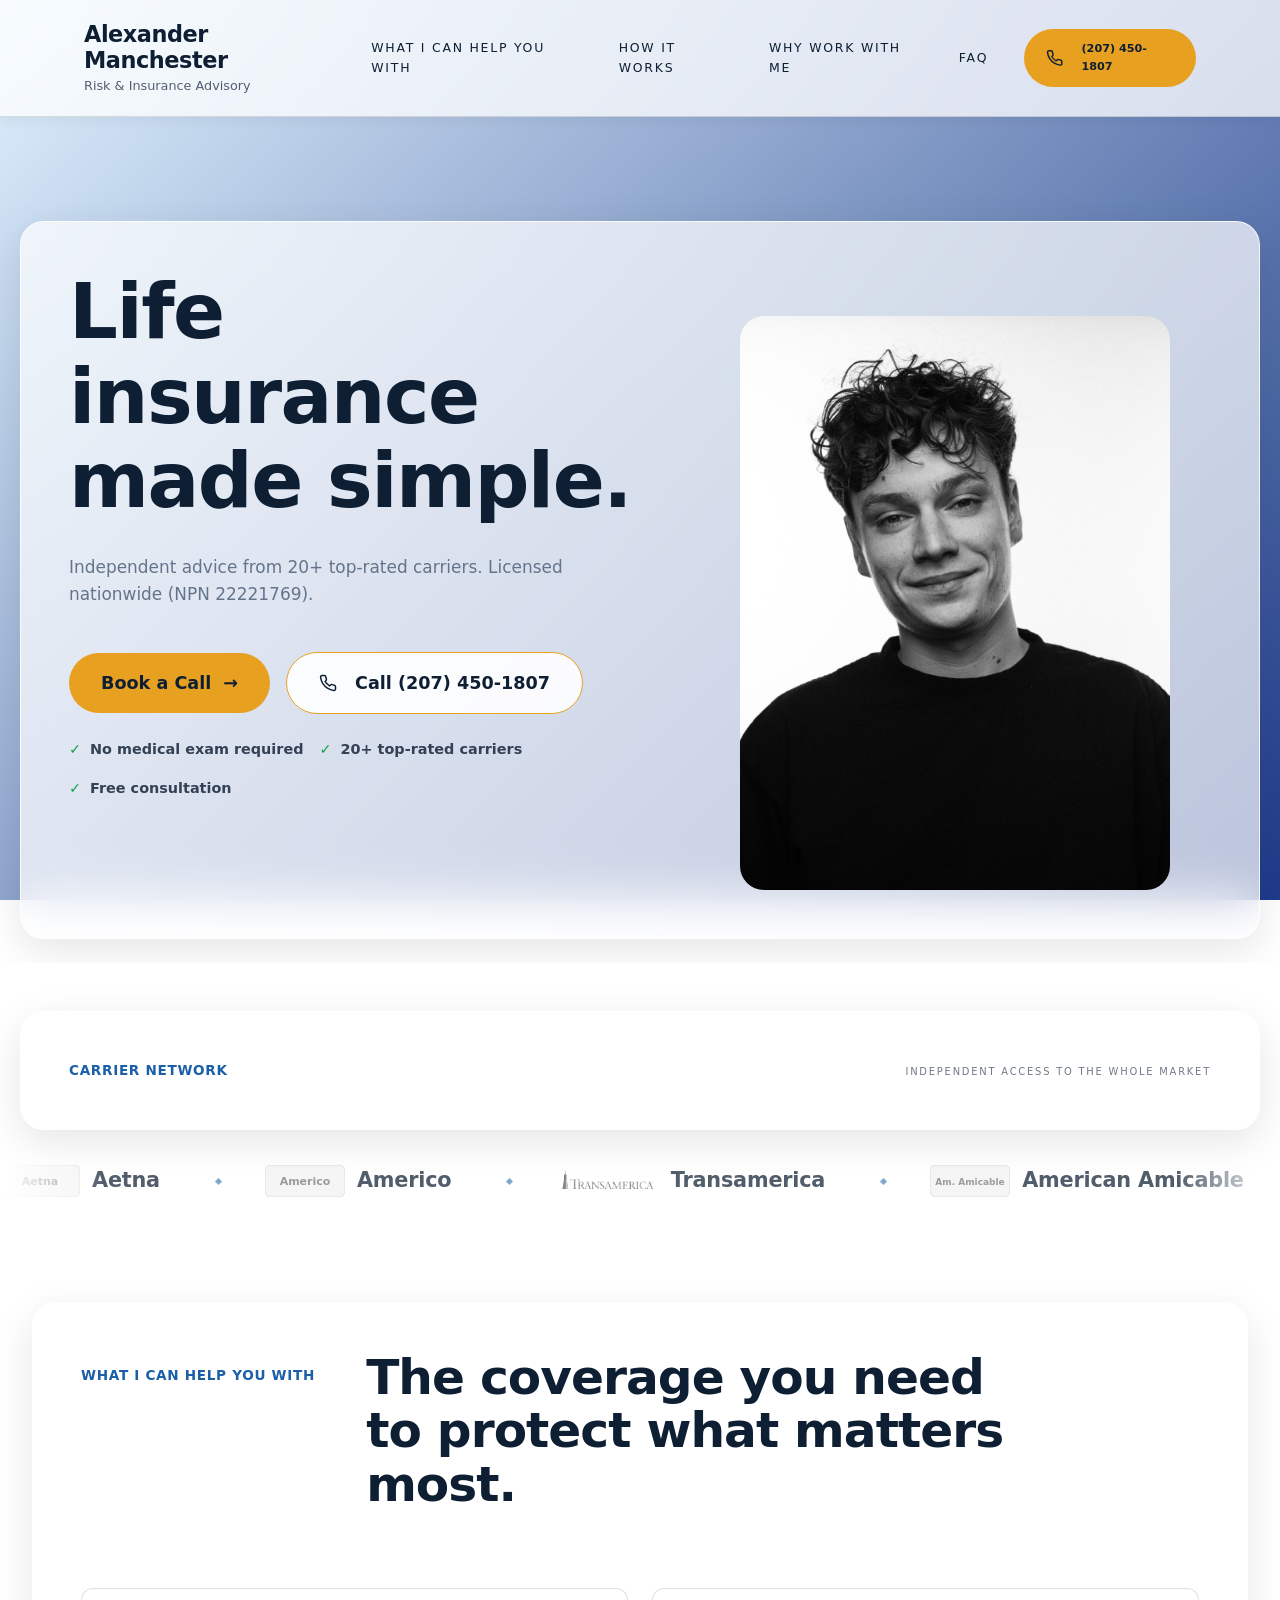
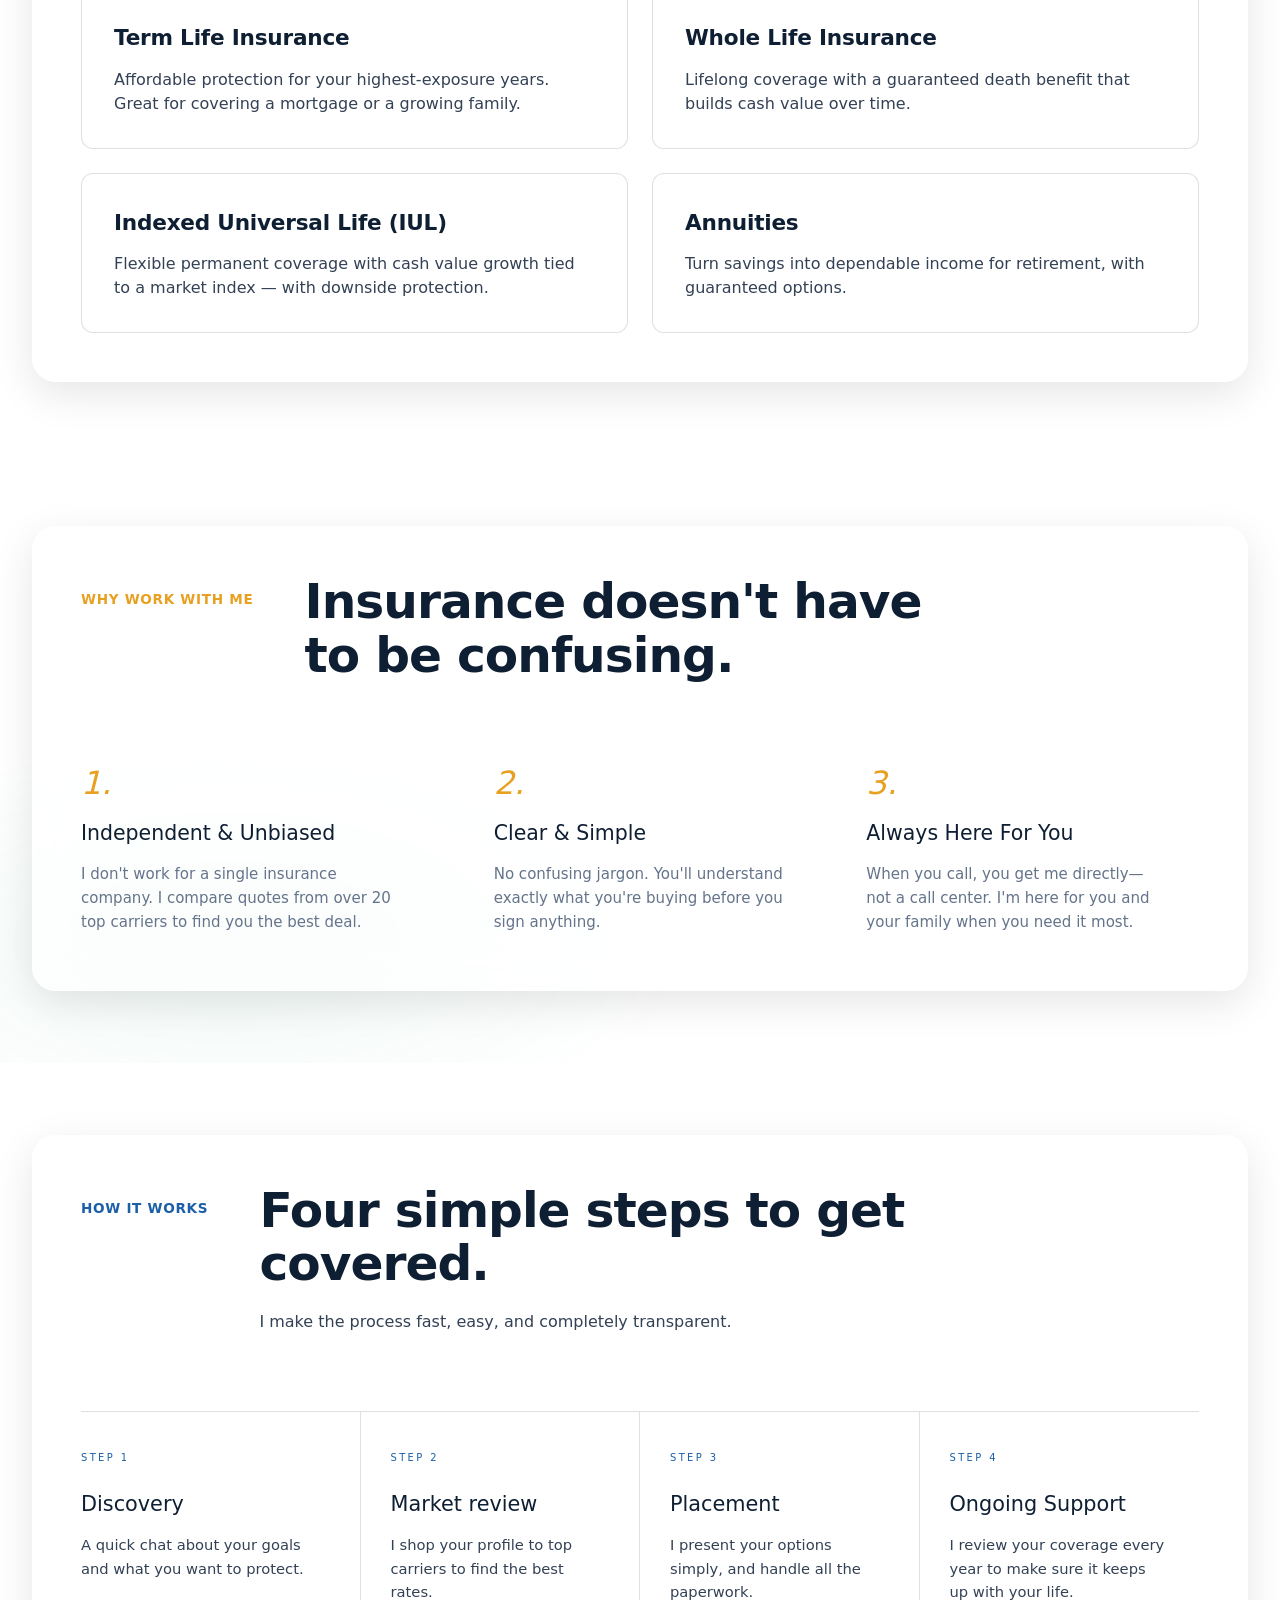
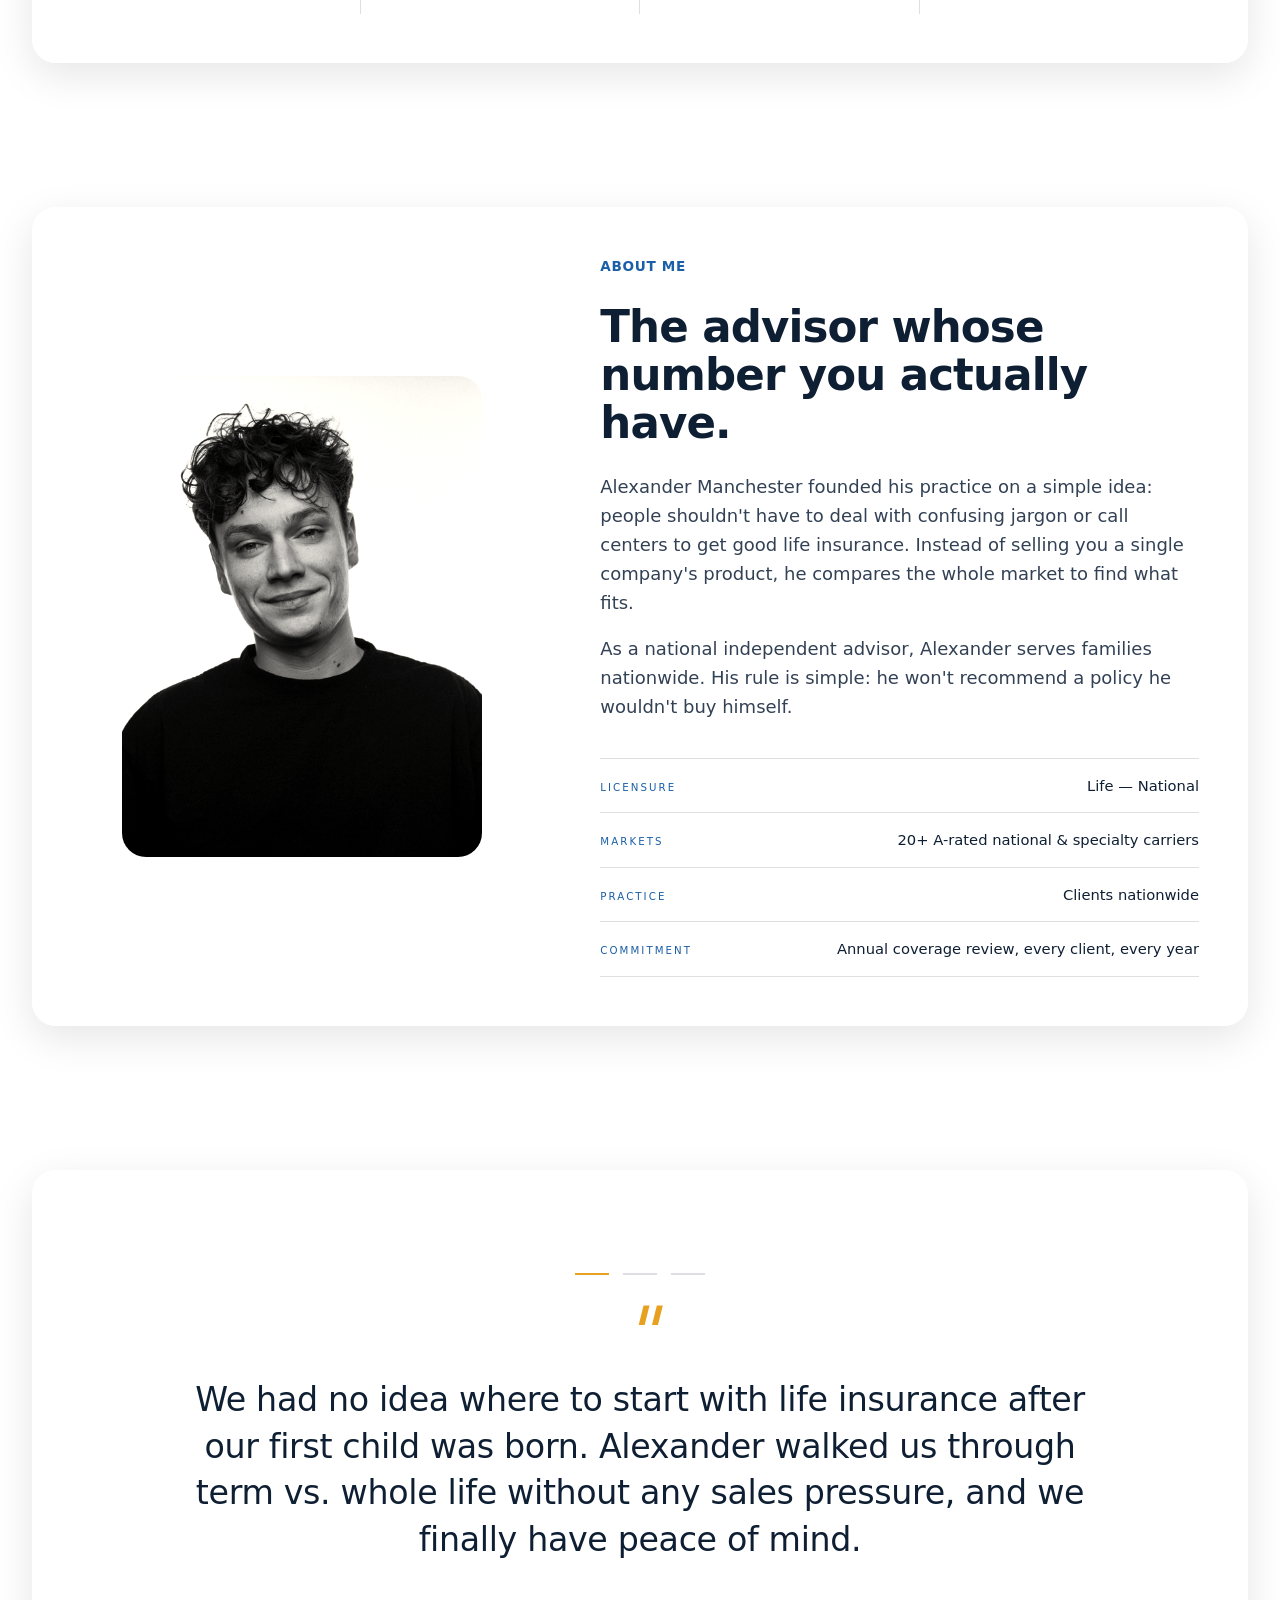
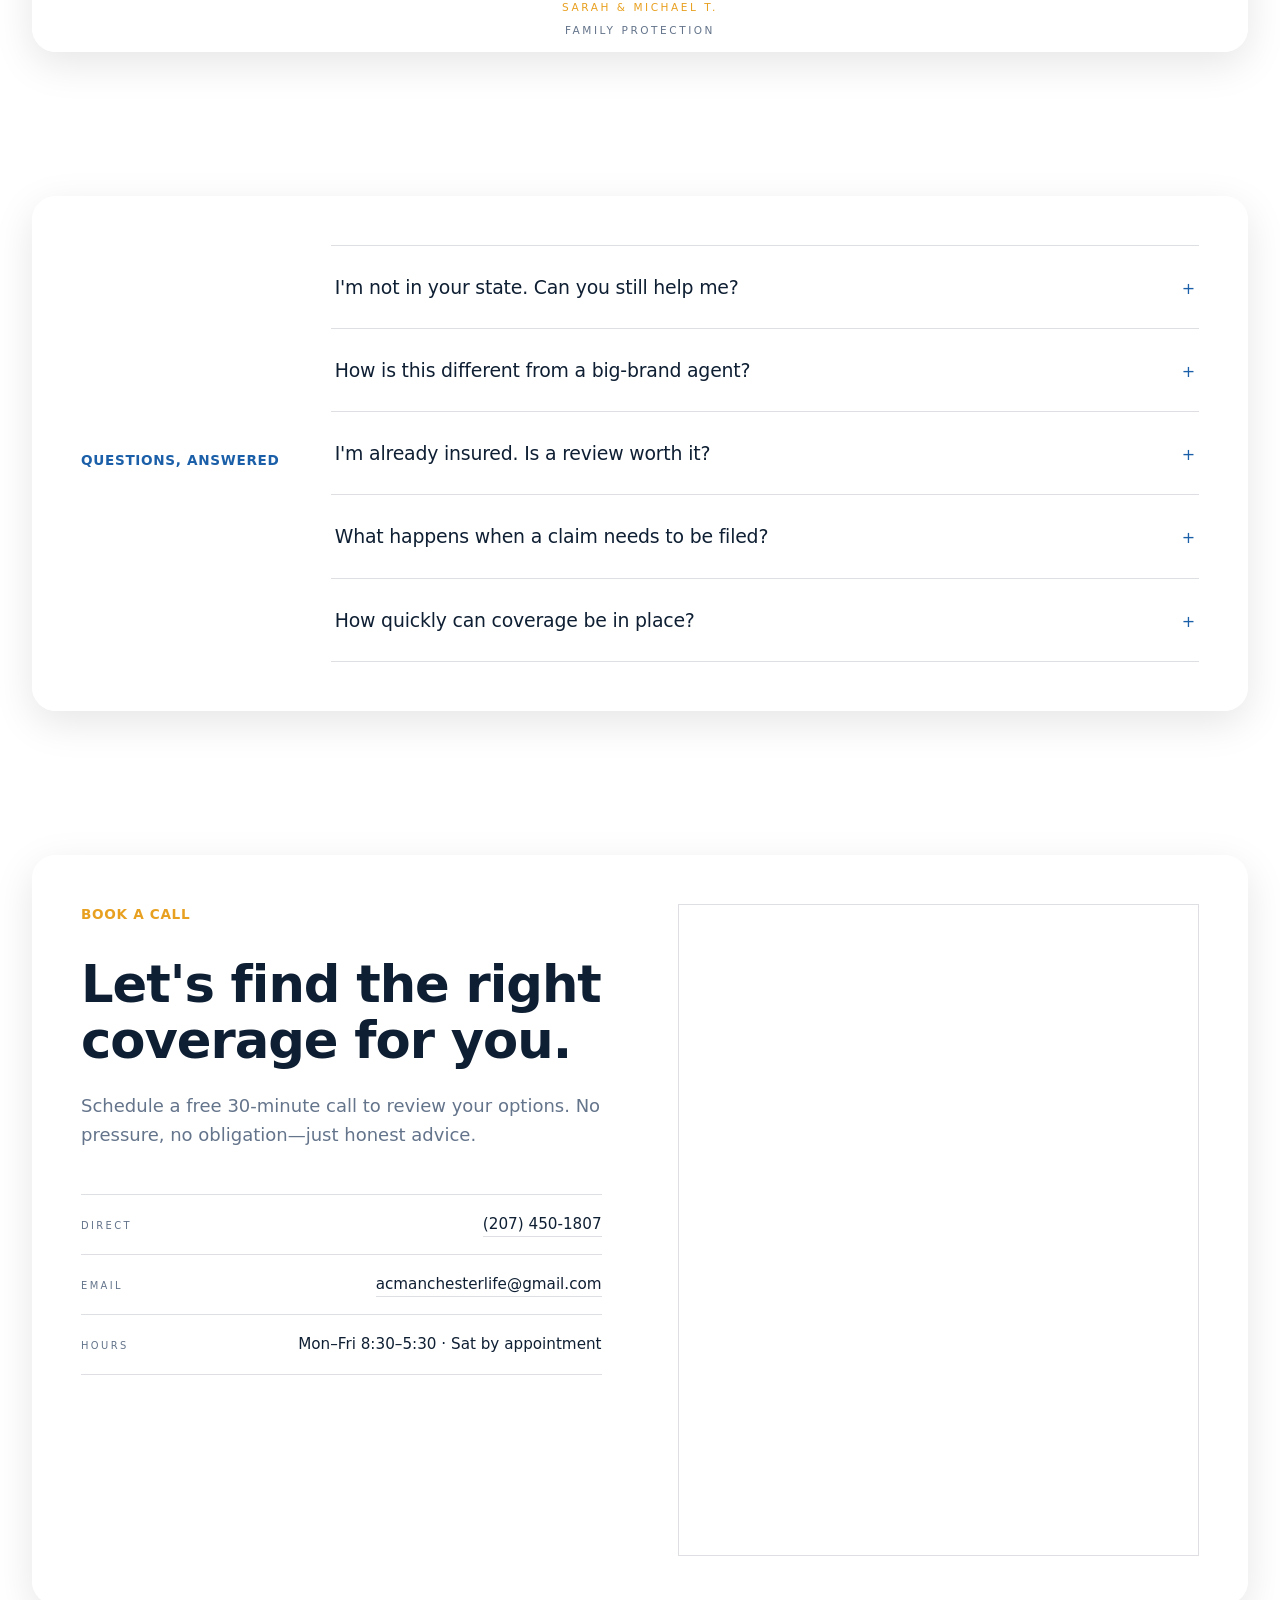
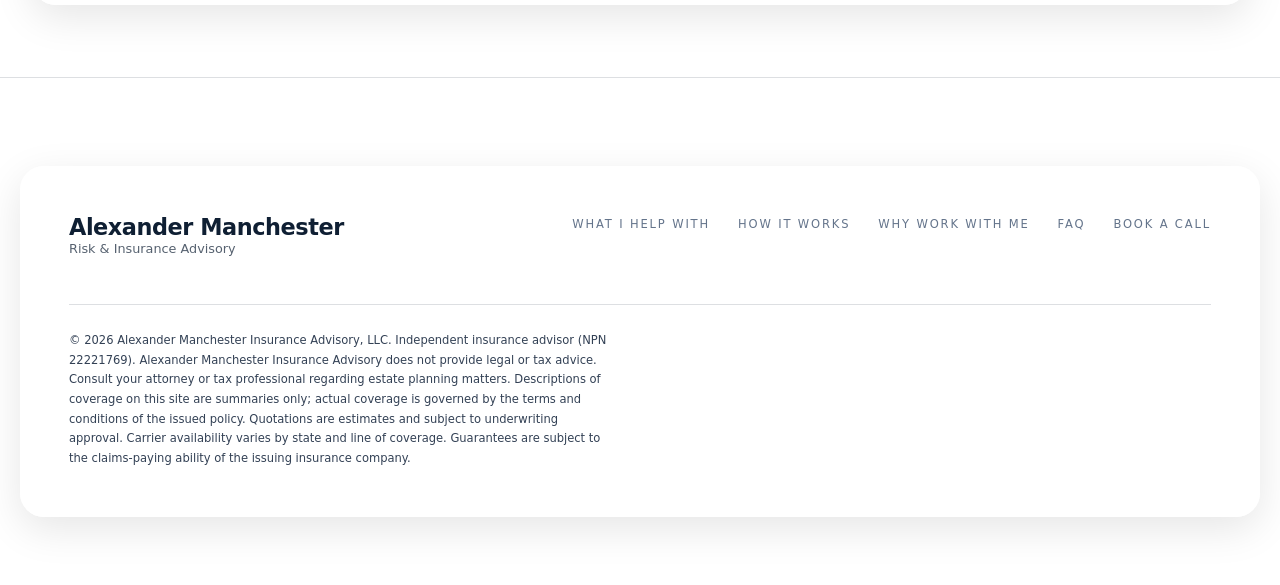
==== index.html @ d7b930aa "Rebrand to Alexander Manchester, replace carrier marquee, tighten hero spacing" ====
<!DOCTYPE html>
<html lang="en">
<head>
<meta charset="UTF-8">
<meta name="viewport" content="width=device-width, initial-scale=1.0">
<title>Alexander Manchester — Private-Client Insurance Advisory | Licensed Nationwide</title>
<meta name="description" content="Alexander Manchester is a private-client insurance advisor structuring life insurance coverage for families and firms nationwide.">

<!-- TODO: Replace with your production canonical URL before launch -->
<link rel="canonical" href="https://www.manchesteradvisory.com/">

<!-- Open Graph -->
<meta property="og:type" content="website">
<meta property="og:title" content="Alexander Manchester — Private-Client Insurance Advisory">
<meta property="og:description" content="Alexander Manchester — Independent insurance advisor. Life insurance coverage structured with the care of counsel.">
<meta property="og:image" content="https://www.manchesteradvisory.com/assets/alex-portrait.jpg">
<!-- TODO: Replace og:url with your production URL -->
<meta property="og:url" content="https://www.manchesteradvisory.com/">

<!-- Twitter Card -->
<meta name="twitter:card" content="summary_large_image">
<meta name="twitter:title" content="Alexander Manchester — Private-Client Insurance Advisory">
<meta name="twitter:description" content="Alexander Manchester — Independent insurance advisor. Life insurance coverage structured with the care of counsel.">
<meta name="twitter:image" content="https://www.manchesteradvisory.com/assets/alex-portrait.jpg">

<!-- Favicon -->
<link rel="icon" type="image/svg+xml" href="assets/favicon.svg">

<!-- Fonts Removed for System UI simplicity -->

<!-- Styles -->
<link rel="stylesheet" href="css/styles.css">

<!-- JSON-LD Structured Data -->
<script type="application/ld+json">
{
  "@context": "https://schema.org",
  "@type": "InsuranceAgency",
  "name": "Alexander Manchester Insurance Advisory",
  "description": "Independent, private-client insurance advisory. Comprehensive life insurance coverage.",
  "url": "https://www.manchesteradvisory.com/",
  "image": "assets/alex-portrait.jpg",
  "telephone": "+12074501807",
  "email": "acmanchesterlife@gmail.com",
  "areaServed": "US",

  "openingHours": ["Mo-Fr 08:30-17:30"],
  "founder": {
    "@type": "Person",
    "name": "Alexander Manchester"
  }
}
</script>
</head>
<body>

<header class="nav on-dark" id="nav">
  <div class="nav-inner">
    <a class="wordmark" href="#top" aria-label="Alexander Manchester — Risk &amp; Insurance Advisory, return to top">
      <b>Alexander Manchester</b>
      <span>Risk &amp; Insurance Advisory</span>
    </a>
    <nav class="nav-links" aria-label="Main">
      <a href="#coverage">What I can help you with</a>
      <a href="#process">How it works</a>
      <a href="#about">Why work with me</a>
      <a href="#faq">FAQ</a>
      <a class="btn btn-phone-header" href="tel:+12074501807">
        <svg xmlns="http://www.w3.org/2000/svg" width="18" height="18" viewBox="0 0 24 24" fill="none" stroke="currentColor" stroke-width="2" stroke-linecap="round" stroke-linejoin="round" style="margin-right:6px;vertical-align:-4px"><path d="M22 16.92v3a2 2 0 0 1-2.18 2 19.79 19.79 0 0 1-8.63-3.07 19.5 19.5 0 0 1-6-6 19.79 19.79 0 0 1-3.07-8.67A2 2 0 0 1 4.11 2h3a2 2 0 0 1 2 1.72 12.84 12.84 0 0 0 .7 2.81 2 2 0 0 1-.45 2.11L8.09 9.91a16 16 0 0 0 6 6l1.27-1.27a2 2 0 0 1 2.11-.45 12.84 12.84 0 0 0 2.81.7A2 2 0 0 1 22 16.92z"></path></svg>
        <span class="phone-full">(207) 450-1807</span>
      </a>
    </nav>
  </div>
</header>

<main id="top">

<!-- ============ HERO ============ -->
<section class="hero" style="padding-bottom:0">
  <div class="wrap hero-grid">
    <div class="hero-copy">
      <h1 class="display rv in rv-d2">Life insurance made simple.</h1>
      <p class="lede rv in rv-d3">Independent advice from 20+ top-rated carriers. Licensed nationwide (NPN 22221769).</p>
      <div class="hero-ctas rv in rv-d4" style="display:flex; flex-direction:row; align-items:center; flex-wrap:wrap; gap:16px;">
        <a href="#consult" class="btn">Book a Call <span class="arr">&rarr;</span></a>
        <a href="tel:+12074501807" class="btn btn-secondary">
          <svg xmlns="http://www.w3.org/2000/svg" width="18" height="18" viewBox="0 0 24 24" fill="none" stroke="currentColor" stroke-width="2" stroke-linecap="round" stroke-linejoin="round" style="margin-right:6px;vertical-align:-4px"><path d="M22 16.92v3a2 2 0 0 1-2.18 2 19.79 19.79 0 0 1-8.63-3.07 19.5 19.5 0 0 1-6-6 19.79 19.79 0 0 1-3.07-8.67A2 2 0 0 1 4.11 2h3a2 2 0 0 1 2 1.72 12.84 12.84 0 0 0 .7 2.81 2 2 0 0 1-.45 2.11L8.09 9.91a16 16 0 0 0 6 6l1.27-1.27a2 2 0 0 1 2.11-.45 12.84 12.84 0 0 0 2.81.7A2 2 0 0 1 22 16.92z"></path></svg>
          Call (207) 450-1807
        </a>
        
        <div class="trust-row" style="margin-top: 8px; font-weight:600; font-size:0.9rem; color:var(--slate); display:flex; flex-wrap:wrap; gap:16px; width:100%;">
          <span><span style="color:#16a34a; font-weight:bold; margin-right:4px;">&#10003;</span> No medical exam required</span>
          <span><span style="color:#16a34a; font-weight:bold; margin-right:4px;">&#10003;</span> 20+ top-rated carriers</span>
          <span><span style="color:#16a34a; font-weight:bold; margin-right:4px;">&#10003;</span> Free consultation</span>
        </div>
      </div>
    </div>
    <div class="hero-visual rv in rv-d3">
      <span class="keyline" aria-hidden="true"></span>
      <figure class="hero-portrait">
        <img src="assets/alex-portrait.jpg" alt="Alexander Manchester, private-client insurance advisor" width="1100" height="1467">
      </figure>
    </div>
  </div>
</section>

<!-- ============ CARRIER MARQUEE ============ -->
<div class="carriers">
  <div class="wrap carriers-head">
    <p class="eyebrow">Carrier network</p>
    <span class="note">Independent access to the whole market</span>
  </div>
  <div class="marquee">
    <div class="marquee-track" id="marquee-track">
      <div class="half">
        <!-- TODO: Supply actual Aetna logo asset to replace placeholder -->
        <span class="carrier"><img src="assets/logos/aetna.svg" alt="Aetna Logo"> <b>Aetna</b><span class="dia" aria-hidden="true"></span></span>
        <!-- TODO: Supply actual Americo logo asset to replace placeholder -->
        <span class="carrier"><img src="assets/logos/americo.svg" alt="Americo Logo"> <b>Americo</b><span class="dia" aria-hidden="true"></span></span>
        <span class="carrier"><img src="assets/logos/transamerica.png" alt="Transamerica Logo"> <b>Transamerica</b><span class="dia" aria-hidden="true"></span></span>
        <!-- TODO: Supply actual American Amicable logo asset to replace placeholder -->
        <span class="carrier"><img src="assets/logos/americanamicable.svg" alt="American Amicable Logo"> <b>American Amicable</b><span class="dia" aria-hidden="true"></span></span>
        <span class="carrier"><img src="assets/logos/mutualofomaha.png" alt="Mutual of Omaha Logo"> <b>Mutual of Omaha</b><span class="dia" aria-hidden="true"></span></span>
        <!-- TODO: Supply actual Ethos logo asset to replace placeholder -->
        <span class="carrier"><img src="assets/logos/ethos.svg" alt="Ethos Logo"> <b>Ethos</b><span class="dia" aria-hidden="true"></span></span>
        <!-- TODO: Supply actual Aflac logo asset to replace placeholder -->
        <span class="carrier"><img src="assets/logos/aflac.svg" alt="Aflac Logo"> <b>Aflac</b><span class="dia" aria-hidden="true"></span></span>
        <!-- TODO: Supply actual American General logo asset to replace placeholder -->
        <span class="carrier"><img src="assets/logos/americangeneral.svg" alt="American General Logo"> <b>American General</b><span class="dia" aria-hidden="true"></span></span>
      </div>
    </div>
  </div>
</div>

<!-- ============ COVERAGE INDEX ============ -->
<section id="coverage">
  <div class="wrap">
    <div class="sec-head rv">
      <p class="eyebrow">What I can help you with</p>
      <div>
        <h2 class="display">The coverage you need to protect what matters most.</h2>
      </div>
    </div>
    <div class="index">
      <a class="row rv" href="#consult">
        <h3>Term Life Insurance</h3>
        <p>Affordable protection for your highest-exposure years. Great for covering a mortgage or a growing family.</p>
      </a>
      <a class="row rv" href="#consult">
        <h3>Whole Life Insurance</h3>
        <p>Lifelong coverage with a guaranteed death benefit that builds cash value over time.</p>
      </a>
      <a class="row rv" href="#consult">
        <h3>Indexed Universal Life (IUL)</h3>
        <p>Flexible permanent coverage with cash value growth tied to a market index — with downside protection.</p>
      </a>
      <a class="row rv" href="#consult">
        <h3>Annuities</h3>
        <p>Turn savings into dependable income for retirement, with guaranteed options.</p>
      </a>
    </div>
  </div>
</section>

<!-- ============ PHILOSOPHY ============ -->
<section class="band">
  <div class="wrap">
    <div class="sec-head rv">
      <p class="eyebrow">Why work with me</p>
      <h2 class="display">Insurance doesn't have to be confusing.</h2>
    </div>
    <div class="principles">
      <div class="principle rv">
        <span class="p-num">1.</span>
        <h3>Independent &amp; Unbiased</h3>
        <p>I don't work for a single insurance company. I compare quotes from over 20 top carriers to find you the best deal.</p>
      </div>
      <div class="principle rv rv-d1">
        <span class="p-num">2.</span>
        <h3>Clear &amp; Simple</h3>
        <p>No confusing jargon. You'll understand exactly what you're buying before you sign anything.</p>
      </div>
      <div class="principle rv rv-d2">
        <span class="p-num">3.</span>
        <h3>Always Here For You</h3>
        <p>When you call, you get me directly—not a call center. I'm here for you and your family when you need it most.</p>
      </div>
    </div>
  </div>
</section>

<!-- ============ PROCESS ============ -->
<section id="process">
  <div class="wrap">
    <div class="sec-head rv">
      <p class="eyebrow">How it works</p>
      <div>
        <h2 class="display">Four simple steps to get covered.</h2>
        <p class="sub">I make the process fast, easy, and completely transparent.</p>
      </div>
    </div>
    <div class="phases">
      <div class="phase rv">
        <span class="ph-tag">Step 1</span>
        <h3>Discovery</h3>
        <p>A quick chat about your goals and what you want to protect.</p>
      </div>
      <div class="phase rv rv-d1">
        <span class="ph-tag">Step 2</span>
        <h3>Market review</h3>
        <p>I shop your profile to top carriers to find the best rates.</p>
      </div>
      <div class="phase rv rv-d2">
        <span class="ph-tag">Step 3</span>
        <h3>Placement</h3>
        <p>I present your options simply, and handle all the paperwork.</p>
      </div>
      <div class="phase rv rv-d3">
        <span class="ph-tag">Step 4</span>
        <h3>Ongoing Support</h3>
        <p>I review your coverage every year to make sure it keeps up with your life.</p>
      </div>
    </div>
  </div>
</section>

<!-- ============ ABOUT ============ -->
<section id="about" class="about">
  <div class="wrap about-grid">
    <div class="about-visual rv">
      <span class="keyline" aria-hidden="true"></span>
      <figure class="about-portrait">
        <img src="assets/alex-portrait.jpg" alt="Alexander Manchester portrait" width="1100" height="1467" loading="lazy">
      </figure>
    </div>
    <div class="about-copy rv rv-d1">
      <p class="eyebrow">About me</p>
      <h2 class="display">The advisor whose number you actually have.</h2>
      <p>Alexander Manchester founded his practice on a simple idea: people shouldn't have to deal with confusing jargon or call centers to get good life insurance. Instead of selling you a single company's product, he compares the whole market to find what fits.</p>
      <p>As a national independent advisor, Alexander serves families nationwide. His rule is simple: he won't recommend a policy he wouldn't buy himself.</p>
      <div class="cred-list">
        <div class="cred-row"><span>Licensure</span><b>Life — National</b></div>
        <div class="cred-row"><span>Markets</span><b>20+ A-rated national &amp; specialty carriers</b></div>
        <div class="cred-row"><span>Practice</span><b>Clients nationwide</b></div>
        <div class="cred-row"><span>Commitment</span><b>Annual coverage review, every client, every year</b></div>
      </div>
    </div>
  </div>
</section>

<!-- ============ TESTIMONIALS ============ -->
<!-- COMPLIANCE: replace with verified client testimonials + written consent before launch -->
<section class="testimony" aria-label="Client testimonials">
  <div class="wrap">
    <div class="t-stage">
      <div class="t-slide active" role="tabpanel" aria-label="Testimonial 1">
        <span class="t-mark" aria-hidden="true">"</span>
        <blockquote>
          <p>We had no idea where to start with life insurance after our first child was born. Alexander walked us through term vs. whole life without any sales pressure, and we finally have peace of mind.</p>
          <footer><b>Sarah &amp; Michael T.</b>Family Protection</footer>
        </blockquote>
      </div>
      <div class="t-slide" role="tabpanel" aria-label="Testimonial 2">
        <span class="t-mark" aria-hidden="true">"</span>
        <blockquote>
          <p>Alexander helped me roll an old 401(k) into an annuity and finally explained exactly what I'd get each month in retirement. No jargon, no pressure.</p>
          <footer><b>Daniel R.</b>Retirement Income</footer>
        </blockquote>
      </div>
      <div class="t-slide" role="tabpanel" aria-label="Testimonial 3">
        <span class="t-mark" aria-hidden="true">"</span>
        <blockquote>
          <p>Alexander worked alongside our estate attorney to identify a gap in our wealth transfer strategy. He structured a custom permanent life policy that perfectly aligned with our trust.</p>
          <footer><b>Priya K.</b>Estate Planning</footer>
        </blockquote>
      </div>
      <div class="t-dots" role="tablist" aria-label="Choose testimonial">
        <button class="t-dot active" role="tab" aria-label="Testimonial 1" aria-selected="true"></button>
        <button class="t-dot" role="tab" aria-label="Testimonial 2" aria-selected="false"></button>
        <button class="t-dot" role="tab" aria-label="Testimonial 3" aria-selected="false"></button>
      </div>
    </div>
  </div>
</section>

<!-- ============ FAQ ============ -->
<section id="faq">
  <div class="wrap faq-grid">
    <p class="eyebrow rv">Questions, answered</p>
    <div class="faq rv rv-d1">
      <details>
        <summary>I'm not in your state. Can you still help me? <span class="pm">+</span></summary>
        <div class="a">Yes. I am licensed nationally and can help you wherever you are.</div>
      </details>
      <details>
        <summary>How is this different from a big-brand agent? <span class="pm">+</span></summary>
        <div class="a">Agents at big brands only sell their company's policies. As an independent broker, I compare policies from over 20 top companies to find you the best rate.</div>
      </details>
      <details>
        <summary>I'm already insured. Is a review worth it? <span class="pm">+</span></summary>
        <div class="a">Yes. Rates drop and your needs change. A quick review takes 30 minutes, and I'll tell you honestly if you should keep your current policy.</div>
      </details>
      <details>
        <summary>What happens when a claim needs to be filed? <span class="pm">+</span></summary>
        <div class="a">Your family calls me directly. I handle all the paperwork and coordinate with the insurance company so they don't have to.</div>
      </details>
      <details>
        <summary>How quickly can coverage be in place? <span class="pm">+</span></summary>
        <div class="a">It depends on the policy, but I will give you a clear timeline before we start.</div>
      </details>
    </div>
  </div>
</section>

<!-- ============ CONSULTATION ============ -->
<section id="consult" class="consult">
  <div class="wrap consult-grid">
    <div class="rv">
      <p class="eyebrow">Book a Call</p>
      <h2 class="display">Let's find the right coverage for you.</h2>
      <p class="lede">Schedule a free 30-minute call to review your options. No pressure, no obligation—just honest advice.</p>
      <div class="contact-rows">
        <!-- TODO: Replace phone number with client's actual number -->
        <div class="c-row"><span>Direct</span><a href="tel:+12074501807">(207) 450-1807</a></div>
        <!-- TODO: Replace email with client's actual email -->
        <div class="c-row"><span>Email</span><a href="mailto:acmanchesterlife@gmail.com">acmanchesterlife@gmail.com</a></div>
        <!-- TODO: Replace address with client's actual office address -->

        <div class="c-row"><span>Hours</span><b>Mon–Fri 8:30–5:30 · Sat by appointment</b></div>
      </div>
    </div>
    <div class="form-card rv rv-d1" style="padding:0; overflow:hidden;">
      <!-- Calendly inline widget begin -->
      <div class="calendly-inline-widget" data-url="https://calendly.com/manchesteralex633/30min?hide_event_type_details=1&hide_gdpr_banner=1" style="min-width:320px;height:650px;"></div>
      <script type="text/javascript" src="https://assets.calendly.com/assets/external/widget.js" async></script>
      <!-- Calendly inline widget end -->
    </div>
  </div>
</section>

</main>

<footer class="site">
  <div class="wrap">
    <div class="foot-top">
      <a class="wordmark" href="#top">
        <b>Alexander Manchester</b>
        <span>Risk &amp; Insurance Advisory</span>
      </a>
      <nav aria-label="Footer">
        <a href="#coverage">What I help with</a>
        <a href="#process">How it works</a>
        <a href="#about">Why work with me</a>
        <a href="#faq">FAQ</a>
        <a href="#consult">Book a Call</a>
      </nav>
    </div>
    <div class="foot-legal">
      <p>© 2026 Alexander Manchester Insurance Advisory, LLC. Independent insurance advisor (NPN 22221769). Alexander Manchester Insurance Advisory does not provide legal or tax advice. Consult your attorney or tax professional regarding estate planning matters. Descriptions of coverage on this site are summaries only; actual coverage is governed by the terms and conditions of the issued policy. Quotations are estimates and subject to underwriting approval. Carrier availability varies by state and line of coverage. Guarantees are subject to the claims-paying ability of the issuing insurance company.</p>

    </div>
  </div>
</footer>

<script src="js/main.js" defer></script>
</body>
</html>
---- css/styles.css ----
:root{
  --ink:#0f1f33;
  --ink-soft:#1a5fa8;
  --ivory:#f4f7fb;
  --ivory-dim:#ffffff;
  --champagne:#e8a020;
  --champagne-dim:#1a5fa8;
  --sage:#64748b;
  --slate:#334155;
  --hairline-d:rgba(244,247,251,.14);
  --hairline-l:rgba(15,31,51,.14);
  --max:1240px;
  --pad:clamp(24px,5vw,64px);
  --body:system-ui, -apple-system, BlinkMacSystemFont, "Segoe UI", Roboto, Helvetica, Arial, sans-serif;
}
*{margin:0;padding:0;box-sizing:border-box}
html{scroll-behavior:smooth}
@media(prefers-reduced-motion:reduce){html{scroll-behavior:auto}}
body{
  font-family:var(--body);font-weight:400;
  background:linear-gradient(135deg, #e0f2fe 0%, #1e3a8a 100%);
  background-attachment:fixed;
  color:var(--ink);
  font-size:18px;line-height:1.6;
  -webkit-font-smoothing:antialiased;text-rendering:optimizeLegibility;
}
::selection{background:var(--champagne);color:var(--ink)}
img{max-width:100%;display:block}
a{color:inherit}
.wrap{
  width: calc(100% - 32px);
  max-width: var(--max);
  margin: 24px auto;
  padding: 48px clamp(24px, 5vw, 48px);
  background: rgba(255, 255, 255, 0.7);
  backdrop-filter: blur(24px);
  -webkit-backdrop-filter: blur(24px);
  border-radius: 24px;
  box-shadow: 0 12px 40px rgba(0,0,0,0.1);
  border: 1px solid rgba(255, 255, 255, 0.8);
}

/* ---------- type utilities ---------- */
.eyebrow{
  font-family:var(--body);font-weight:600;font-size:.85rem;
  text-transform:uppercase;letter-spacing:.05em;
  display:flex;align-items:center;gap:10px;
  color:var(--champagne);
}
.display{
  font-family:var(--body);font-weight:700;letter-spacing:-.02em;line-height:1.1;
}
.display em{font-style:normal;}

/* ---------- buttons ---------- */
.btn{
  display:inline-flex;align-items:center;justify-content:center;gap:12px;
  font-family:var(--body);font-weight:700;font-size:1.1rem;
  text-decoration:none;
  padding:16px 32px;border:none;border-radius:9999px;cursor:pointer;
  background:var(--champagne);color:var(--ink);
  transition:all .2s ease;
  width:max-content;
}
.btn .arr{transition:transform .2s ease}
.btn:hover{
  background:#d09018; /* darkened gold */
  transform:translateY(-2px);
  box-shadow:0 4px 12px rgba(0,0,0,0.1);
}
.btn:hover .arr{transform:translateX(5px)}
.btn:focus-visible,a:focus-visible,button:focus-visible,summary:focus-visible,input:focus-visible,select:focus-visible,textarea:focus-visible{
  outline:2px solid var(--champagne);outline-offset:3px;
}

.btn-secondary {
  background: rgba(255,255,255,0.9);
  border: 1px solid var(--champagne);
  color: var(--ink);
}
.btn-secondary:hover {
  background: white;
  border-color: #d09018;
}
.btn-phone-header {
  padding: 10px 20px;
  font-size: 0.9rem;
}
@media(max-width:560px){
  .btn {width: 100%;}
  .trust-row {flex-direction: column; gap: 8px !important;}
}
@media(max-width:390px){
  .btn-phone-header { padding: 8px 12px; font-size: 0.8rem; }
  .wordmark b { font-size: 1.1rem; }
  .wordmark span { font-size: 0.7rem; }
  .nav-inner { gap: 8px; padding-left: 12px; padding-right: 12px; }
}
@media(min-width:561px){
  .hero-ctas {flex-direction: row !important;}
}

/* ---------- nav ---------- */
.nav{
  position:sticky;top:0;left:0;right:0;z-index:100;
  transition:background .35s ease,border-color .35s ease,padding .35s ease;
  border-bottom:1px solid transparent;
  background:rgba(255,255,255,.75);
  backdrop-filter:blur(24px);
  -webkit-backdrop-filter:blur(24px);
  border-color:var(--hairline-l);
  color:var(--ink);
  box-shadow: 0 4px 12px rgba(0,0,0,0.05);
}
.nav-inner{
  max-width:var(--max);margin:0 auto;padding:22px var(--pad);
  display:flex;align-items:center;justify-content:space-between;gap:20px;
  transition:padding .35s ease;
}
.nav.scrolled .nav-inner{padding-top:14px;padding-bottom:14px}
.wordmark{text-decoration:none;line-height:1.15;color:var(--ink)}
.wordmark b{font-family:var(--body);font-weight:700;font-size:1.4rem;letter-spacing:-.02em;display:block}
.wordmark span{font-family:var(--body);font-size:.8rem;font-weight:500;opacity:.7}
.nav-links{display:flex;gap:36px;align-items:center}
.nav-links a:not(.btn){
  text-decoration:none;font-size:.78rem;font-weight:500;letter-spacing:.14em;text-transform:uppercase;
  position:relative;padding:4px 0;
}
.nav-links a:not(.btn)::after{
  content:"";position:absolute;left:0;bottom:0;height:1px;width:0;
  background:var(--champagne);transition:width .3s ease;
}
.nav-links a:not(.btn):hover::after{width:100%}
.nav .btn{padding:11px 22px;font-size:.7rem}
@media(max-width:900px){.nav-links a:not(.btn){display:none}}

/* ---------- hero ---------- */
.hero{
  background:transparent;color:var(--ink);
  padding:80px 0 0;position:relative;overflow:hidden;
}
.hero::before{ /* faint radial atmosphere */
  content:"";position:absolute;inset:0;pointer-events:none;
  background:radial-gradient(ellipse 70% 55% at 78% 30%,rgba(63,174,129,.08),transparent 60%);
}
.hero-grid{
  display:grid;grid-template-columns:1.05fr .95fr;gap:clamp(32px,5vw,72px);
  align-items:end;position:relative;
}
.hero-copy{padding-bottom:clamp(56px,7vw,96px)}
.hero .eyebrow{color:var(--champagne);margin-bottom:34px}
.hero h1{
  font-size:clamp(2.9rem,6vw,5.1rem);margin-bottom:30px;color:var(--ink);
}
.hero h1 em{color:var(--champagne)}
.hero .lede{
  color:var(--sage);font-size:1.06rem;font-weight:300;max-width:33em;margin-bottom:44px;
}
.hero .lede strong{color:var(--ink);font-weight:400}
.hero-ctas{display:flex;gap:16px;flex-wrap:wrap}

.hero-visual{position:relative;align-self:end;justify-self:center;width:min(430px,100%)}
.hero-portrait{
  position:relative;border-radius:24px;overflow:hidden;
  background:var(--ivory-dim);
}
.hero-portrait img{
  width:100%;height:auto;
}
.hero-portrait::after{ 
  display:none;
}
.keyline{ 
  display:none;
}
.hero-plate{
  position:absolute;left:-26px;bottom:38px;
  background:var(--ivory-dim);border:1px solid var(--hairline-l);
  padding:16px 22px;line-height:1.45;
}
.hero-plate .mono{font-family:var(--mono);font-size:.6rem;letter-spacing:.26em;text-transform:uppercase;color:var(--champagne);display:block;margin-bottom:4px}
.hero-plate b{font-family:var(--display);font-weight:400;font-size:1.02rem;display:block}
.hero-plate span{font-size:.78rem;color:var(--sage)}


@media(max-width:980px){
  .hero{padding-top:72px}
  .hero-grid{grid-template-columns:1fr}
  .hero-visual{order:-1;width:min(320px,78%)}
  .hero-copy{padding-bottom:40px}

  .hero-plate{left:-10px}
}

/* ---------- carrier marquee ---------- */
.carriers{
  background:transparent;
  padding:24px 0 32px;overflow:hidden;
}
.carriers-head{
  display:flex;justify-content:space-between;align-items:baseline;gap:20px;
  margin-bottom:34px;flex-wrap:wrap;
}
.carriers-head .eyebrow{color:var(--champagne-dim)}
.carriers-head .note{font-family:var(--mono);font-size:.62rem;letter-spacing:.18em;text-transform:uppercase;color:var(--slate);opacity:.7}
.marquee{
  position:relative;
  -webkit-mask-image:linear-gradient(90deg,transparent,#000 8%,#000 92%,transparent);
  mask-image:linear-gradient(90deg,transparent,#000 8%,#000 92%,transparent);
}
.marquee-track{
  display:flex;align-items:center;gap:0;width:max-content;
  animation:marquee 46s linear infinite;
}
.carrier{
  display:flex;align-items:center;gap:12px;flex-shrink:0;
}
.carrier img{
  height:32px;max-height:32px;width:auto;
  object-fit:contain;
  opacity:.65;filter:grayscale(1);
  transition:opacity .25s ease, filter .25s ease;
}
.carrier b{
  font-family:var(--body);font-weight:600;font-size:1.3rem;letter-spacing:-.01em;
  color:var(--ink);opacity:.72;white-space:nowrap;
  transition:opacity .25s ease,color .25s ease;
}
.carrier:hover img{
  opacity:1;filter:grayscale(0);
}
.carrier:hover b{
  opacity:1;color:var(--champagne);
}
.carrier .dia{
  margin:0 clamp(24px,3.5vw,44px);width:5px;height:5px;background:var(--champagne-dim);
  transform:rotate(45deg);opacity:.55;flex-shrink:0;
}
@keyframes marquee{from{transform:translateX(0)}to{transform:translateX(-50%)}}
@media(prefers-reduced-motion:reduce){
  .marquee-track{animation:none;width:auto;flex-wrap:wrap;row-gap:18px;justify-content:center}
  .marquee{-webkit-mask-image:none;mask-image:none}
  .marquee-track > .half:nth-child(2){display:none}
}
.marquee-track > .half{display:flex;align-items:center}
@media(max-width:560px){
  .carriers{padding:16px 0 24px}
  .carriers-head{margin-bottom:20px}
  .carrier b{font-size:1rem}
  .carrier img{height:24px;max-height:24px}
  .carrier .dia{margin:0 16px}
}

/* ---------- sections shared ---------- */
section{padding:clamp(24px,5vw,48px) 16px;}
.sec-head{display:grid;grid-template-columns:auto 1fr;gap:clamp(24px,4vw,72px);align-items:start;margin-bottom:clamp(48px,6vw,84px)}
.sec-head .eyebrow{color:var(--champagne-dim);padding-top:14px;white-space:nowrap}
.sec-head h2{font-size:clamp(2rem,3.8vw,3.1rem);max-width:14em}
.sec-head .sub{margin-top:18px;color:var(--slate);max-width:36em;font-size:1rem}
@media(max-width:760px){.sec-head{grid-template-columns:1fr;gap:18px}}

/* ---------- coverage grid ---------- */
.index{
  display: grid;
  grid-template-columns: 1fr 1fr;
  gap: 24px;
}
.row{
  display: flex;
  flex-direction: column;
  gap: 12px;
  padding: 32px;
  background: white;
  border-radius: 12px;
  border: 1px solid var(--hairline-l);
  text-decoration: none;
  transition: transform .25s ease, box-shadow .25s ease;
}
.row:hover{
  transform: translateY(-4px);
  box-shadow: 0 12px 24px rgba(0,0,0,0.05);
}
.row h3{
  font-family:var(--body);font-weight:700;font-size:1.35rem;letter-spacing:-.01em;
  color: var(--ink);
  margin: 0;
}
.row p{
  font-size:1rem;color:var(--slate);margin:0;line-height:1.5;
}
@media(max-width:768px){
  .index{grid-template-columns: 1fr;}
  .row{padding: 24px;}
}

/* ---------- philosophy band ---------- */
.band{background:transparent;color:var(--ink);position:relative;overflow:hidden}
.band::before{
  content:"";position:absolute;inset:0;
  background:radial-gradient(ellipse 60% 60% at 18% 80%,rgba(63,174,129,.07),transparent 60%);
  pointer-events:none;
}
.band .sec-head .eyebrow{color:var(--champagne)}
.band .sec-head h2{color:var(--ink)}
.principles{display:grid;grid-template-columns:repeat(3,1fr);position:relative}
.principle{padding:8px 40px 8px 0;border-right:1px solid var(--hairline-d)}
.principle:last-child{border-right:none}
.principle+.principle{padding-left:40px}
.principle .p-num{
  font-family:var(--display);font-style:italic;font-weight:400;font-size:2rem;
  color:var(--champagne);display:block;margin-bottom:18px;line-height:1;
}
.principle h3{font-family:var(--display);font-weight:400;font-size:1.28rem;margin-bottom:12px;color:var(--ink)}
.principle p{font-size:.94rem;color:var(--sage)}
@media(max-width:860px){
  .principles{grid-template-columns:1fr}
  .principle{border-right:none;border-bottom:1px solid var(--hairline-l);padding:28px 0}
  .principle+.principle{padding-left:0}
  .principle:last-child{border-bottom:none}
}

/* ---------- process ---------- */
.phases{display:grid;grid-template-columns:repeat(4,1fr);border-top:1px solid var(--hairline-l)}
.phase{
  border-right:1px solid var(--hairline-l);padding:38px 30px 10px 0;position:relative;
}
.phase:last-child{border-right:none}
.phase+.phase{padding-left:30px}
.phase .ph-tag{
  font-family:var(--mono);font-size:.62rem;letter-spacing:.24em;text-transform:uppercase;
  color:var(--champagne-dim);display:block;margin-bottom:22px;
}
.phase h3{font-family:var(--display);font-weight:400;font-size:1.3rem;margin-bottom:12px}
.phase p{font-size:.92rem;color:var(--slate)}
.phase .dur{font-family:var(--mono);font-size:.66rem;letter-spacing:.14em;color:var(--champagne-dim);display:block;margin-top:18px}
@media(max-width:900px){
  .phases{grid-template-columns:1fr 1fr}
  .phase:nth-child(2){border-right:none}
  .phase:nth-child(3){border-top:1px solid var(--hairline-l);padding-left:0}
  .phase:nth-child(4){border-top:1px solid var(--hairline-l)}
}
@media(max-width:560px){
  .phases{grid-template-columns:1fr}
  .phase{border-right:none;border-bottom:1px solid var(--hairline-l);padding:28px 0}
  .phase:last-child{border-bottom:none}
  .phase+.phase{padding-left:0}
}

/* ---------- about ---------- */
.about{background:var(--ivory-dim)}
.about-grid{display:grid;grid-template-columns:.85fr 1.15fr;gap:clamp(40px,6vw,90px);align-items:center}
.about-visual{position:relative;justify-self:center;width:min(360px,100%)}
.about-portrait{
  border-radius:24px;overflow:hidden;background:var(--ivory-dim);position:relative;
}
.about-portrait img{width:100%;height:auto;filter:sepia(0.2) grayscale(0.5) contrast(1.05);}
.about-portrait::after{
  display:none;
}
.about-visual .keyline{display:none;}
.about-copy .eyebrow{color:var(--champagne-dim);margin-bottom:26px}
.about-copy h2{font-size:clamp(2rem,3.4vw,2.8rem);margin-bottom:26px}
.about-copy p{color:var(--slate);margin-bottom:18px;max-width:36em}
.about-copy p strong{color:var(--ink);font-weight:500}
.cred-list{margin-top:36px;border-top:1px solid var(--hairline-l)}
.cred-row{
  display:flex;justify-content:space-between;gap:20px;align-items:baseline;
  padding:15px 0;border-bottom:1px solid var(--hairline-l);
}
.cred-row span{font-family:var(--mono);font-size:.64rem;letter-spacing:.2em;text-transform:uppercase;color:var(--champagne-dim)}
.cred-row b{font-weight:500;font-size:.92rem;text-align:right}
@media(max-width:860px){.about-grid{grid-template-columns:1fr}}

/* ---------- testimonials ---------- */
.testimony{background:transparent;color:var(--ink)}
.t-stage{max-width:900px;margin:0 auto;text-align:center;position:relative;min-height:330px}
.t-mark{
  font-family:var(--display);font-style:italic;font-size:4.5rem;color:var(--champagne);
  line-height:0;display:block;margin-bottom:44px;
}
.t-slide{position:absolute;inset:0;opacity:0;transition:opacity .7s ease;pointer-events:none;padding-top:60px}
.t-slide.active{opacity:1;pointer-events:auto}
.t-slide blockquote p{
  font-family:var(--display);font-weight:400;font-size:clamp(1.7rem,2.6vw,2.3rem);
  line-height:1.4;letter-spacing:-.01em;color:var(--ink);margin-bottom:36px;
}
.t-slide footer{font-family:var(--mono);font-size:.66rem;letter-spacing:.24em;text-transform:uppercase;color:var(--sage)}
.t-slide footer b{color:var(--champagne);font-weight:400;display:block;margin-bottom:6px}
.t-dots{display:flex;gap:14px;justify-content:center;margin-top:54px}
.t-dot{
  width:34px;height:2px;background:var(--hairline-l);border:none;cursor:pointer;padding:0;
  transition:background .3s ease;
}
.t-dot.active{background:var(--champagne)}
.t-dot:hover{background:var(--sage)}

/* ---------- FAQ ---------- */
.faq-grid{display:grid;grid-template-columns:auto 1fr;gap:clamp(24px,4vw,72px)}
.faq-grid .eyebrow{color:var(--champagne-dim);padding-top:14px;white-space:nowrap}
.faq{border-top:1px solid var(--hairline-l)}
details{border-bottom:1px solid var(--hairline-l)}
summary{
  cursor:pointer;list-style:none;display:flex;justify-content:space-between;align-items:baseline;gap:24px;
  padding:26px 4px;font-family:var(--display);font-weight:400;font-size:1.18rem;letter-spacing:-.01em;
}
summary::-webkit-details-marker{display:none}
summary .pm{font-family:var(--mono);color:var(--champagne-dim);font-size:1rem;transition:transform .25s ease;flex-shrink:0}
details[open] summary .pm{transform:rotate(45deg)}
details .a{padding:0 4px 28px;color:var(--slate);font-size:.96rem;max-width:56ch}
@media(max-width:760px){.faq-grid{grid-template-columns:1fr;gap:18px}}

/* ---------- consultation ---------- */
.consult{background:transparent;color:var(--ink)}
.consult-grid{display:grid;grid-template-columns:1fr 1fr;gap:clamp(48px,6vw,100px);align-items:start}
.consult .eyebrow{color:var(--champagne);margin-bottom:30px}
.consult h2{font-size:clamp(2.1rem,4vw,3.2rem);color:var(--ink);margin-bottom:24px}
.consult .lede{color:var(--sage);max-width:30em;margin-bottom:44px}
.contact-rows{border-top:1px solid var(--hairline-l)}
.c-row{
  display:flex;justify-content:space-between;gap:24px;align-items:baseline;
  padding:17px 0;border-bottom:1px solid var(--hairline-l);
}
.c-row span{font-family:var(--mono);font-size:.62rem;letter-spacing:.24em;text-transform:uppercase;color:var(--sage)}
.c-row a,.c-row b{font-weight:400;font-size:.95rem;color:var(--ink);text-decoration:none;text-align:right}
.c-row a{border-bottom:1px solid var(--hairline-l);transition:border-color .25s ease}
.c-row a:hover{border-color:var(--champagne)}

.form-card{border:1px solid var(--hairline-l);padding:clamp(30px,4vw,48px)}
.form-card h3{font-family:var(--display);font-weight:400;font-size:1.5rem;margin-bottom:8px;color:var(--ink)}
.form-card .sub{font-size:.85rem;color:var(--sage);margin-bottom:34px}
.f-field{margin-bottom:24px}
.f-field label{
  display:block;font-family:var(--mono);font-size:.6rem;letter-spacing:.24em;text-transform:uppercase;
  color:var(--sage);margin-bottom:10px;
}
.f-field input,.f-field select,.f-field textarea{
  width:100%;background:transparent;border:none;border-bottom:1px solid var(--hairline-l);
  padding:10px 2px 12px;font-family:var(--body);font-weight:300;font-size:1rem;color:var(--ink);
  transition:border-color .25s ease;border-radius:0;
}
.f-field select{appearance:none;cursor:pointer}
.f-field select option{color:var(--ink)}
.f-field input::placeholder,.f-field textarea::placeholder{color:#5B665F}
.f-field input:focus,.f-field select:focus,.f-field textarea:focus{outline:none;border-color:var(--champagne)}
.f-field.err input{border-color:#B3402A}
.form-card .btn{width:100%;justify-content:center;margin-top:10px}
.form-note{font-family:var(--mono);font-size:.6rem;letter-spacing:.18em;text-transform:uppercase;color:var(--sage);margin-top:20px;text-align:center}
.form-done{display:none;text-align:center;padding:70px 10px}
.form-done .rule{width:34px;height:1px;background:var(--champagne);margin:0 auto 26px}
.form-done h3{font-family:var(--display);font-weight:400;font-size:1.5rem;color:var(--ink);margin-bottom:12px}
.form-done p{color:var(--sage);font-size:.95rem;max-width:26em;margin:0 auto}
.form-done a{color:var(--ink)}
/* inline form error message */
.form-error{display:none;text-align:center;padding:18px 10px}
.form-error p{color:#B3402A;font-family:var(--mono);font-size:.68rem;letter-spacing:.14em;text-transform:uppercase}
@media(max-width:880px){.consult-grid{grid-template-columns:1fr}}

/* ---------- footer ---------- */
footer.site{background:var(--ivory-dim);color:var(--slate);border-top:1px solid var(--hairline-l);padding:64px 0 44px;font-size:.85rem}
.foot-top{display:flex;justify-content:space-between;gap:32px;flex-wrap:wrap;margin-bottom:48px}
.foot-top .wordmark b{color:var(--ink)}
footer.site nav{display:flex;gap:28px;flex-wrap:wrap}
footer.site nav a{text-decoration:none;font-size:.72rem;font-weight:500;letter-spacing:.16em;text-transform:uppercase;color:var(--sage)}
footer.site nav a:hover{color:var(--champagne)}
.foot-legal{border-top:1px solid var(--hairline-l);padding-top:26px;display:flex;justify-content:space-between;gap:24px;flex-wrap:wrap}
.foot-legal p{font-size:.72rem;max-width:74ch;line-height:1.7}
.foot-legal .mono{font-family:var(--mono);font-size:.6rem;letter-spacing:.2em;text-transform:uppercase}

/* ---------- reveal ---------- */
.rv{opacity:0;transform:translateY(22px);transition:opacity .8s cubic-bezier(.2,.6,.2,1),transform .8s cubic-bezier(.2,.6,.2,1)}
.rv.in{opacity:1;transform:none}
.rv-d1{transition-delay:.08s}.rv-d2{transition-delay:.16s}.rv-d3{transition-delay:.24s}.rv-d4{transition-delay:.32s}
@media(prefers-reduced-motion:reduce){
  .rv{opacity:1;transform:none;transition:none}
  .t-slide{transition:none}
}
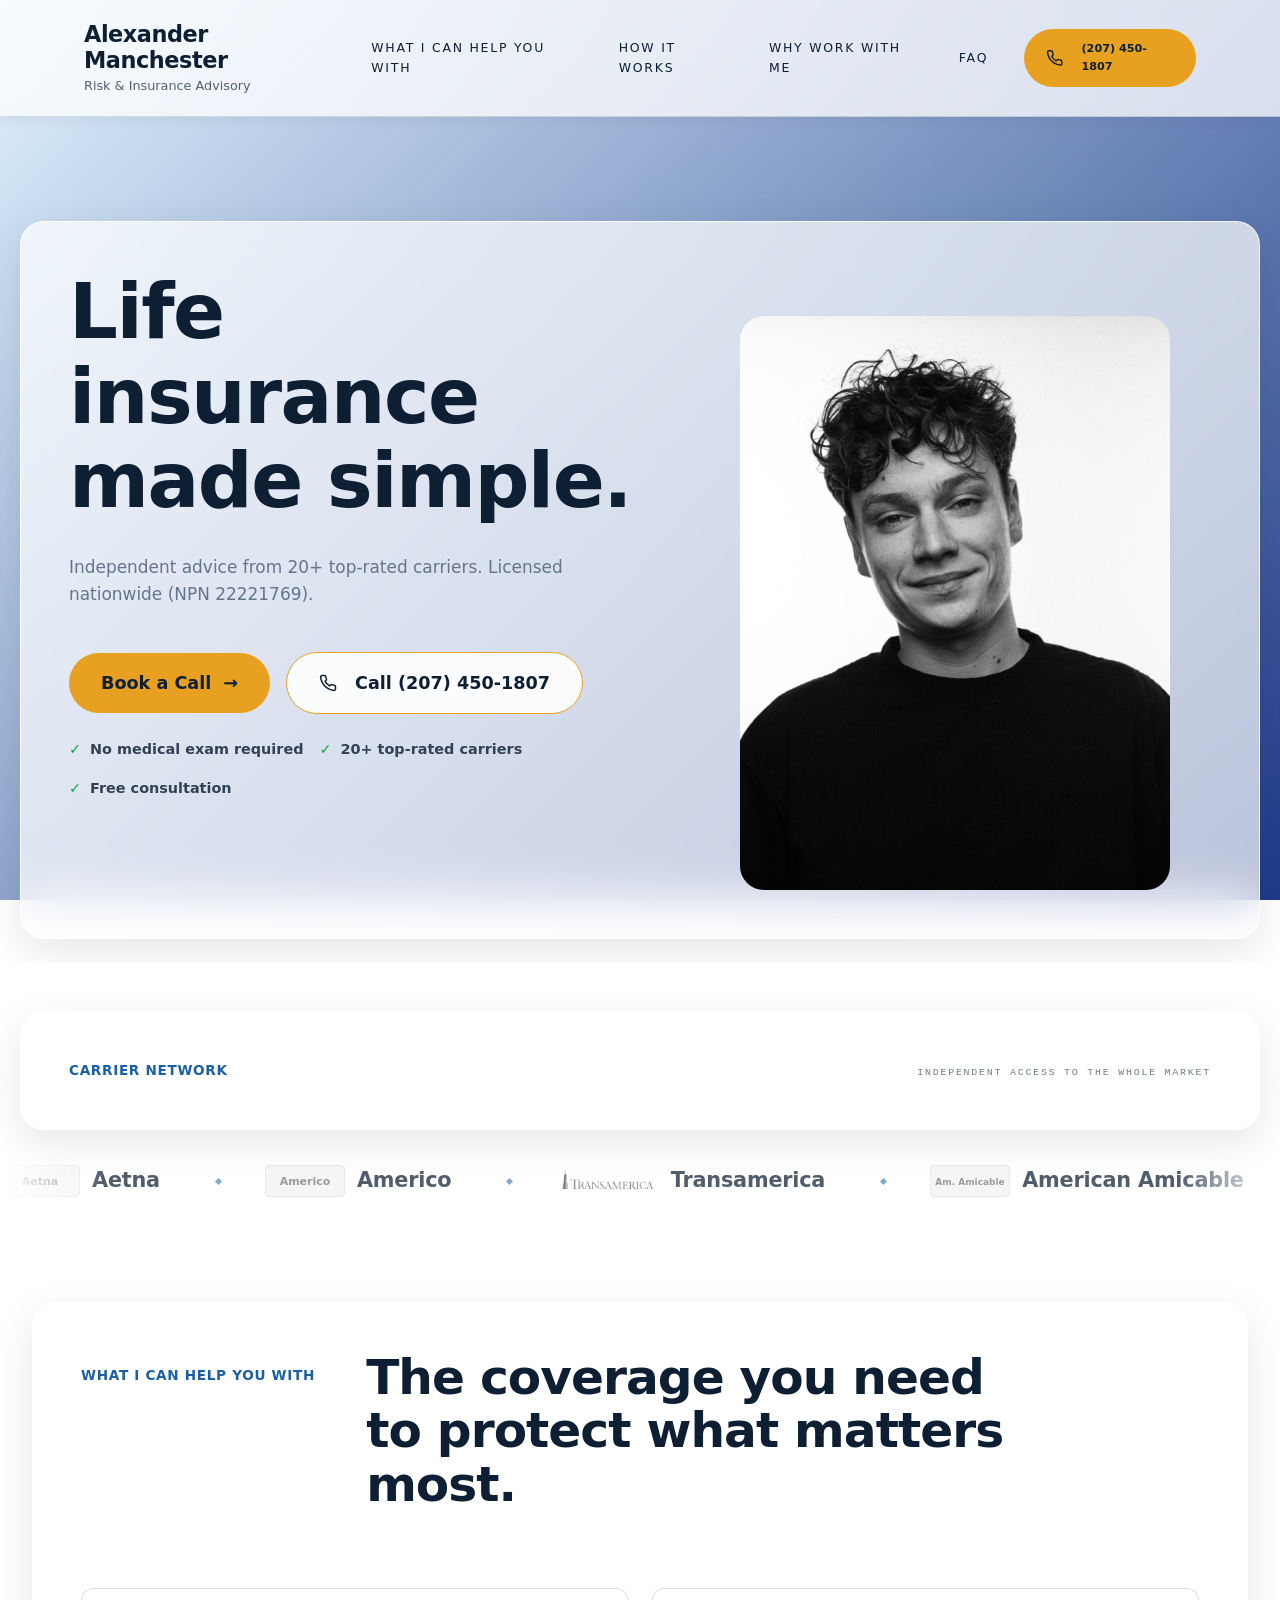
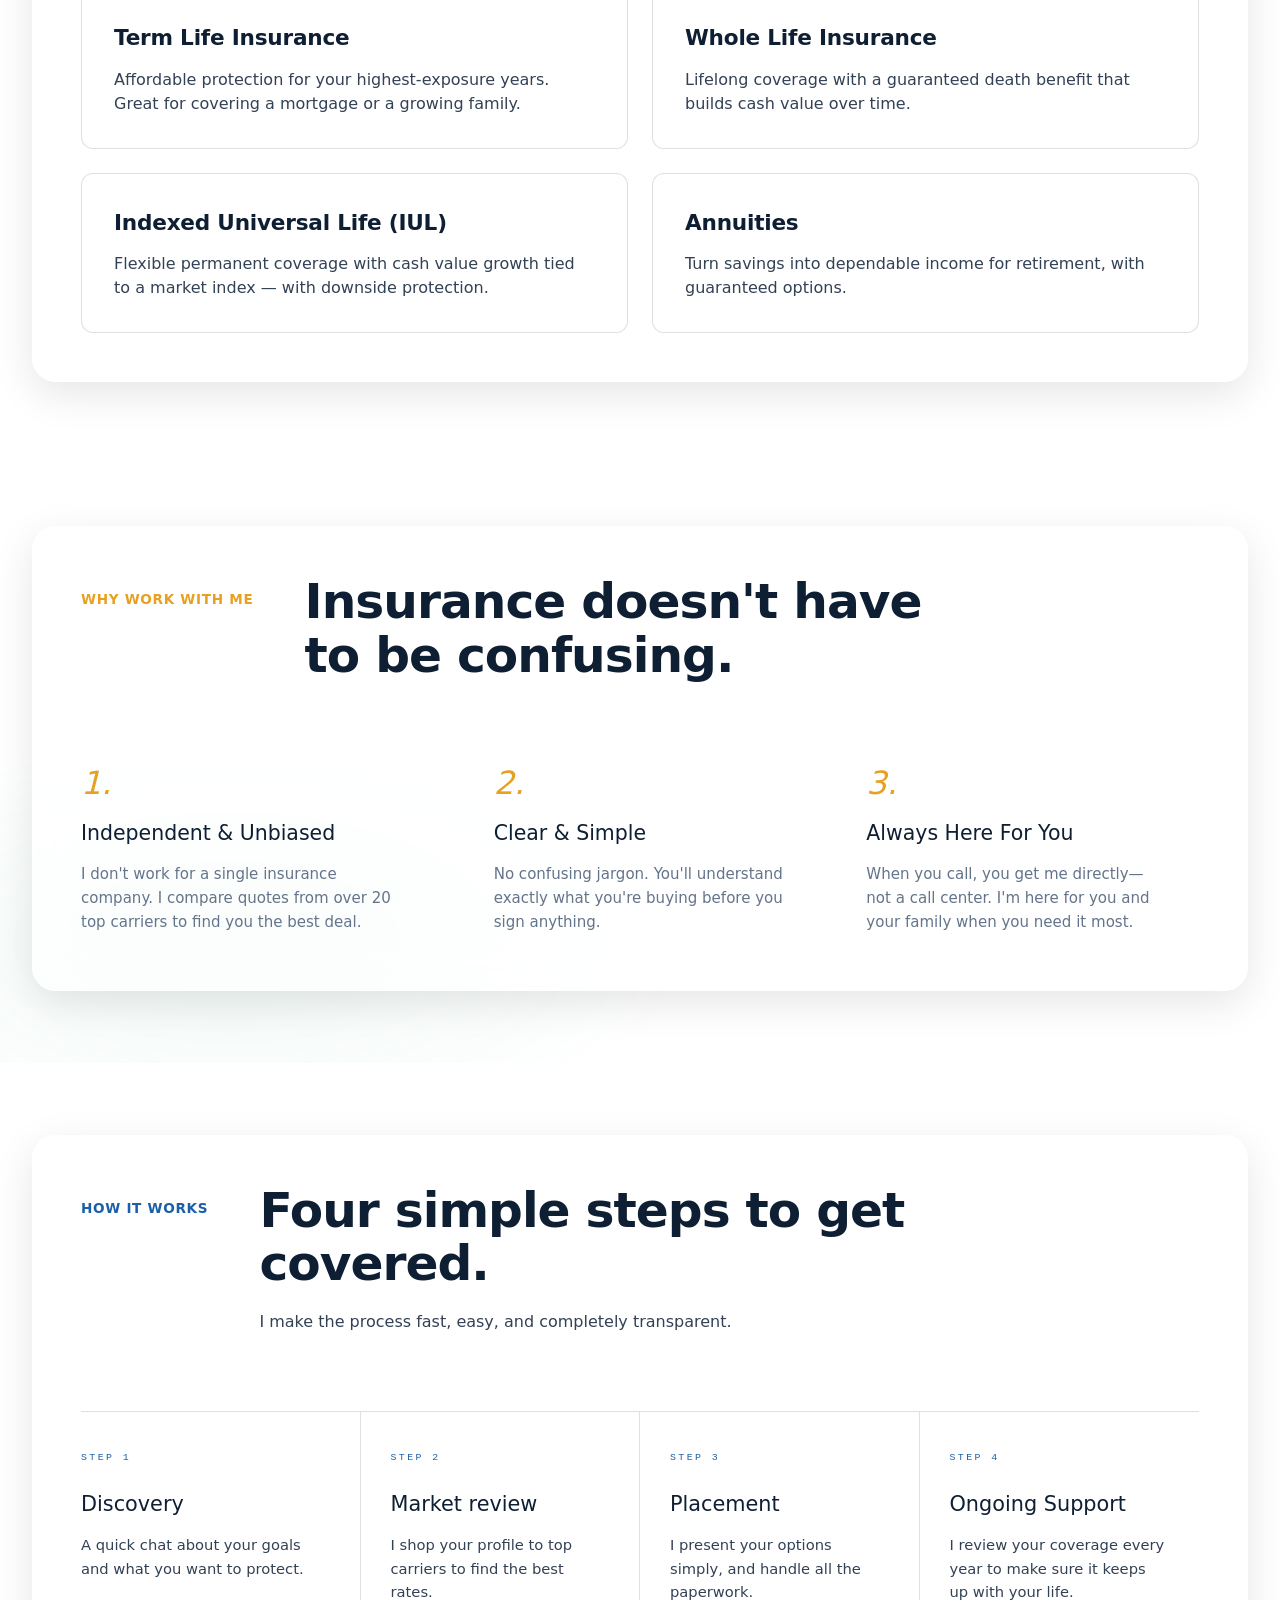
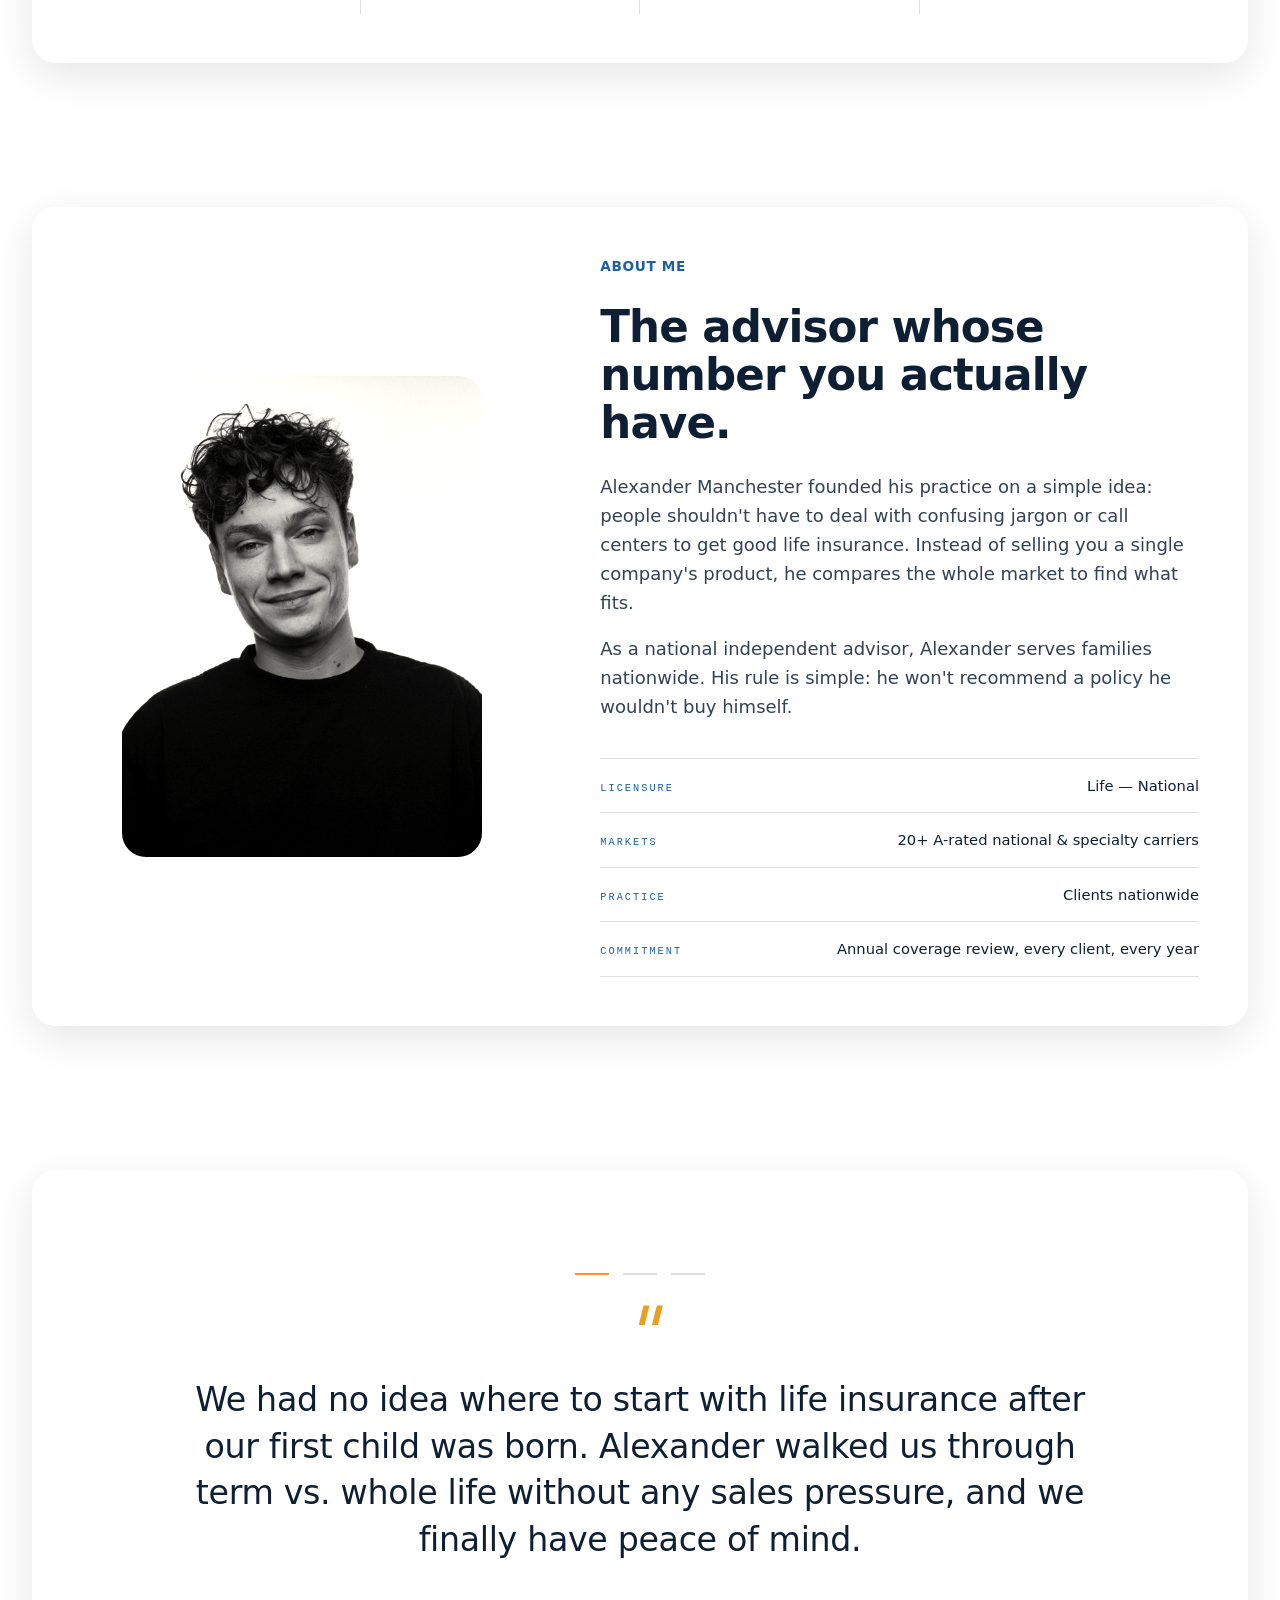
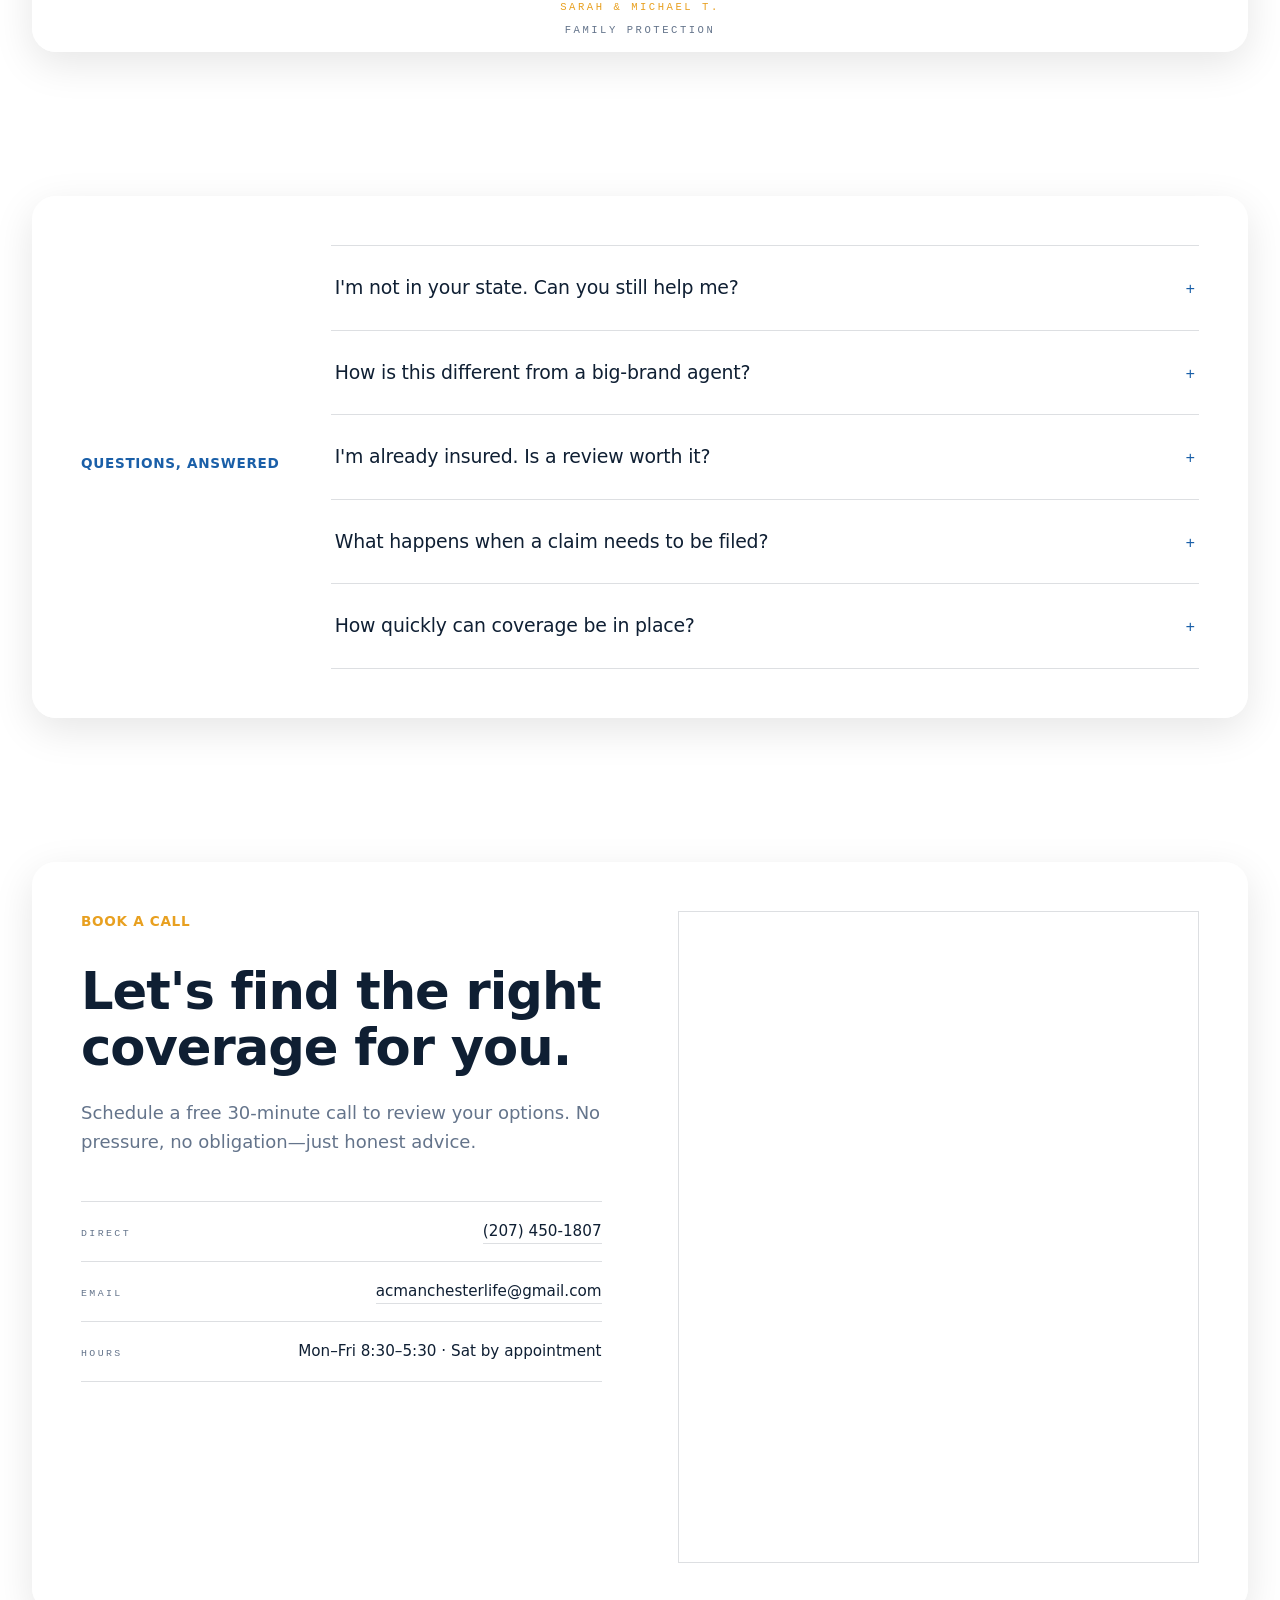
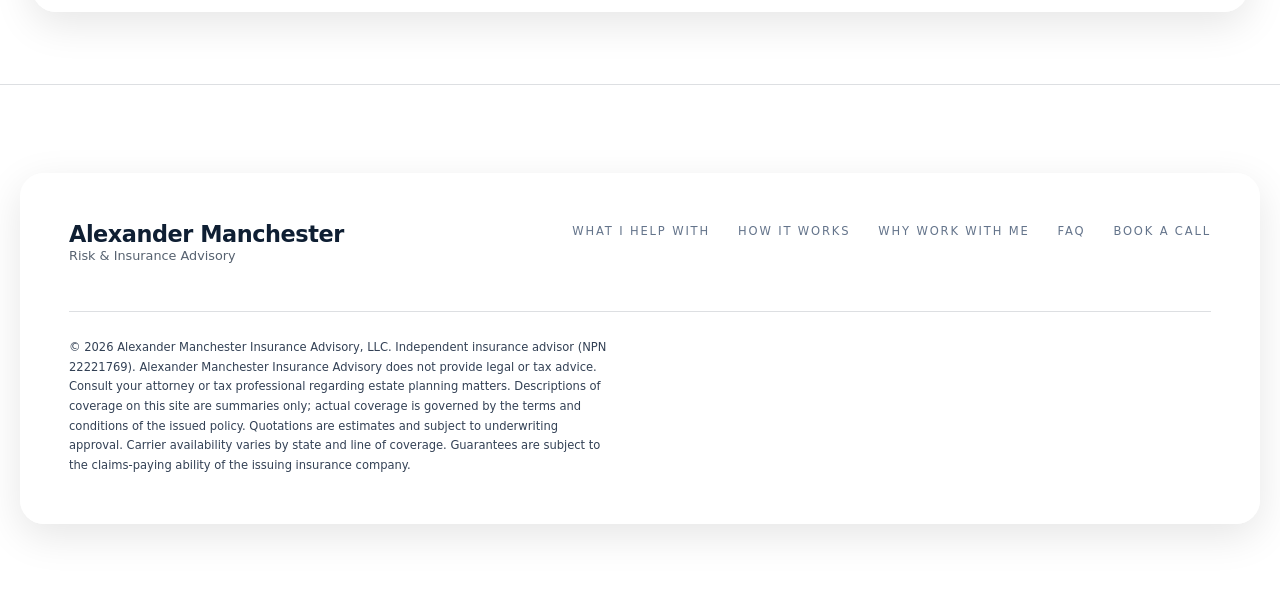
==== commit 6a8d9659: "Final cleanup: update README, remove stale TODO comments and blank lines, define missing CSS vars" ====
--- a/index.html
+++ b/index.html
@@ -25,8 +25,6 @@
 
 <!-- Favicon -->
 <link rel="icon" type="image/svg+xml" href="assets/favicon.svg">
-
-<!-- Fonts Removed for System UI simplicity -->
 
 <!-- Styles -->
 <link rel="stylesheet" href="css/styles.css">
@@ -320,12 +318,8 @@
       <h2 class="display">Let's find the right coverage for you.</h2>
       <p class="lede">Schedule a free 30-minute call to review your options. No pressure, no obligation—just honest advice.</p>
       <div class="contact-rows">
-        <!-- TODO: Replace phone number with client's actual number -->
         <div class="c-row"><span>Direct</span><a href="tel:+12074501807">(207) 450-1807</a></div>
-        <!-- TODO: Replace email with client's actual email -->
         <div class="c-row"><span>Email</span><a href="mailto:acmanchesterlife@gmail.com">acmanchesterlife@gmail.com</a></div>
-        <!-- TODO: Replace address with client's actual office address -->
-
         <div class="c-row"><span>Hours</span><b>Mon–Fri 8:30–5:30 · Sat by appointment</b></div>
       </div>
     </div>
@@ -357,7 +351,6 @@
     </div>
     <div class="foot-legal">
       <p>© 2026 Alexander Manchester Insurance Advisory, LLC. Independent insurance advisor (NPN 22221769). Alexander Manchester Insurance Advisory does not provide legal or tax advice. Consult your attorney or tax professional regarding estate planning matters. Descriptions of coverage on this site are summaries only; actual coverage is governed by the terms and conditions of the issued policy. Quotations are estimates and subject to underwriting approval. Carrier availability varies by state and line of coverage. Guarantees are subject to the claims-paying ability of the issuing insurance company.</p>
-
     </div>
   </div>
 </footer>
--- a/css/styles.css
+++ b/css/styles.css
@@ -12,6 +12,8 @@
   --max:1240px;
   --pad:clamp(24px,5vw,64px);
   --body:system-ui, -apple-system, BlinkMacSystemFont, "Segoe UI", Roboto, Helvetica, Arial, sans-serif;
+  --display:var(--body);
+  --mono:"SF Mono", SFMono-Regular, ui-monospace, Menlo, Consolas, "Liberation Mono", monospace;
 }
 *{margin:0;padding:0;box-sizing:border-box}
 html{scroll-behavior:smooth}
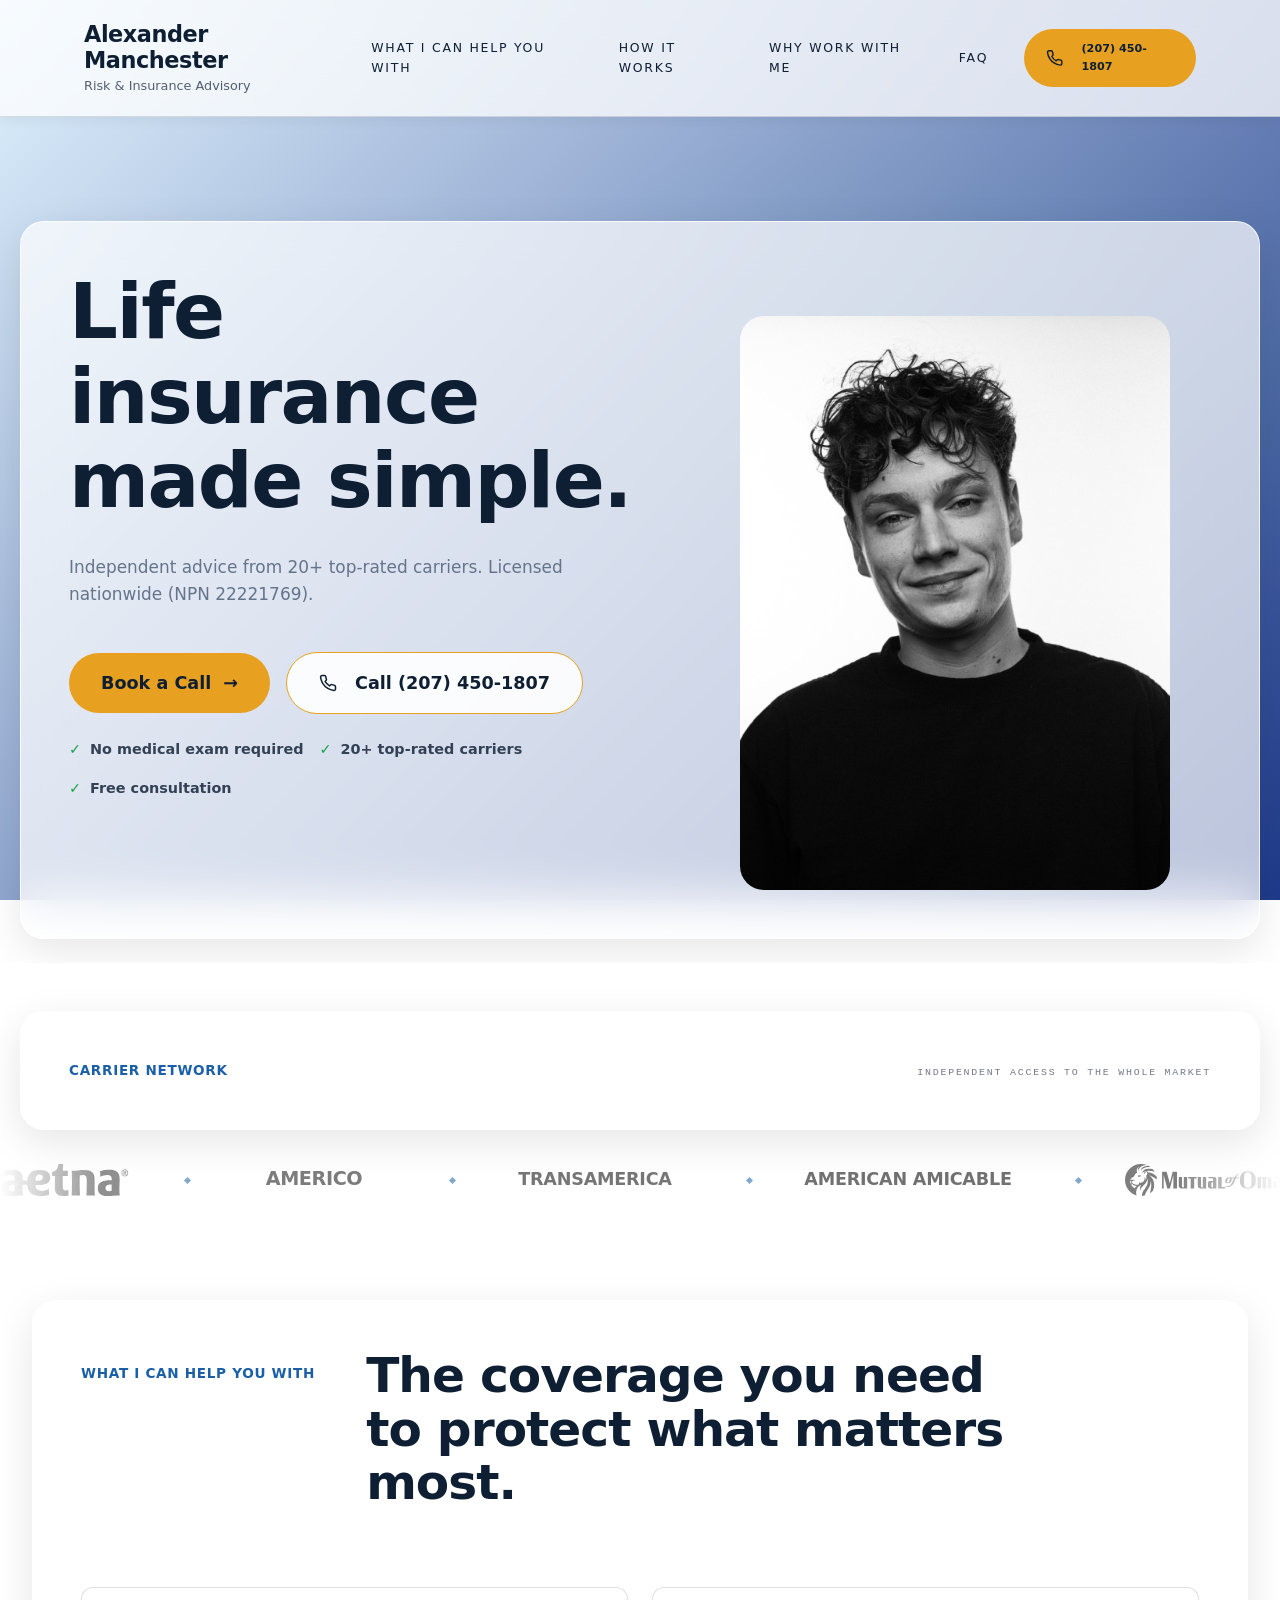
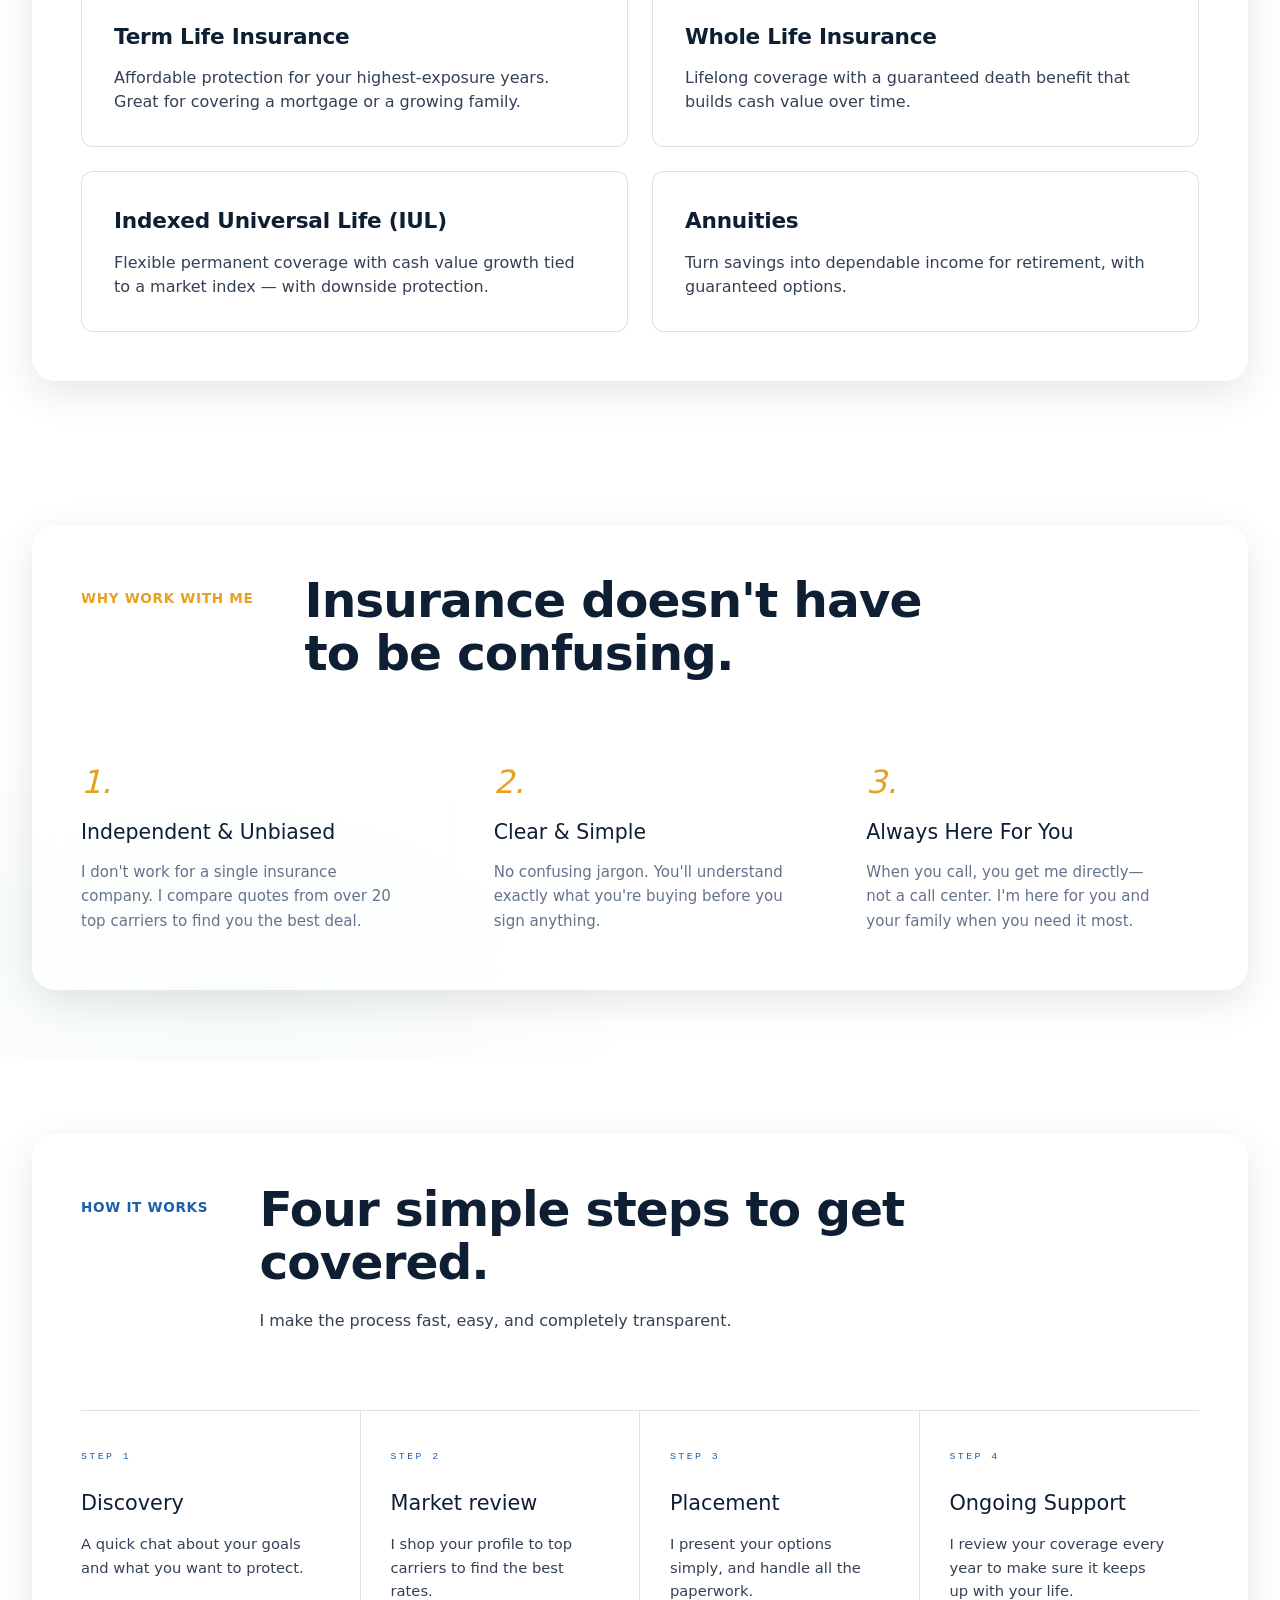
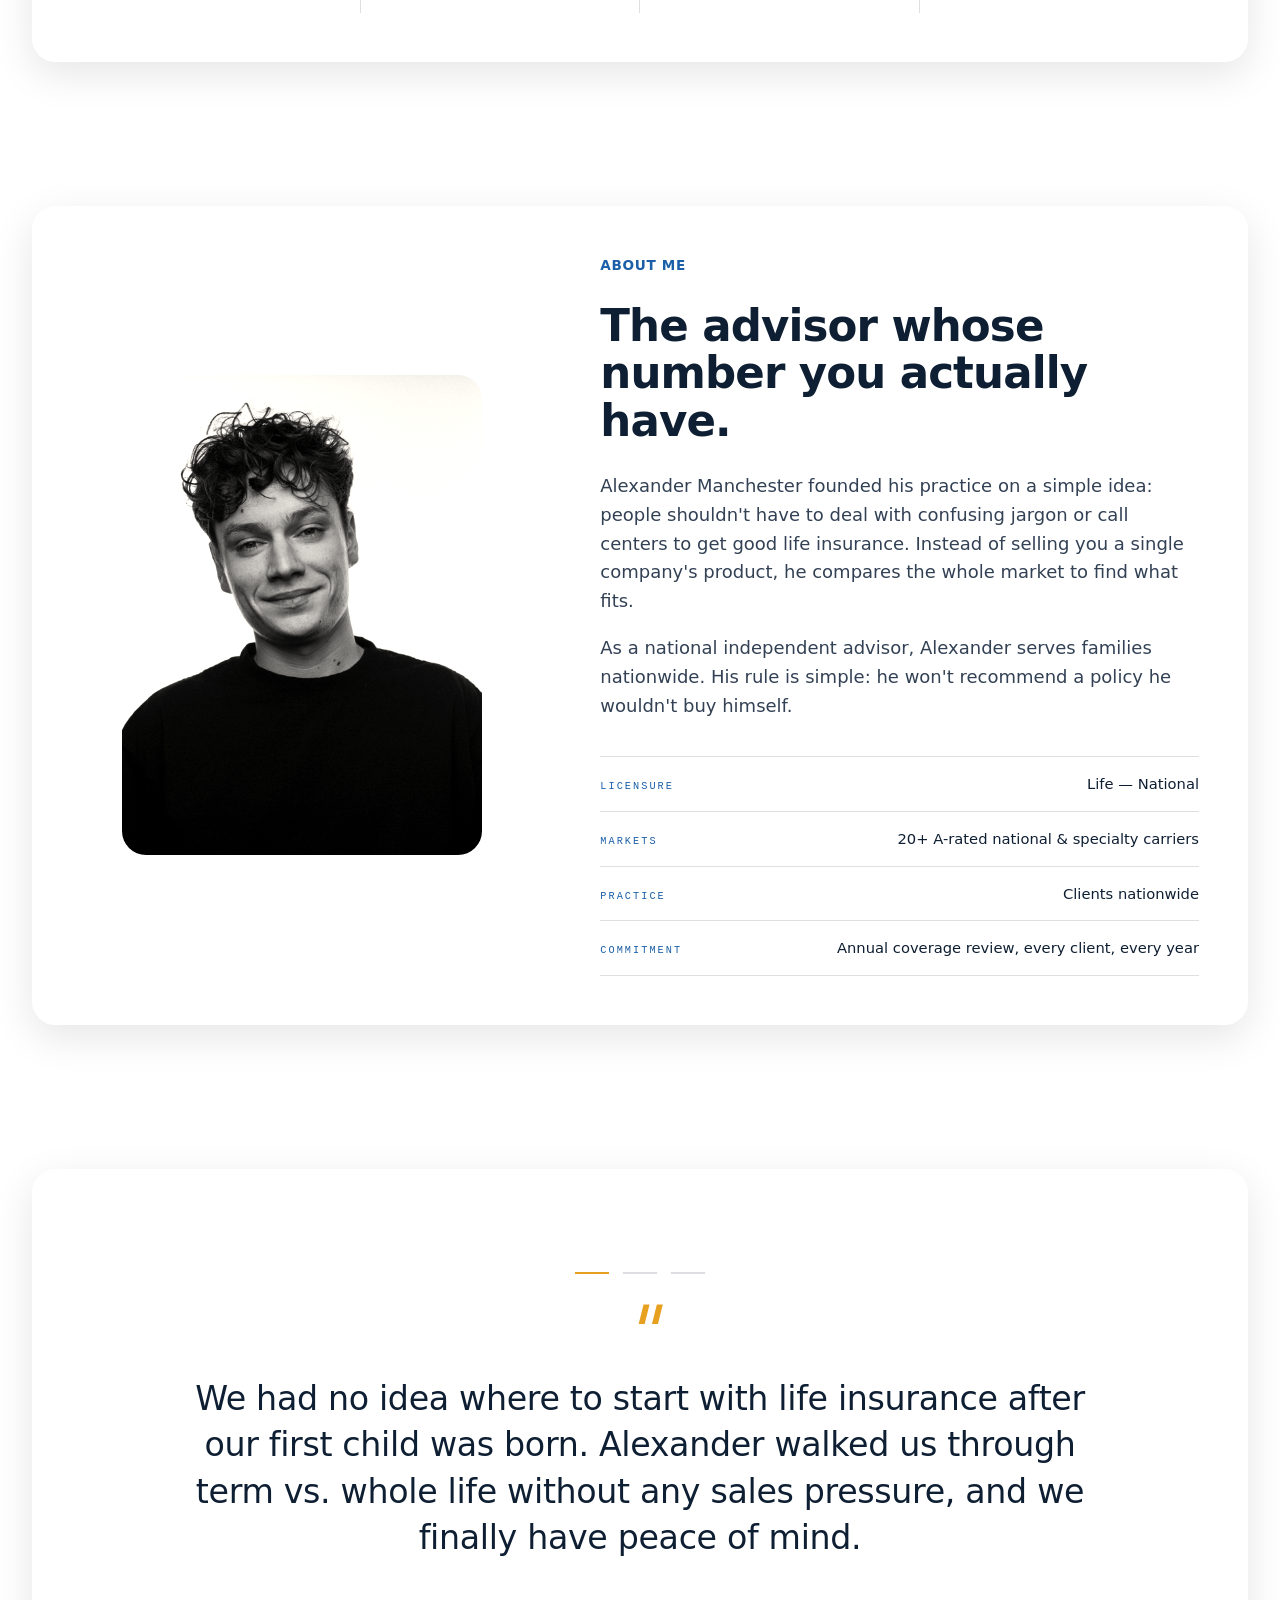
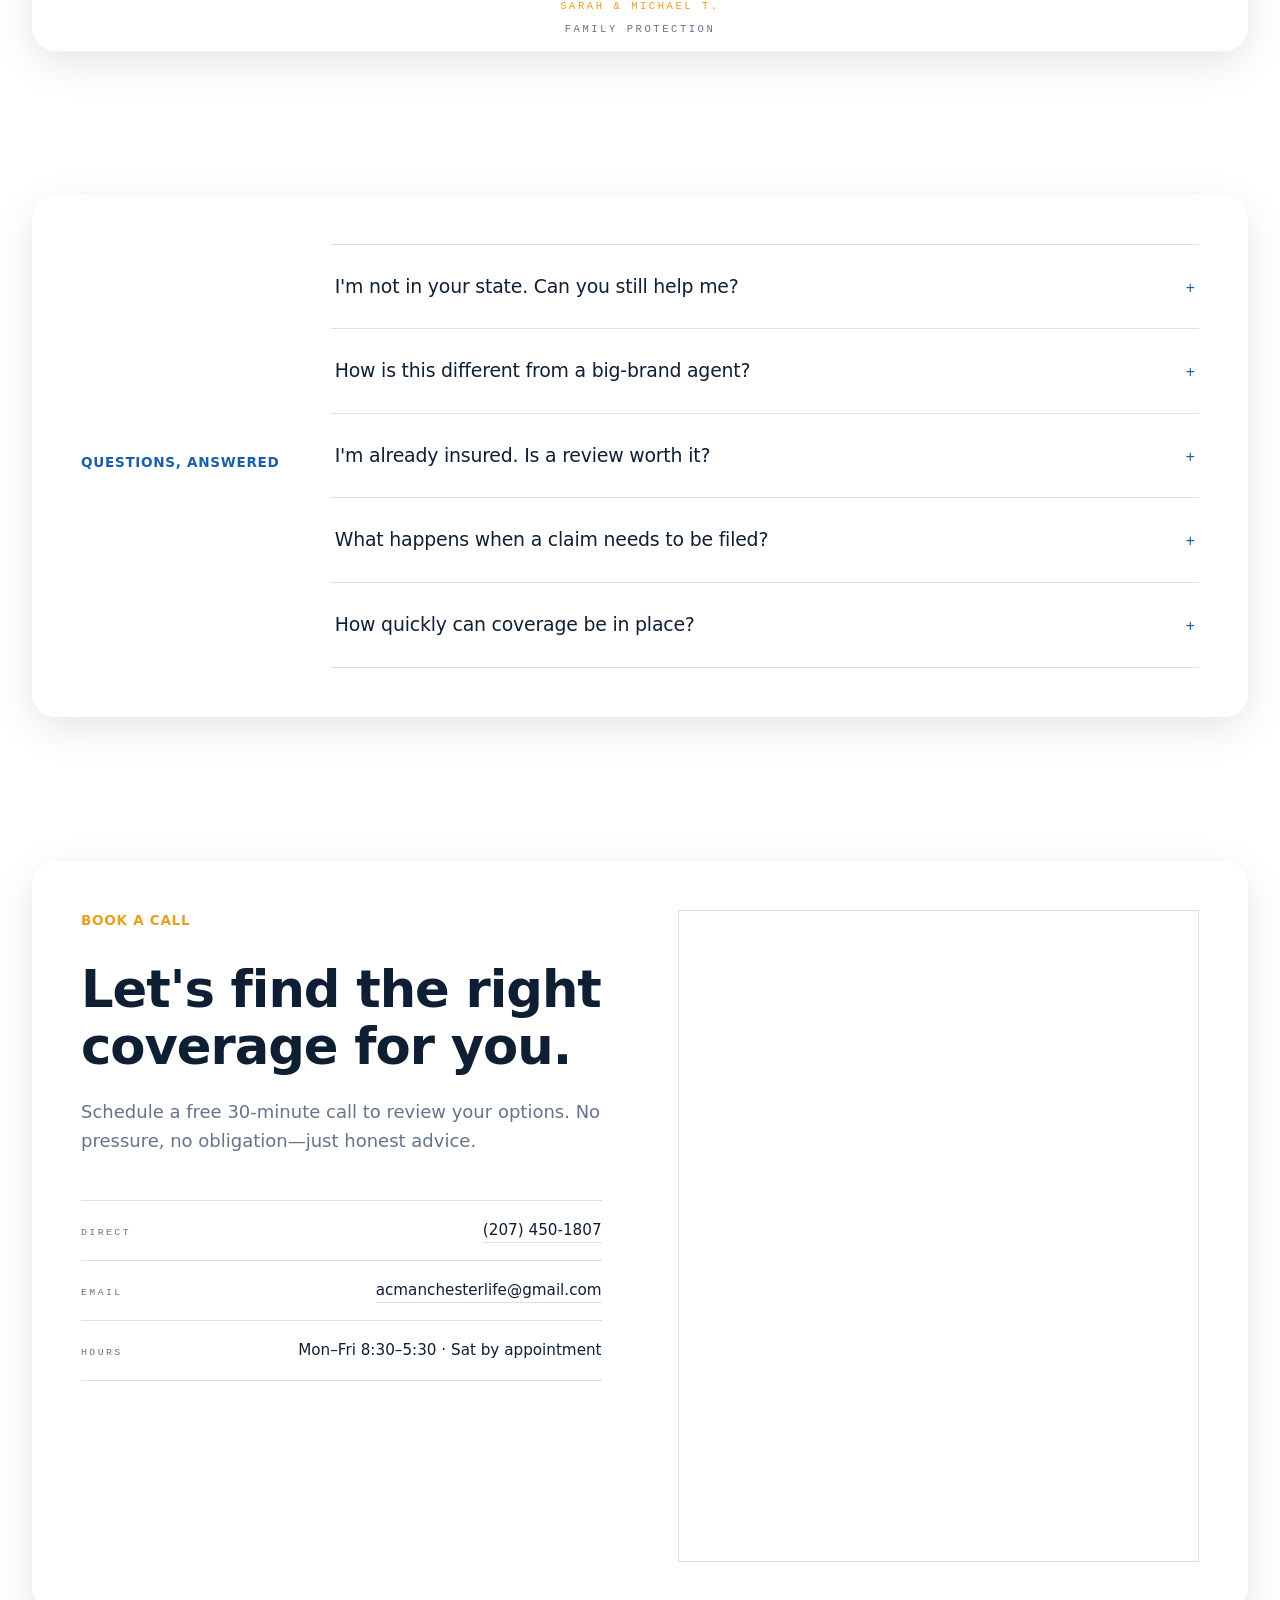
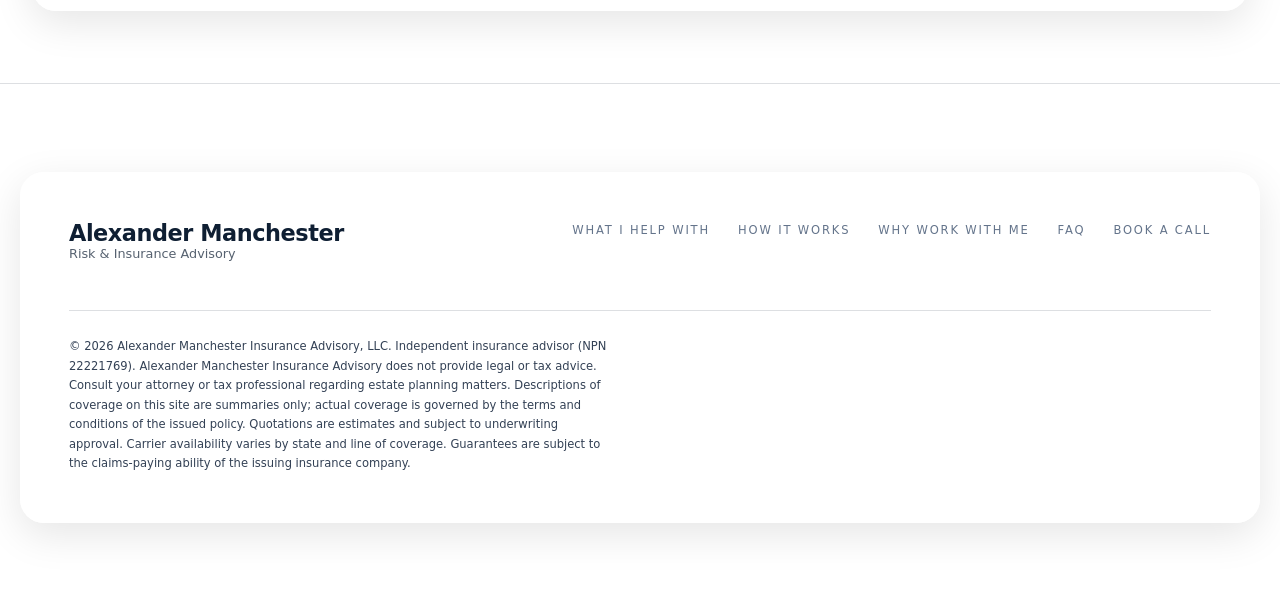
==== commit 74dc5275: "Update logos to use full SVG lockups including carrier names; remove redundant HTML labels" ====
--- a/index.html
+++ b/index.html
@@ -111,20 +111,14 @@
   <div class="marquee">
     <div class="marquee-track" id="marquee-track">
       <div class="half">
-        <!-- TODO: Supply actual Aetna logo asset to replace placeholder -->
-        <span class="carrier"><img src="assets/logos/aetna.svg" alt="Aetna Logo"> <b>Aetna</b><span class="dia" aria-hidden="true"></span></span>
-        <!-- TODO: Supply actual Americo logo asset to replace placeholder -->
-        <span class="carrier"><img src="assets/logos/americo.svg" alt="Americo Logo"> <b>Americo</b><span class="dia" aria-hidden="true"></span></span>
-        <span class="carrier"><img src="assets/logos/transamerica.png" alt="Transamerica Logo"> <b>Transamerica</b><span class="dia" aria-hidden="true"></span></span>
-        <!-- TODO: Supply actual American Amicable logo asset to replace placeholder -->
-        <span class="carrier"><img src="assets/logos/americanamicable.svg" alt="American Amicable Logo"> <b>American Amicable</b><span class="dia" aria-hidden="true"></span></span>
-        <span class="carrier"><img src="assets/logos/mutualofomaha.png" alt="Mutual of Omaha Logo"> <b>Mutual of Omaha</b><span class="dia" aria-hidden="true"></span></span>
-        <!-- TODO: Supply actual Ethos logo asset to replace placeholder -->
-        <span class="carrier"><img src="assets/logos/ethos.svg" alt="Ethos Logo"> <b>Ethos</b><span class="dia" aria-hidden="true"></span></span>
-        <!-- TODO: Supply actual Aflac logo asset to replace placeholder -->
-        <span class="carrier"><img src="assets/logos/aflac.svg" alt="Aflac Logo"> <b>Aflac</b><span class="dia" aria-hidden="true"></span></span>
-        <!-- TODO: Supply actual American General logo asset to replace placeholder -->
-        <span class="carrier"><img src="assets/logos/americangeneral.svg" alt="American General Logo"> <b>American General</b><span class="dia" aria-hidden="true"></span></span>
+        <span class="carrier"><img src="assets/logos/aetna.svg" alt="Aetna Logo"><span class="dia" aria-hidden="true"></span></span>
+        <span class="carrier"><img src="assets/logos/americo.svg" alt="Americo Logo"><span class="dia" aria-hidden="true"></span></span>
+        <span class="carrier"><img src="assets/logos/transamerica.svg" alt="Transamerica Logo"><span class="dia" aria-hidden="true"></span></span>
+        <span class="carrier"><img src="assets/logos/americanamicable.svg" alt="American Amicable Logo"><span class="dia" aria-hidden="true"></span></span>
+        <span class="carrier"><img src="assets/logos/mutualofomaha.svg" alt="Mutual of Omaha Logo"><span class="dia" aria-hidden="true"></span></span>
+        <span class="carrier"><img src="assets/logos/ethos.svg" alt="Ethos Logo"><span class="dia" aria-hidden="true"></span></span>
+        <span class="carrier"><img src="assets/logos/aflac.svg" alt="Aflac Logo"><span class="dia" aria-hidden="true"></span></span>
+        <span class="carrier"><img src="assets/logos/americangeneral.svg" alt="American General Logo"><span class="dia" aria-hidden="true"></span></span>
       </div>
     </div>
   </div>
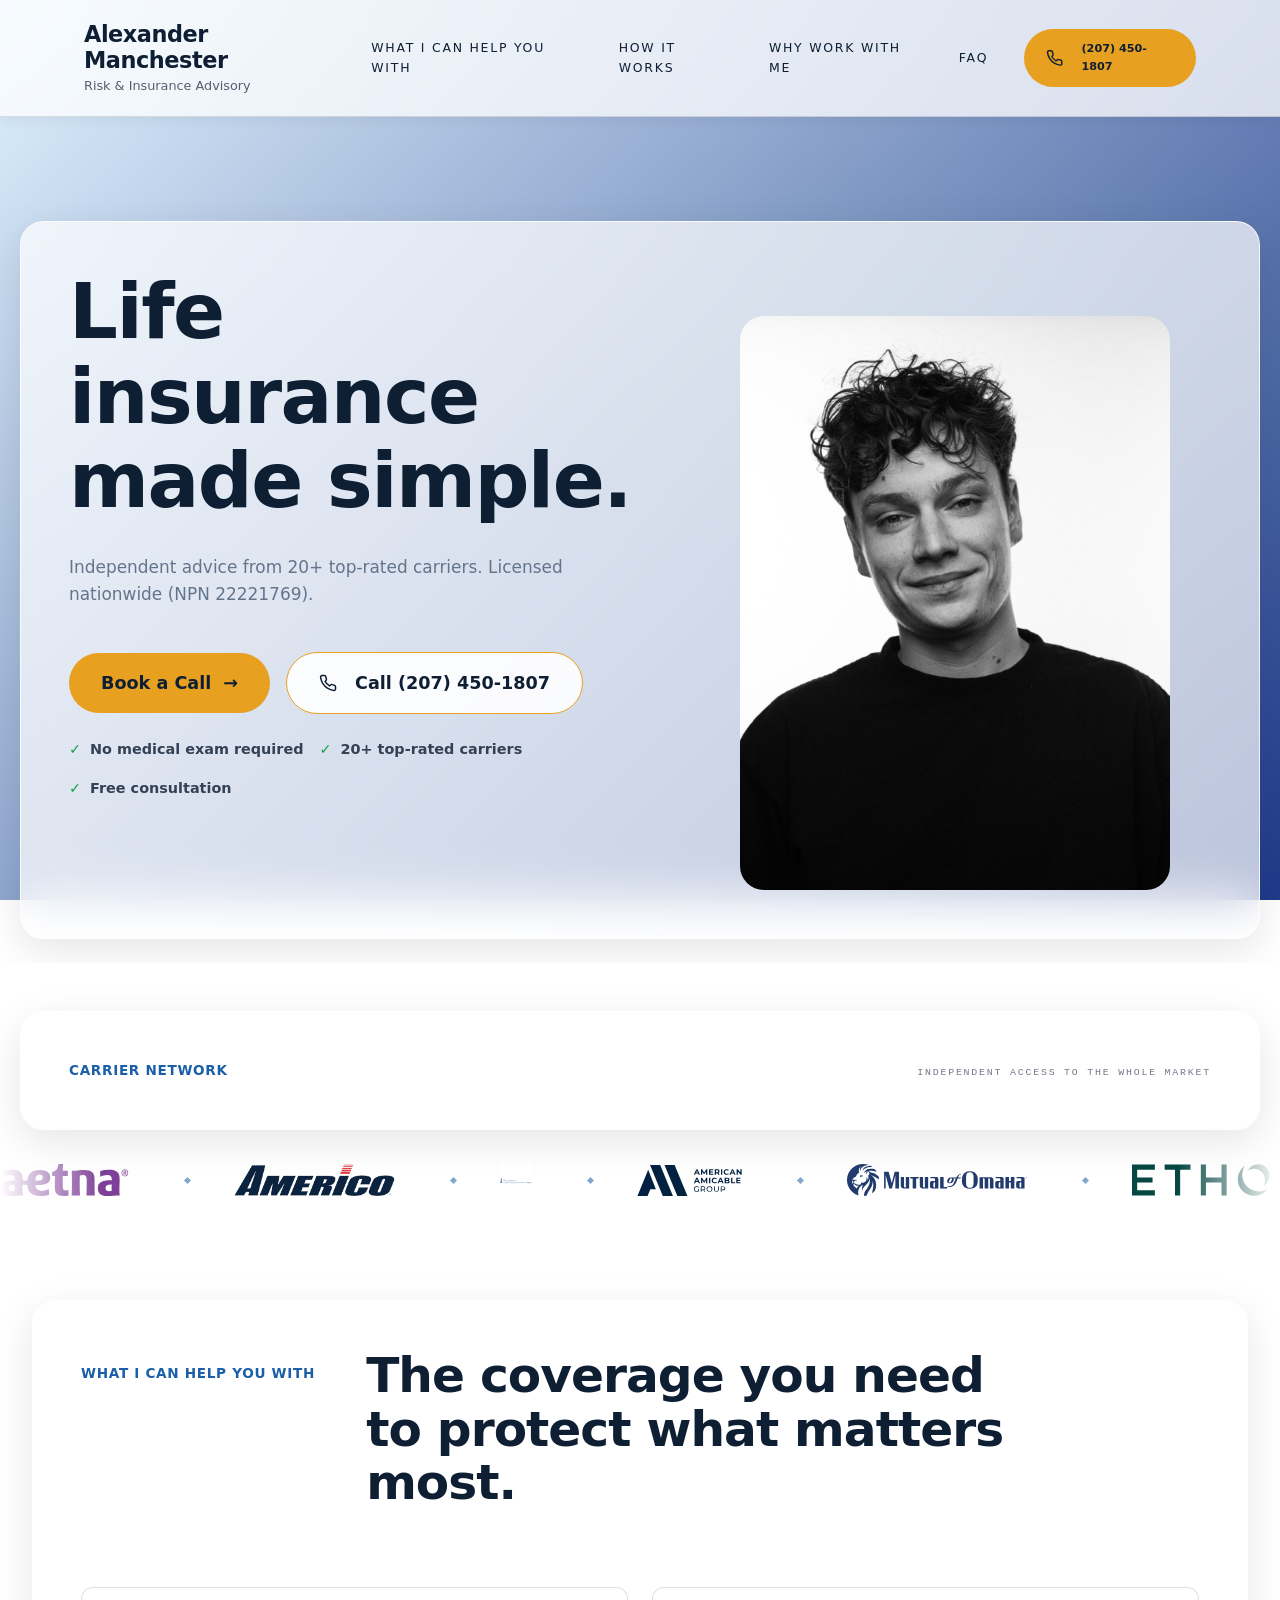
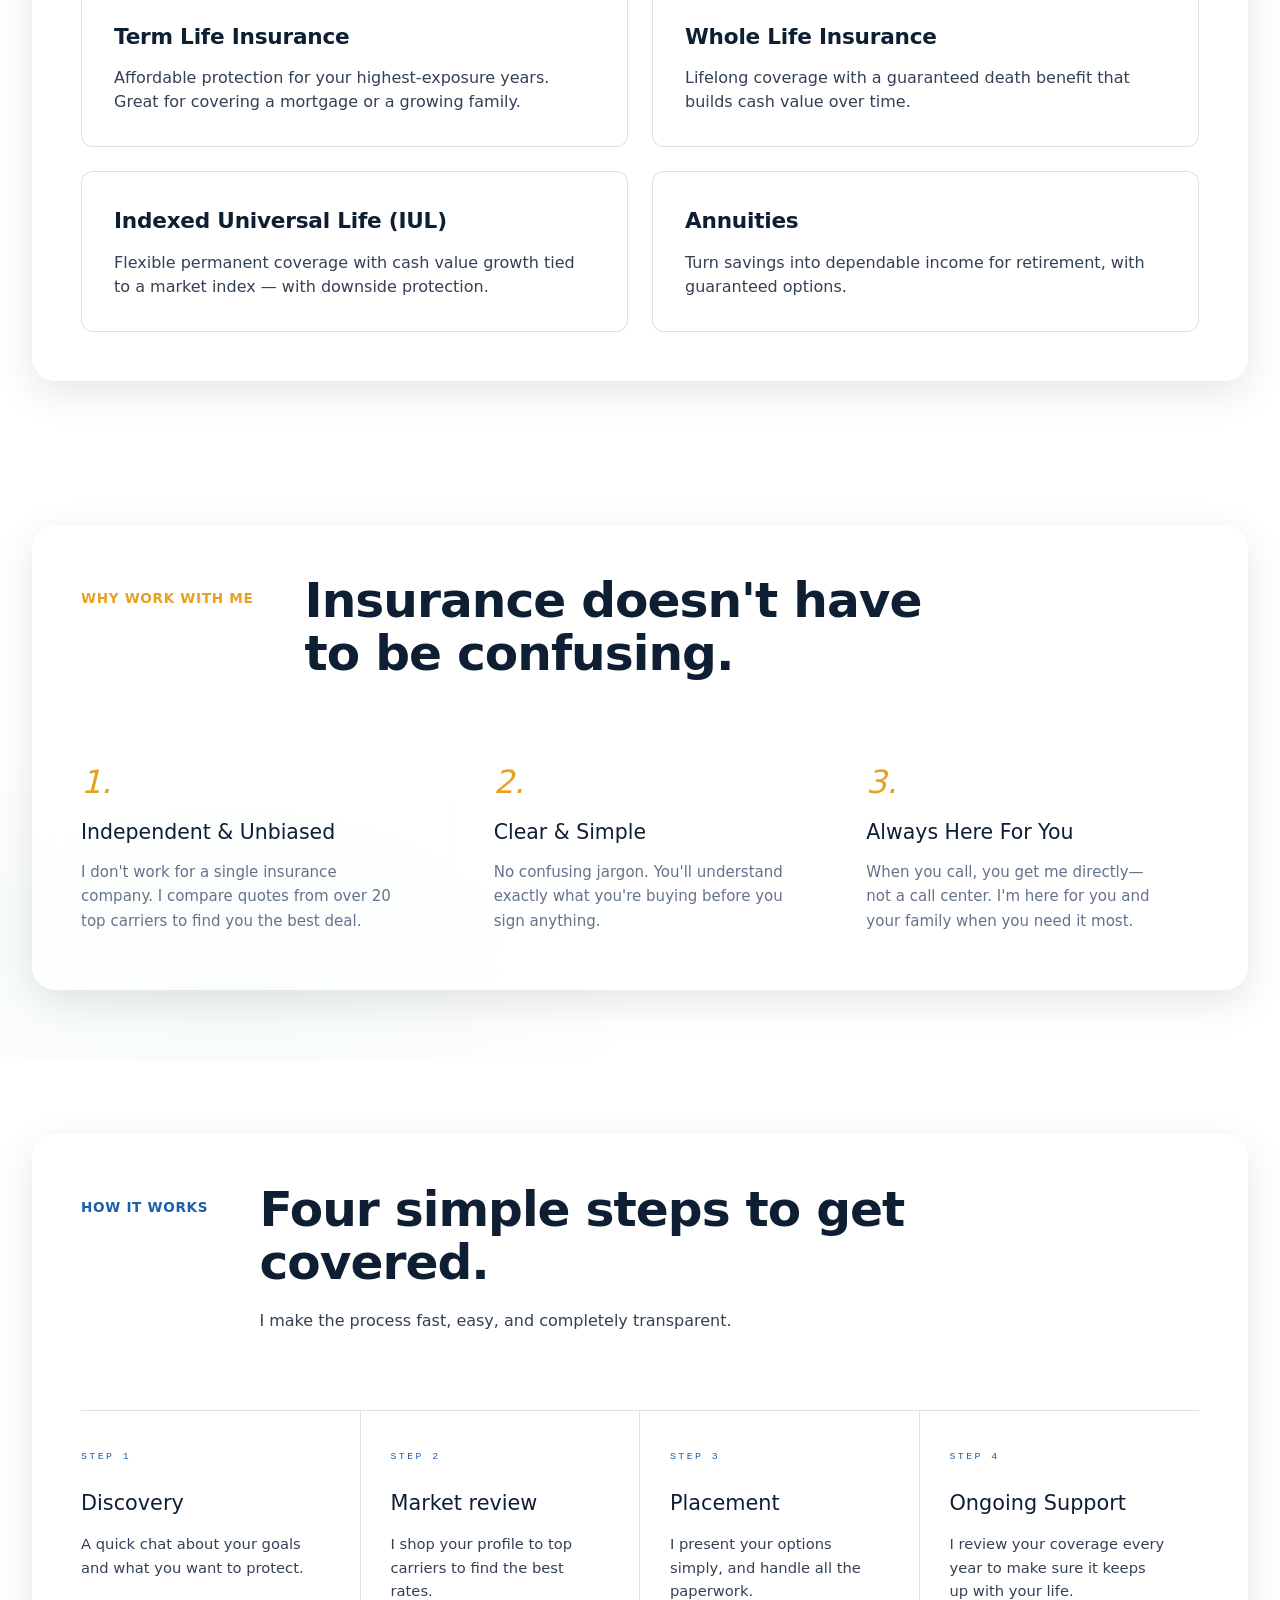
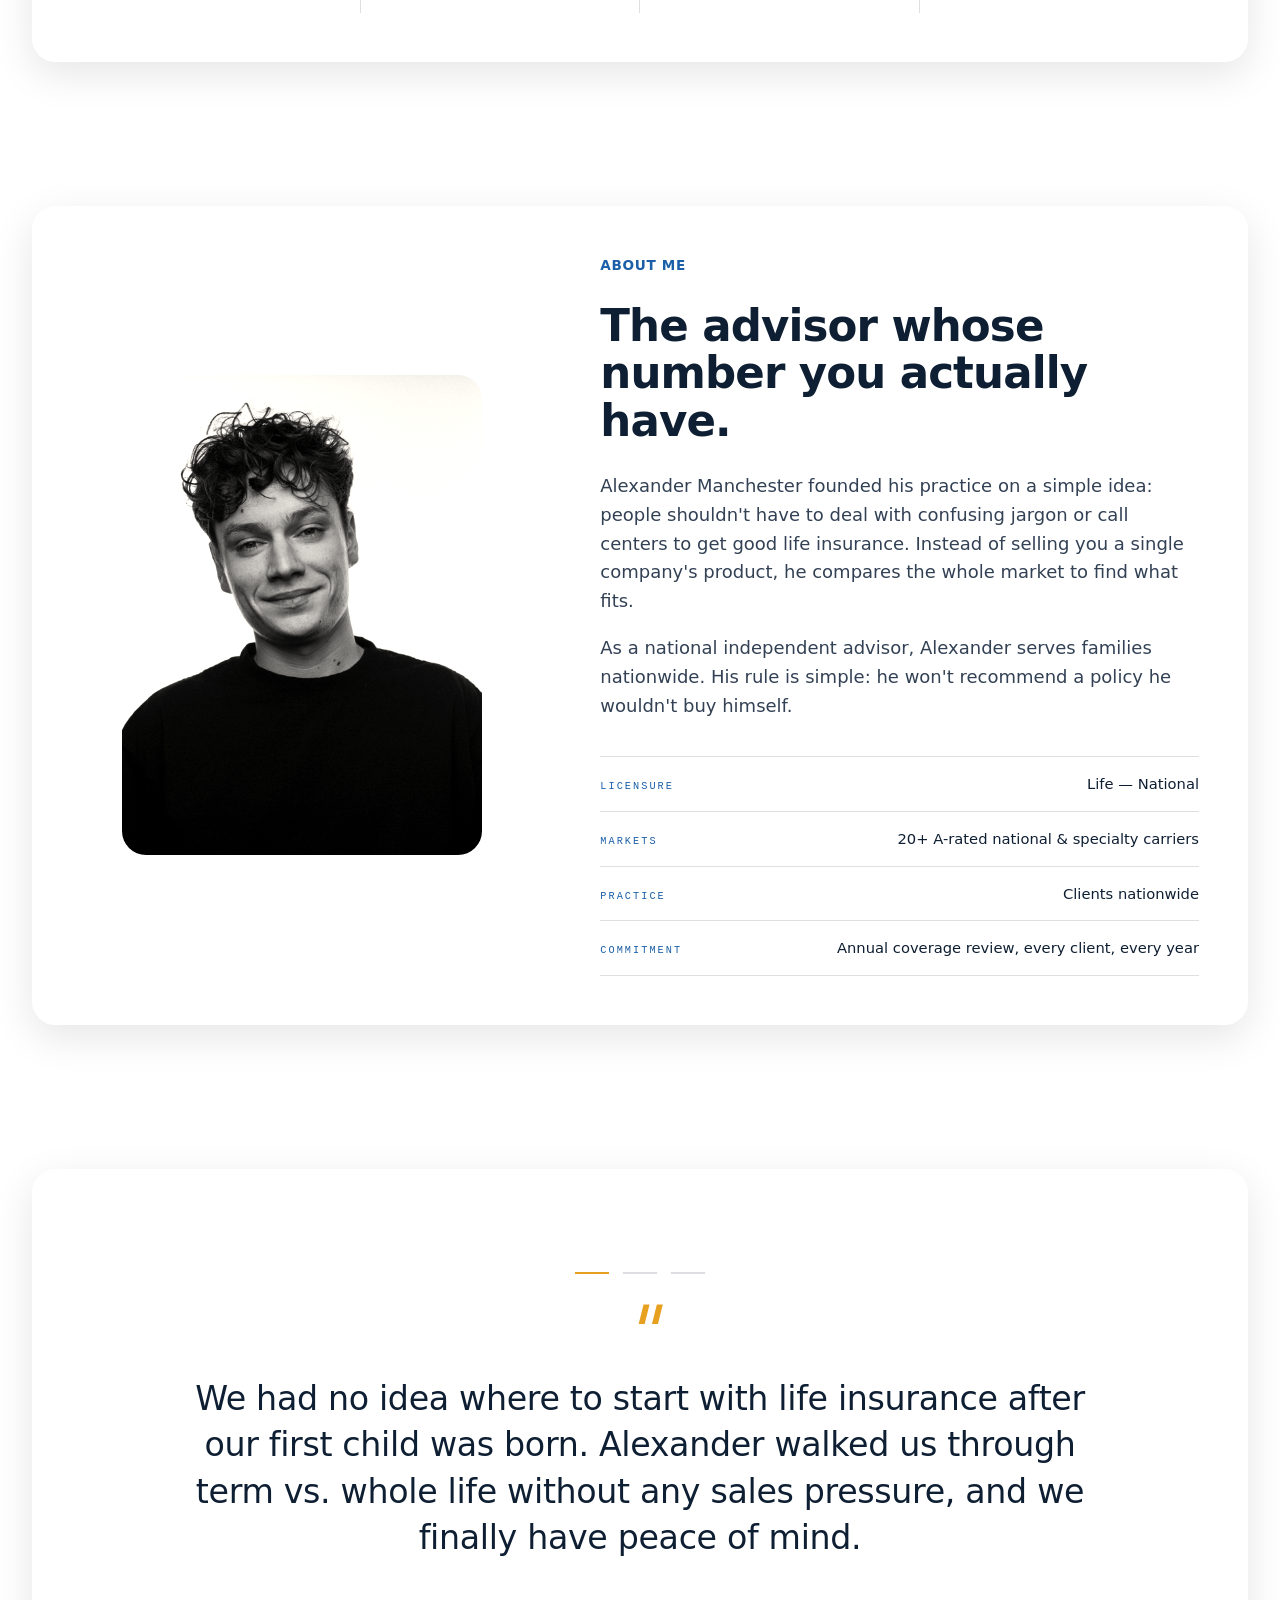
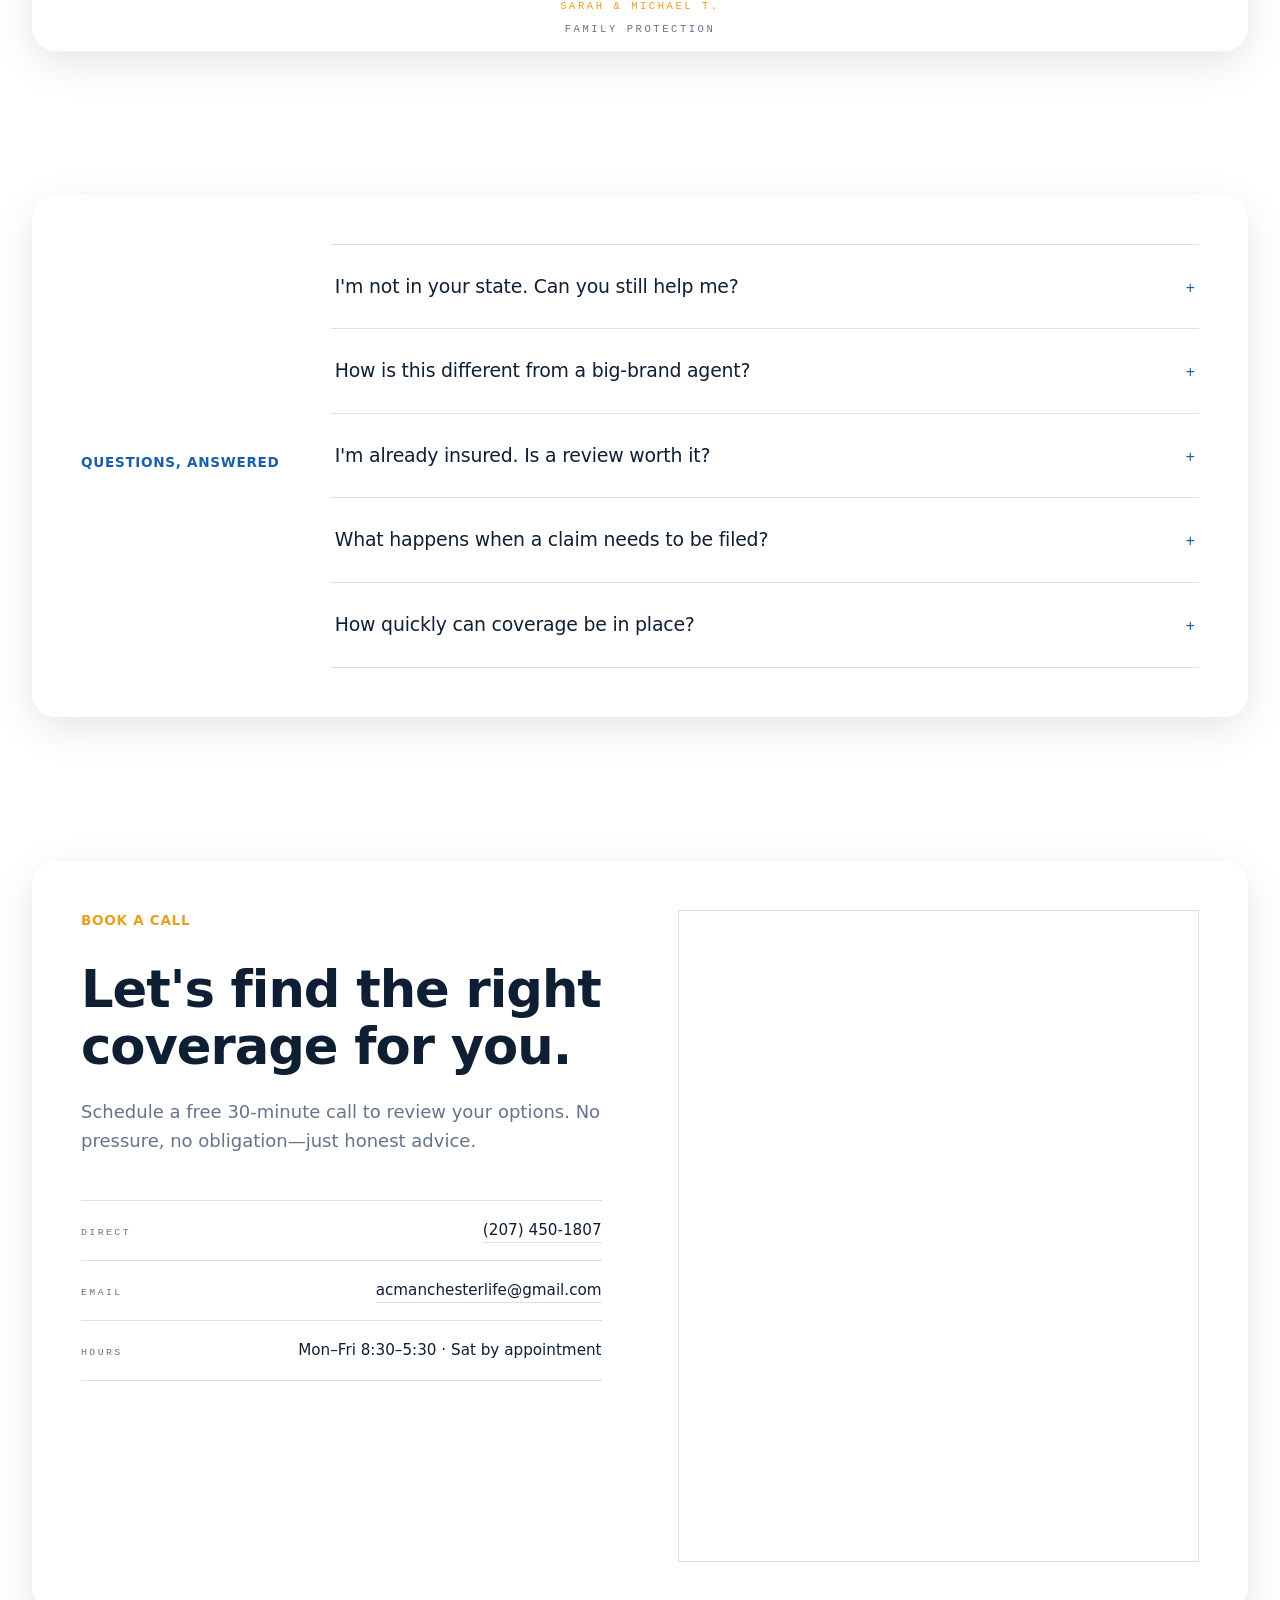
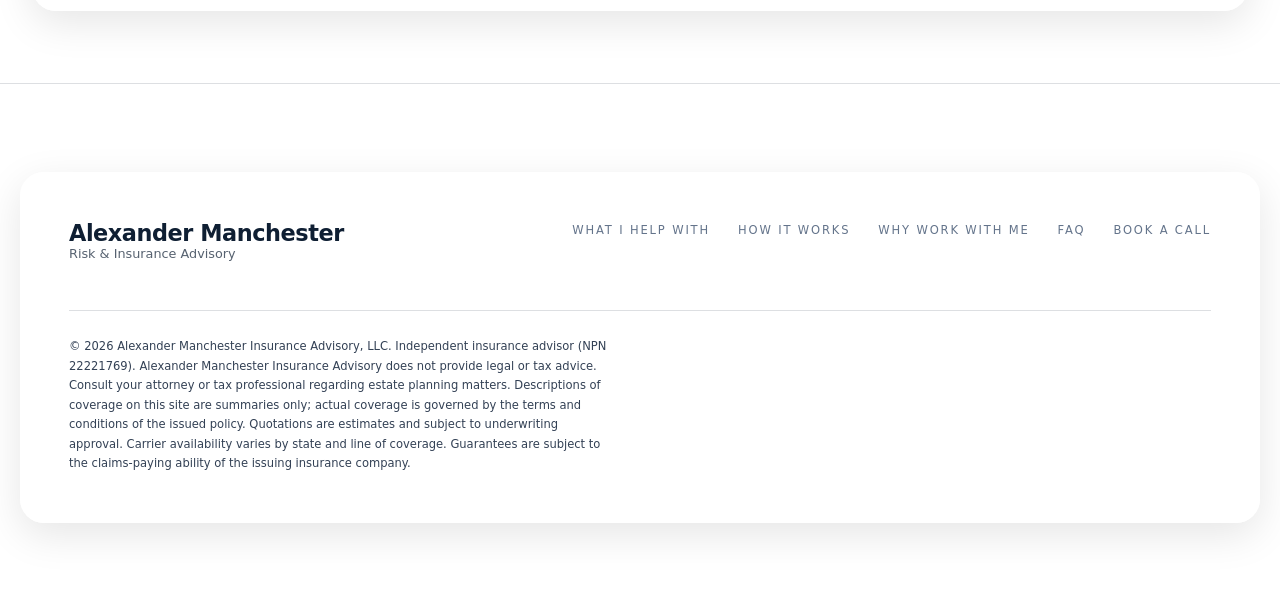
==== commit 3bf02d0a: "Replace temporary/faked SVGs with genuine corporate lockup image files for Americo, Ethos, AmAm, and" ====
--- a/index.html
+++ b/index.html
@@ -112,7 +112,7 @@
     <div class="marquee-track" id="marquee-track">
       <div class="half">
         <span class="carrier"><img src="assets/logos/aetna.svg" alt="Aetna Logo"><span class="dia" aria-hidden="true"></span></span>
-        <span class="carrier"><img src="assets/logos/americo.svg" alt="Americo Logo"><span class="dia" aria-hidden="true"></span></span>
+        <span class="carrier"><img src="assets/logos/americo.png" alt="Americo Logo"><span class="dia" aria-hidden="true"></span></span>
         <span class="carrier"><img src="assets/logos/transamerica.svg" alt="Transamerica Logo"><span class="dia" aria-hidden="true"></span></span>
         <span class="carrier"><img src="assets/logos/americanamicable.svg" alt="American Amicable Logo"><span class="dia" aria-hidden="true"></span></span>
         <span class="carrier"><img src="assets/logos/mutualofomaha.svg" alt="Mutual of Omaha Logo"><span class="dia" aria-hidden="true"></span></span>
--- a/css/styles.css
+++ b/css/styles.css
@@ -212,7 +212,7 @@
 }
 .marquee-track{
   display:flex;align-items:center;gap:0;width:max-content;
-  animation:marquee 46s linear infinite;
+  animation:marquee 30s linear infinite;
 }
 .carrier{
   display:flex;align-items:center;gap:12px;flex-shrink:0;
@@ -220,19 +220,6 @@
 .carrier img{
   height:32px;max-height:32px;width:auto;
   object-fit:contain;
-  opacity:.65;filter:grayscale(1);
-  transition:opacity .25s ease, filter .25s ease;
-}
-.carrier b{
-  font-family:var(--body);font-weight:600;font-size:1.3rem;letter-spacing:-.01em;
-  color:var(--ink);opacity:.72;white-space:nowrap;
-  transition:opacity .25s ease,color .25s ease;
-}
-.carrier:hover img{
-  opacity:1;filter:grayscale(0);
-}
-.carrier:hover b{
-  opacity:1;color:var(--champagne);
 }
 .carrier .dia{
   margin:0 clamp(24px,3.5vw,44px);width:5px;height:5px;background:var(--champagne-dim);
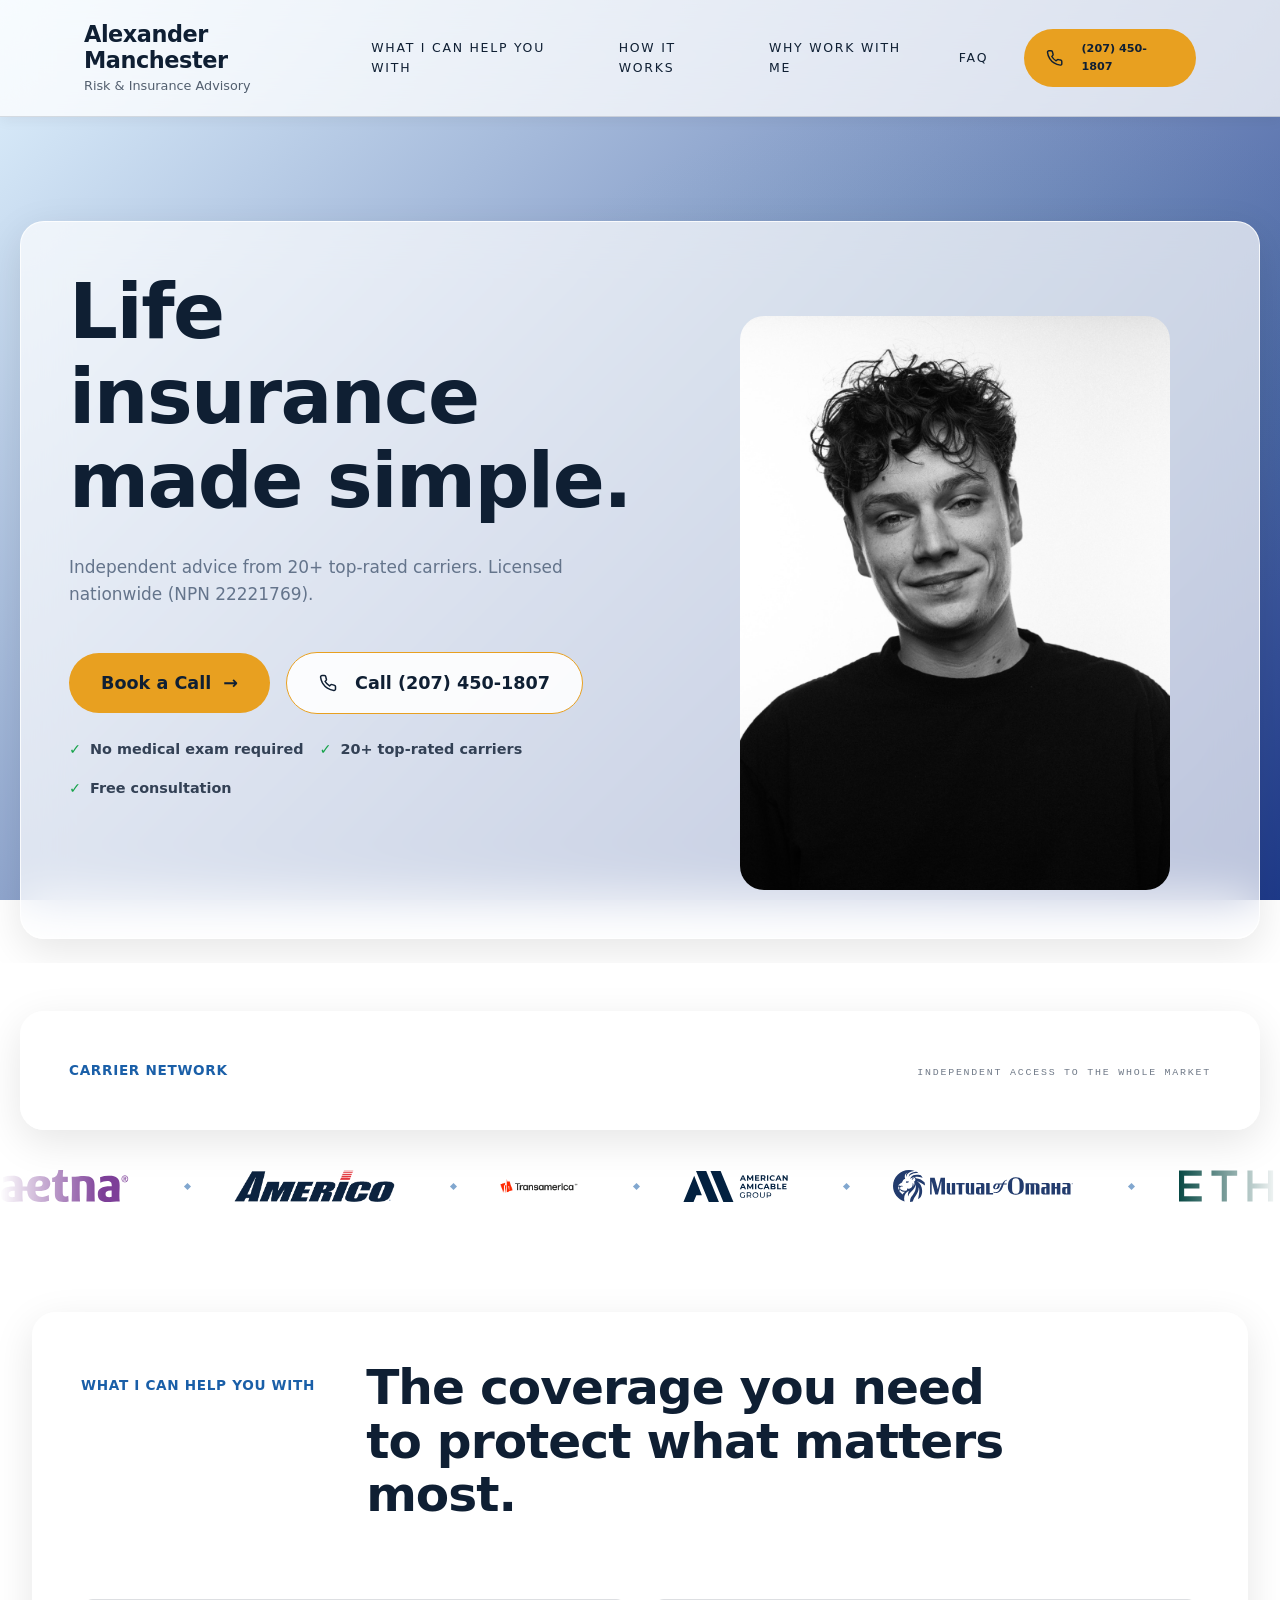
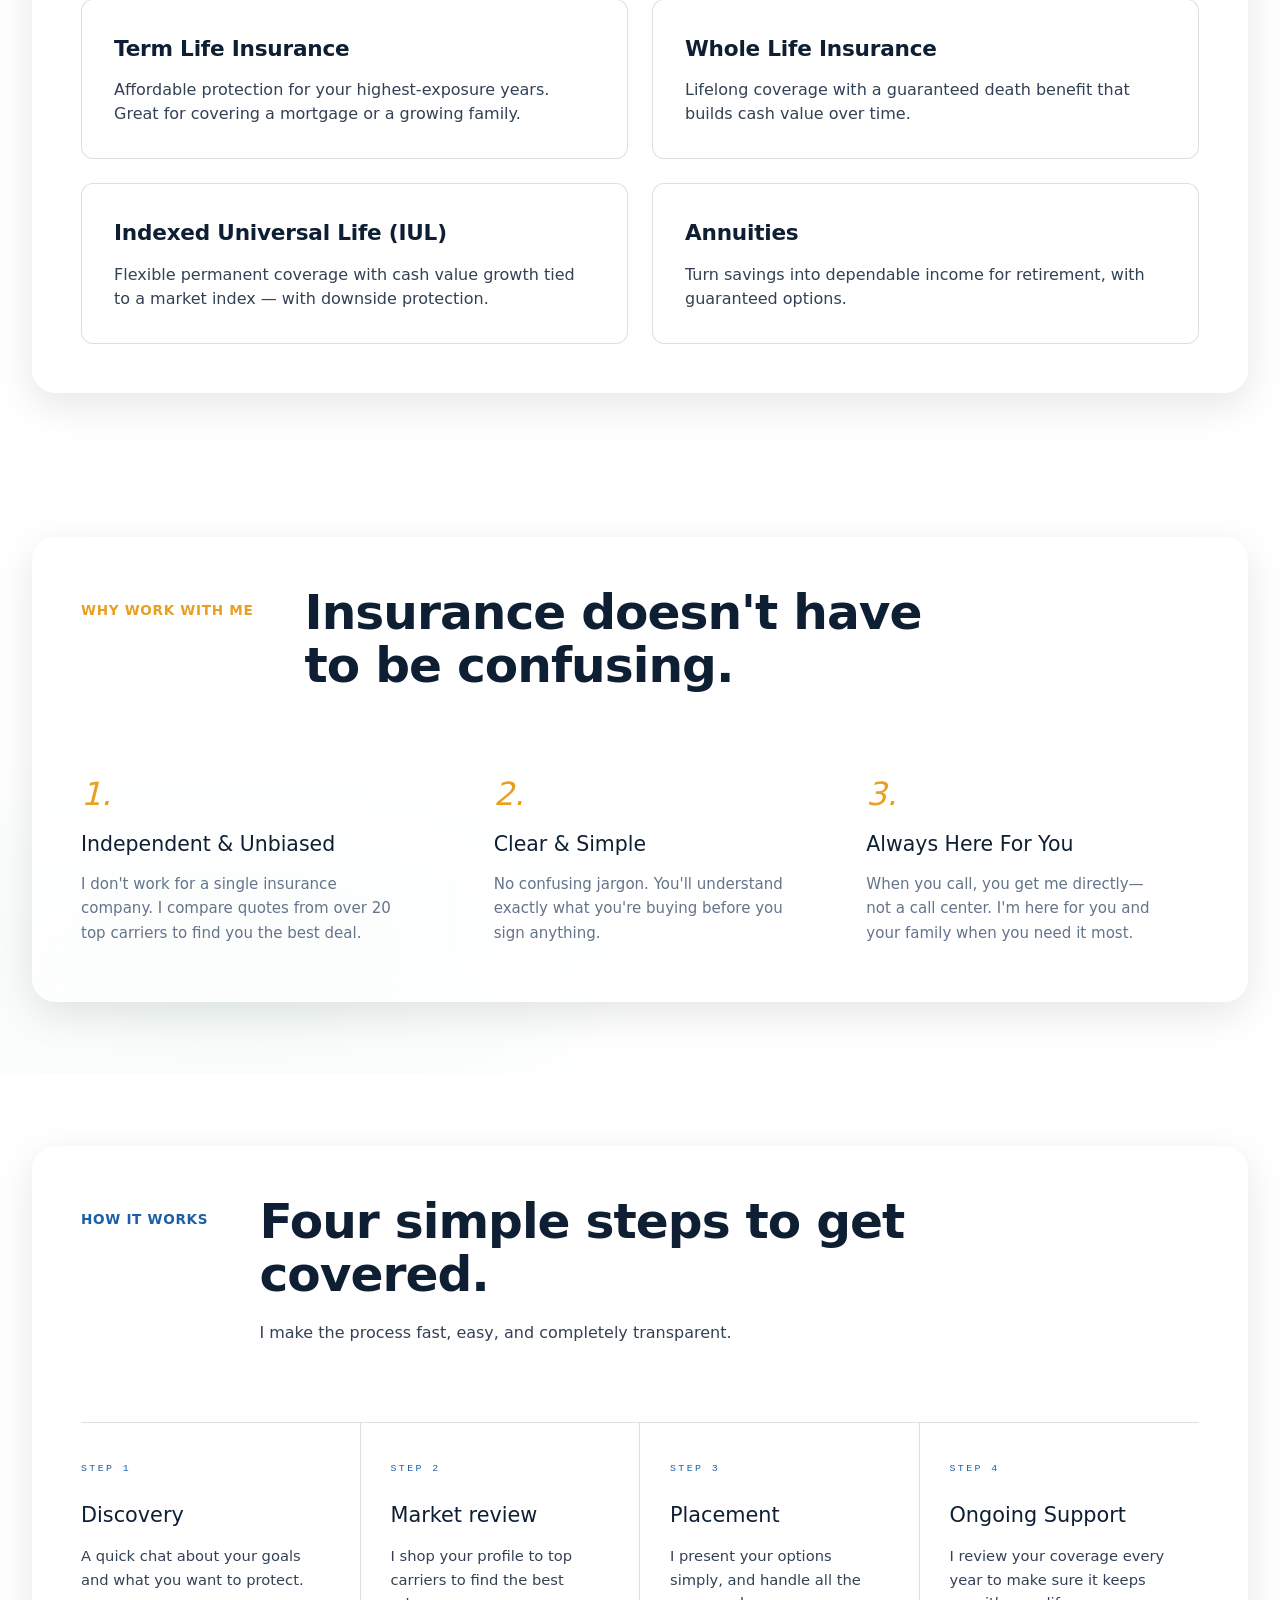
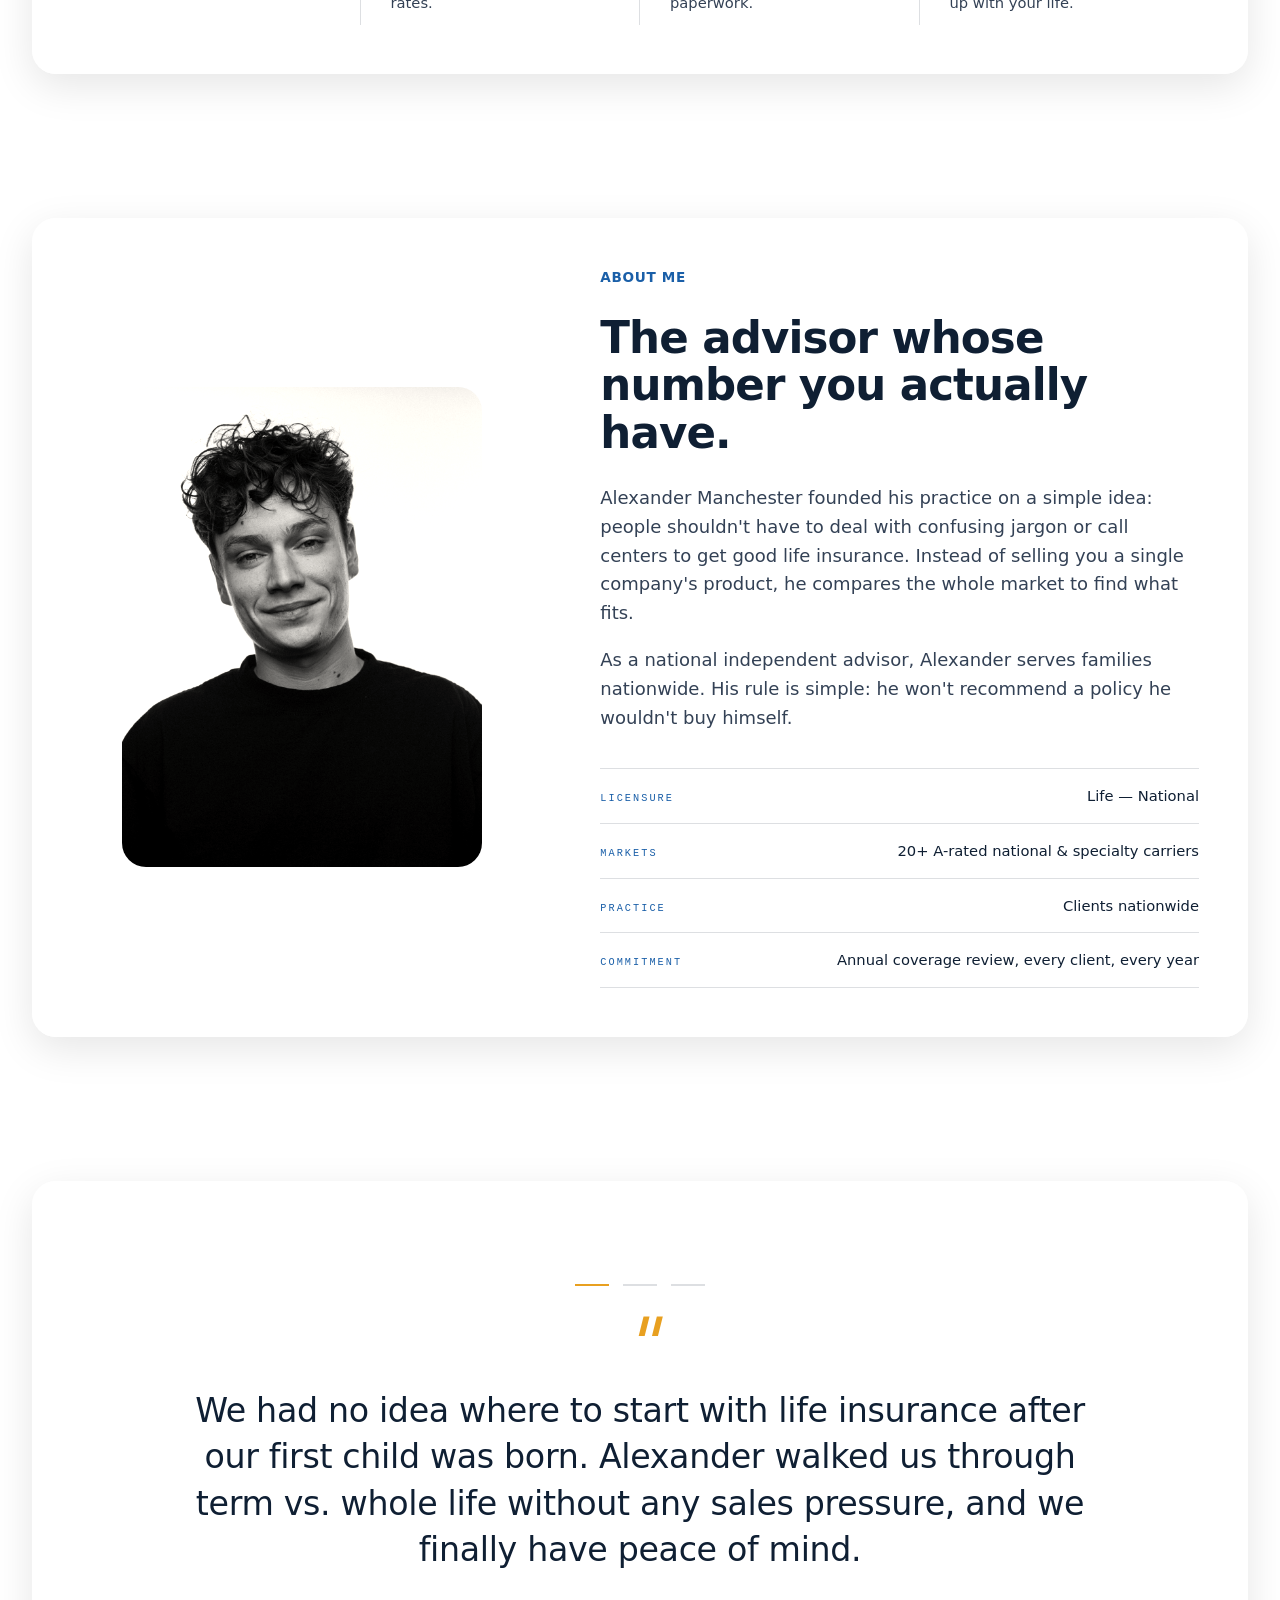
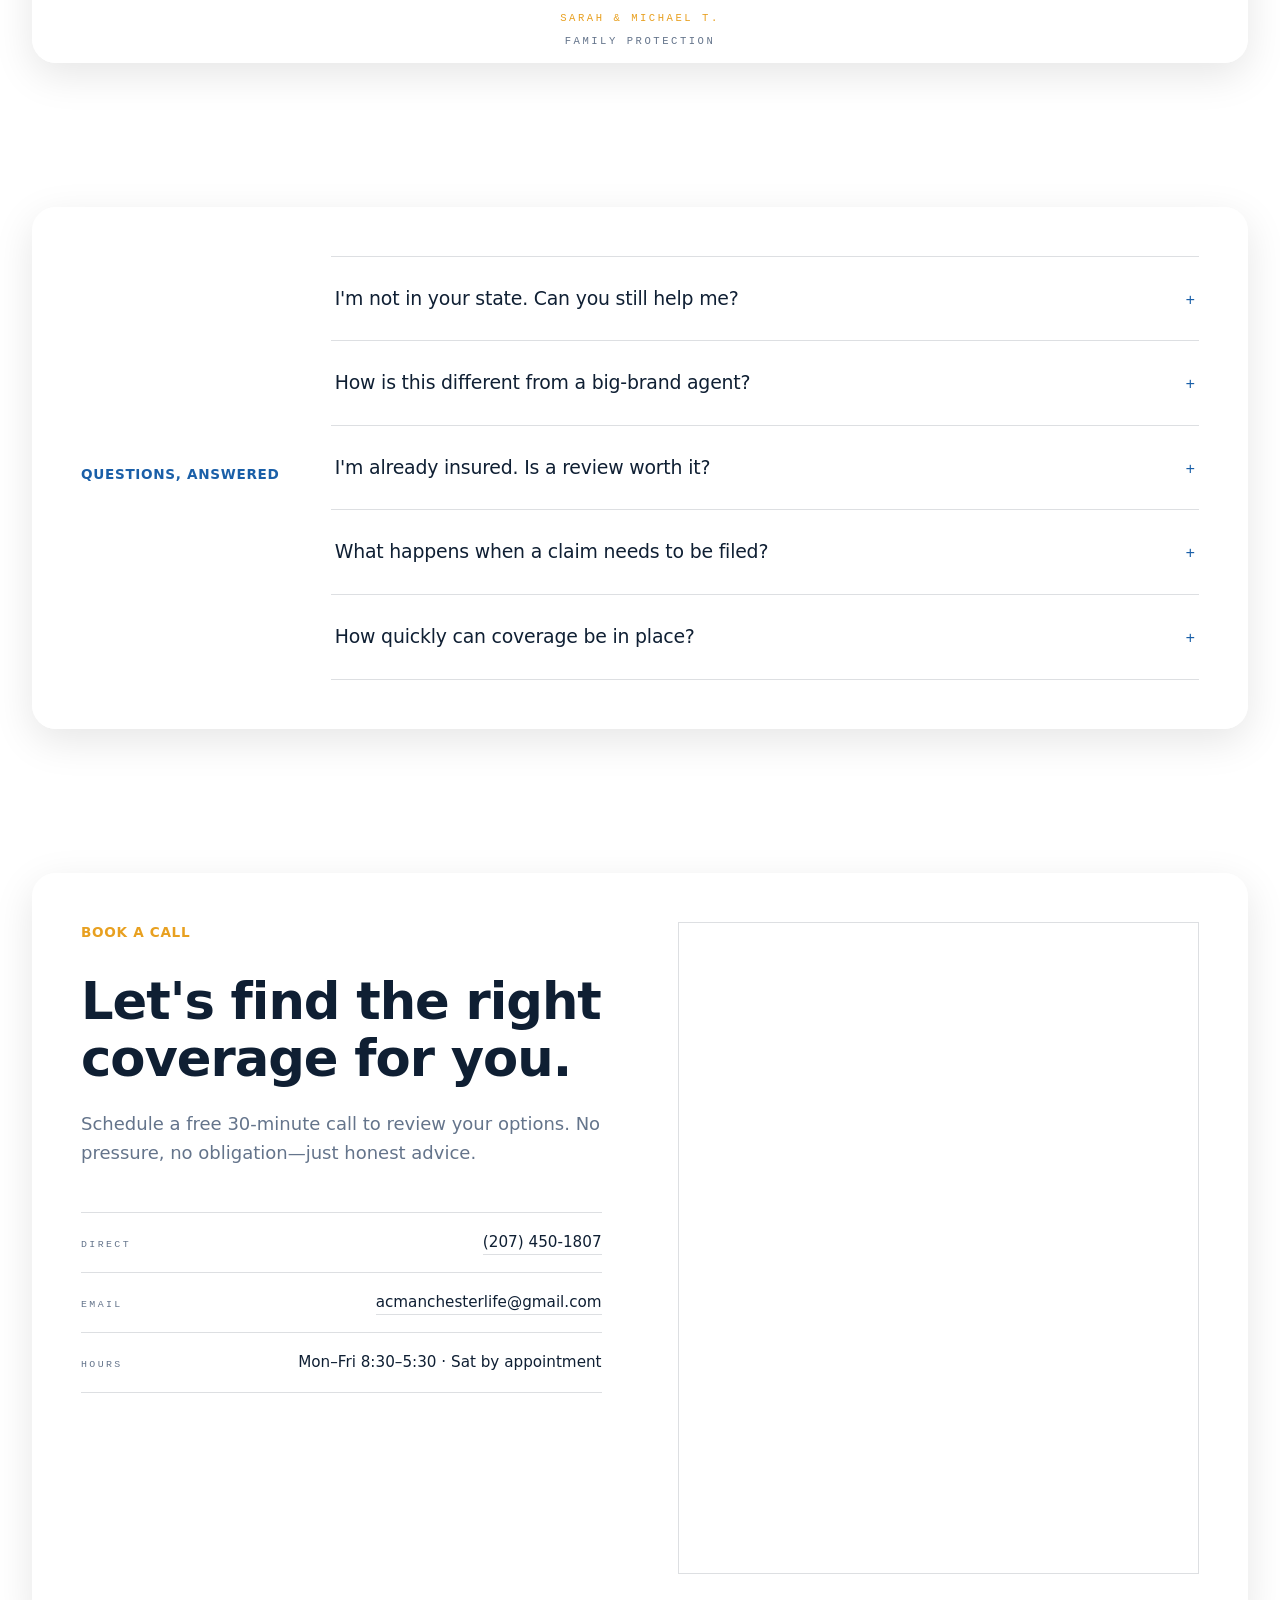
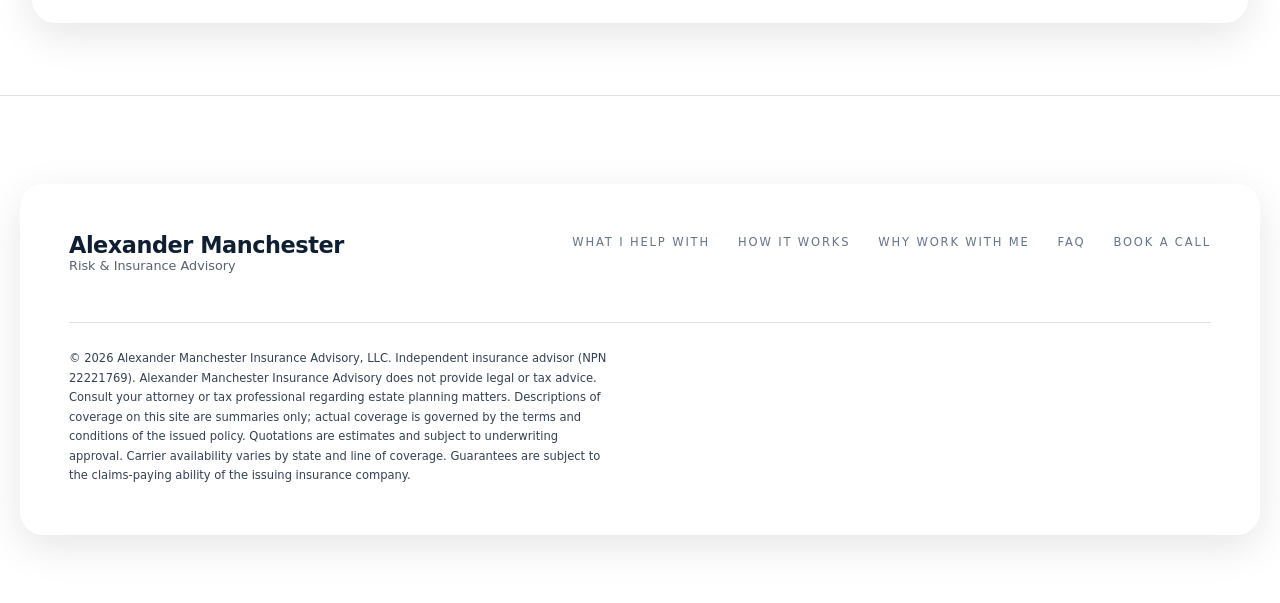
==== commit 4e0a7d16: "Use uploaded IMG_6031.png for Transamerica logo and increase its size" ====
--- a/index.html
+++ b/index.html
@@ -113,7 +113,7 @@
       <div class="half">
         <span class="carrier"><img src="assets/logos/aetna.svg" alt="Aetna Logo"><span class="dia" aria-hidden="true"></span></span>
         <span class="carrier"><img src="assets/logos/americo.png" alt="Americo Logo"><span class="dia" aria-hidden="true"></span></span>
-        <span class="carrier"><img src="assets/logos/transamerica.svg" alt="Transamerica Logo"><span class="dia" aria-hidden="true"></span></span>
+        <span class="carrier"><img src="assets/logos/transamerica.png" alt="Transamerica Logo" style="height:44px;max-height:44px;"><span class="dia" aria-hidden="true"></span></span>
         <span class="carrier"><img src="assets/logos/americanamicable.svg" alt="American Amicable Logo"><span class="dia" aria-hidden="true"></span></span>
         <span class="carrier"><img src="assets/logos/mutualofomaha.svg" alt="Mutual of Omaha Logo"><span class="dia" aria-hidden="true"></span></span>
         <span class="carrier"><img src="assets/logos/ethos.svg" alt="Ethos Logo"><span class="dia" aria-hidden="true"></span></span>
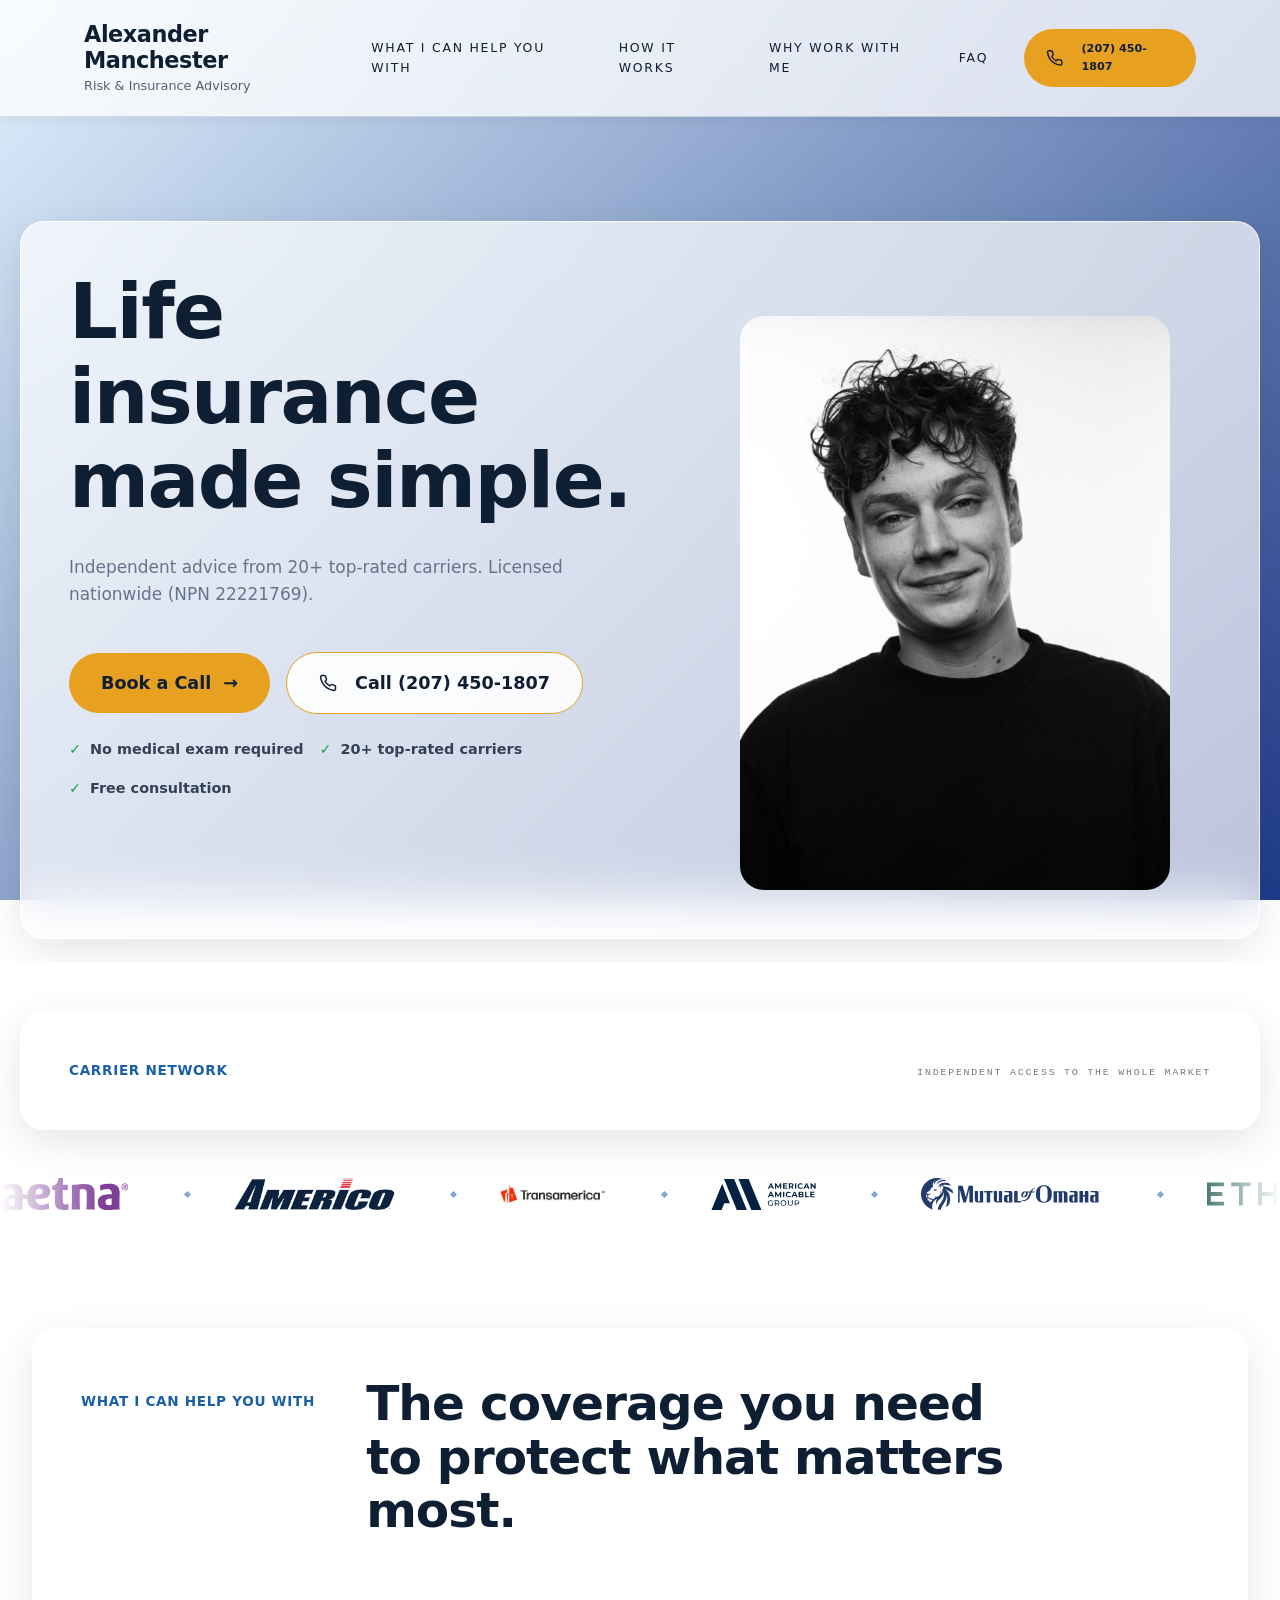
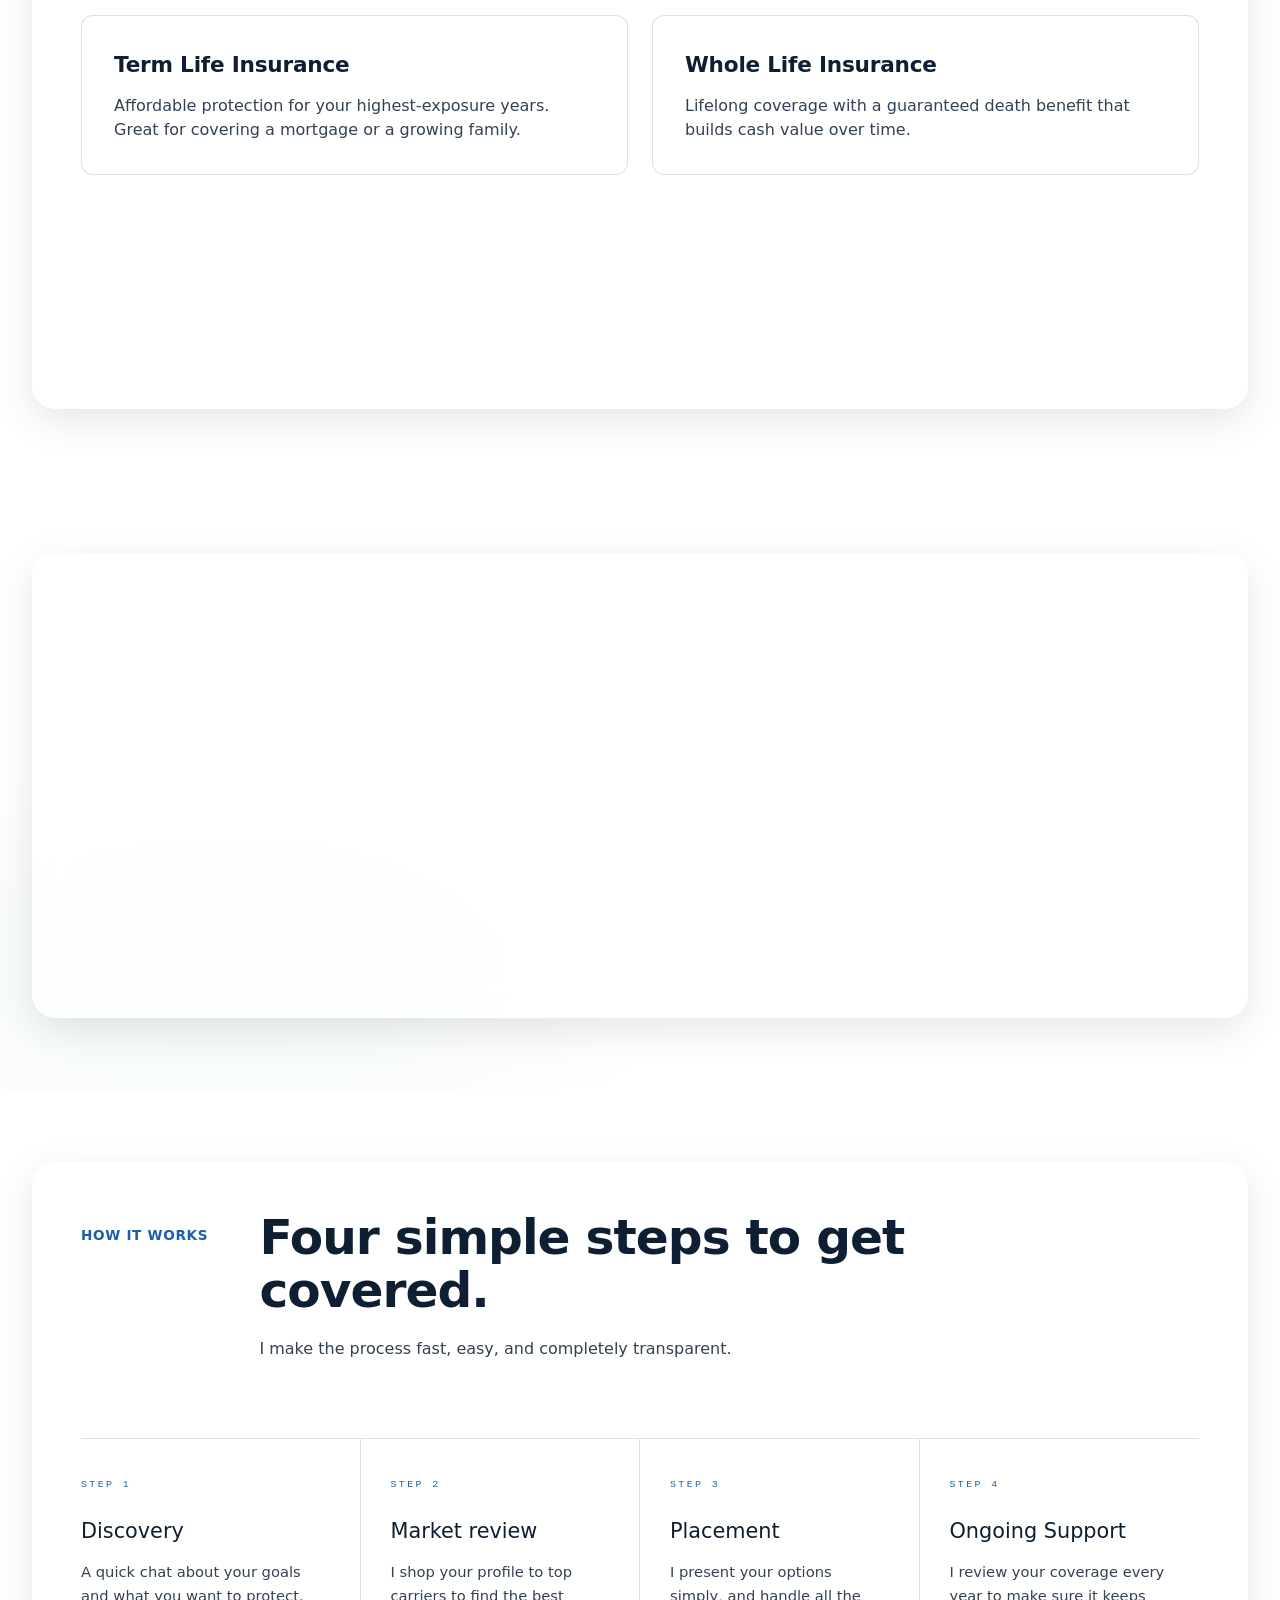
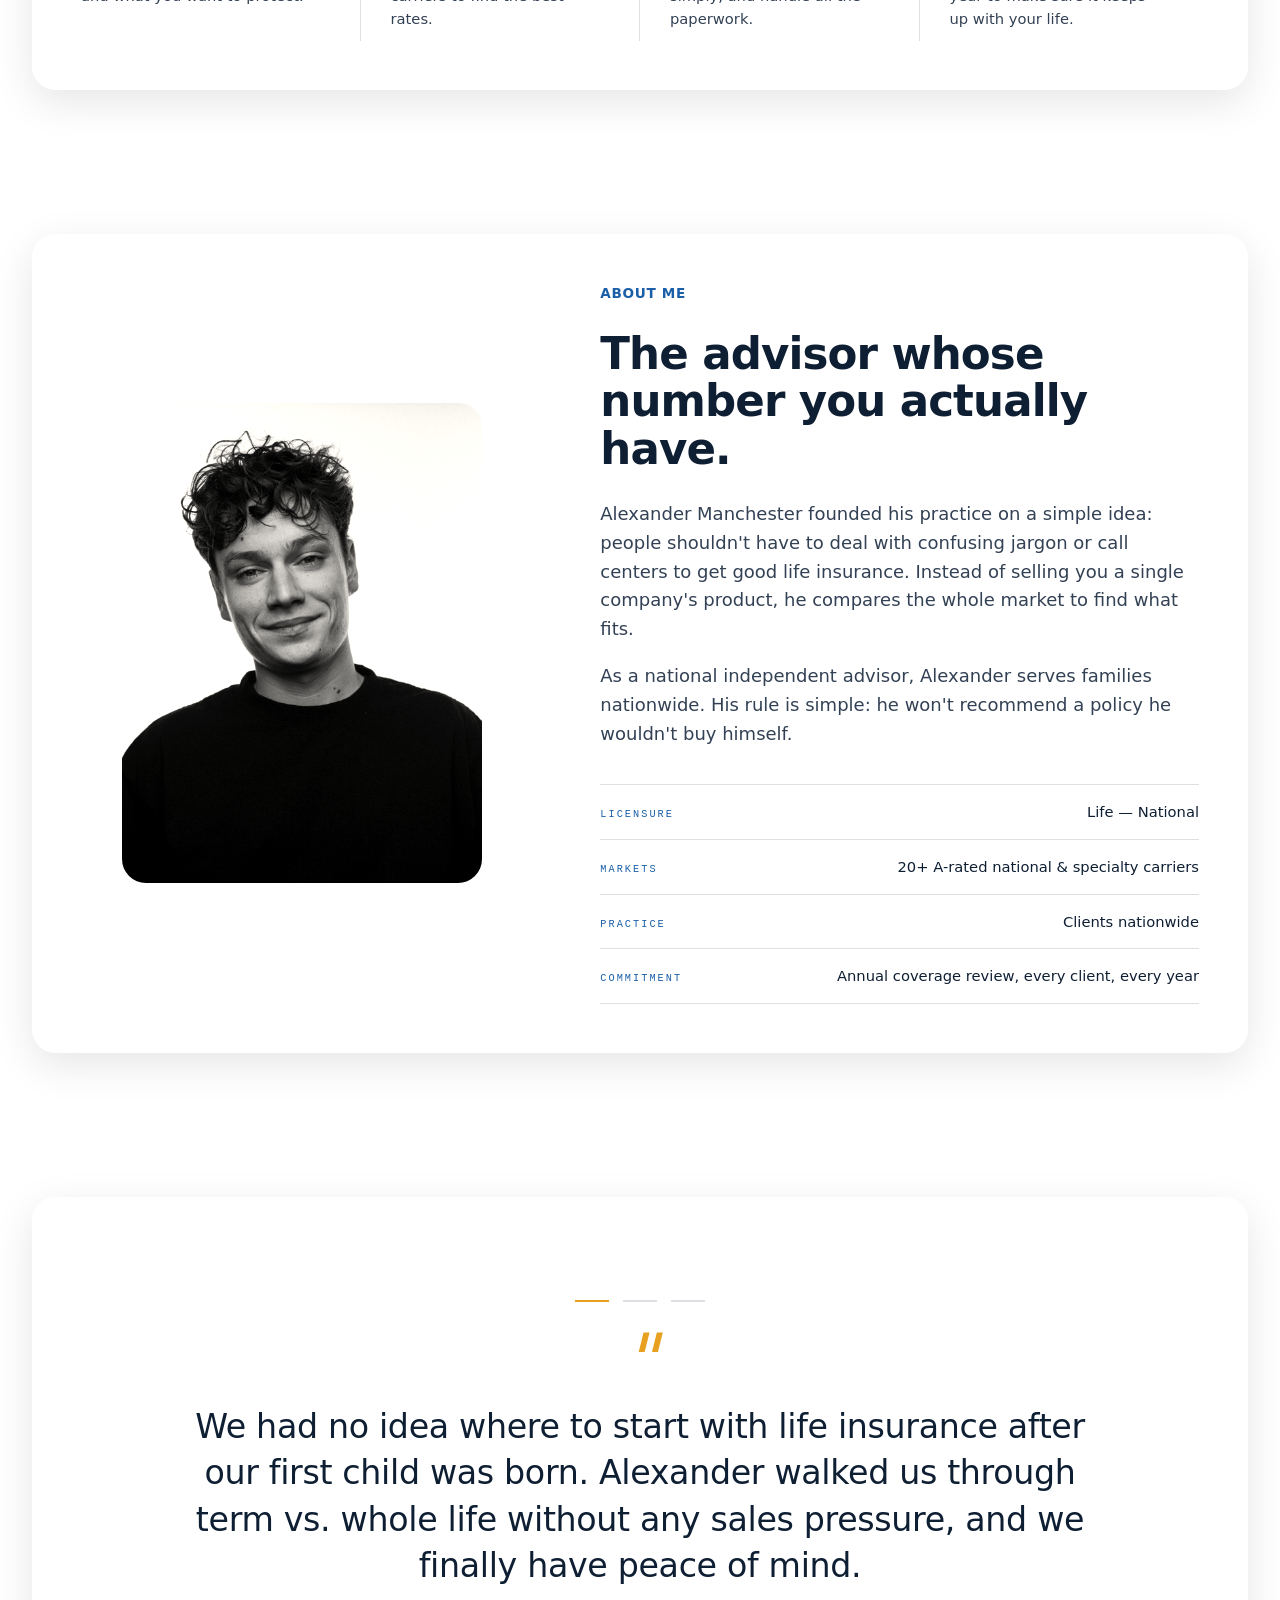
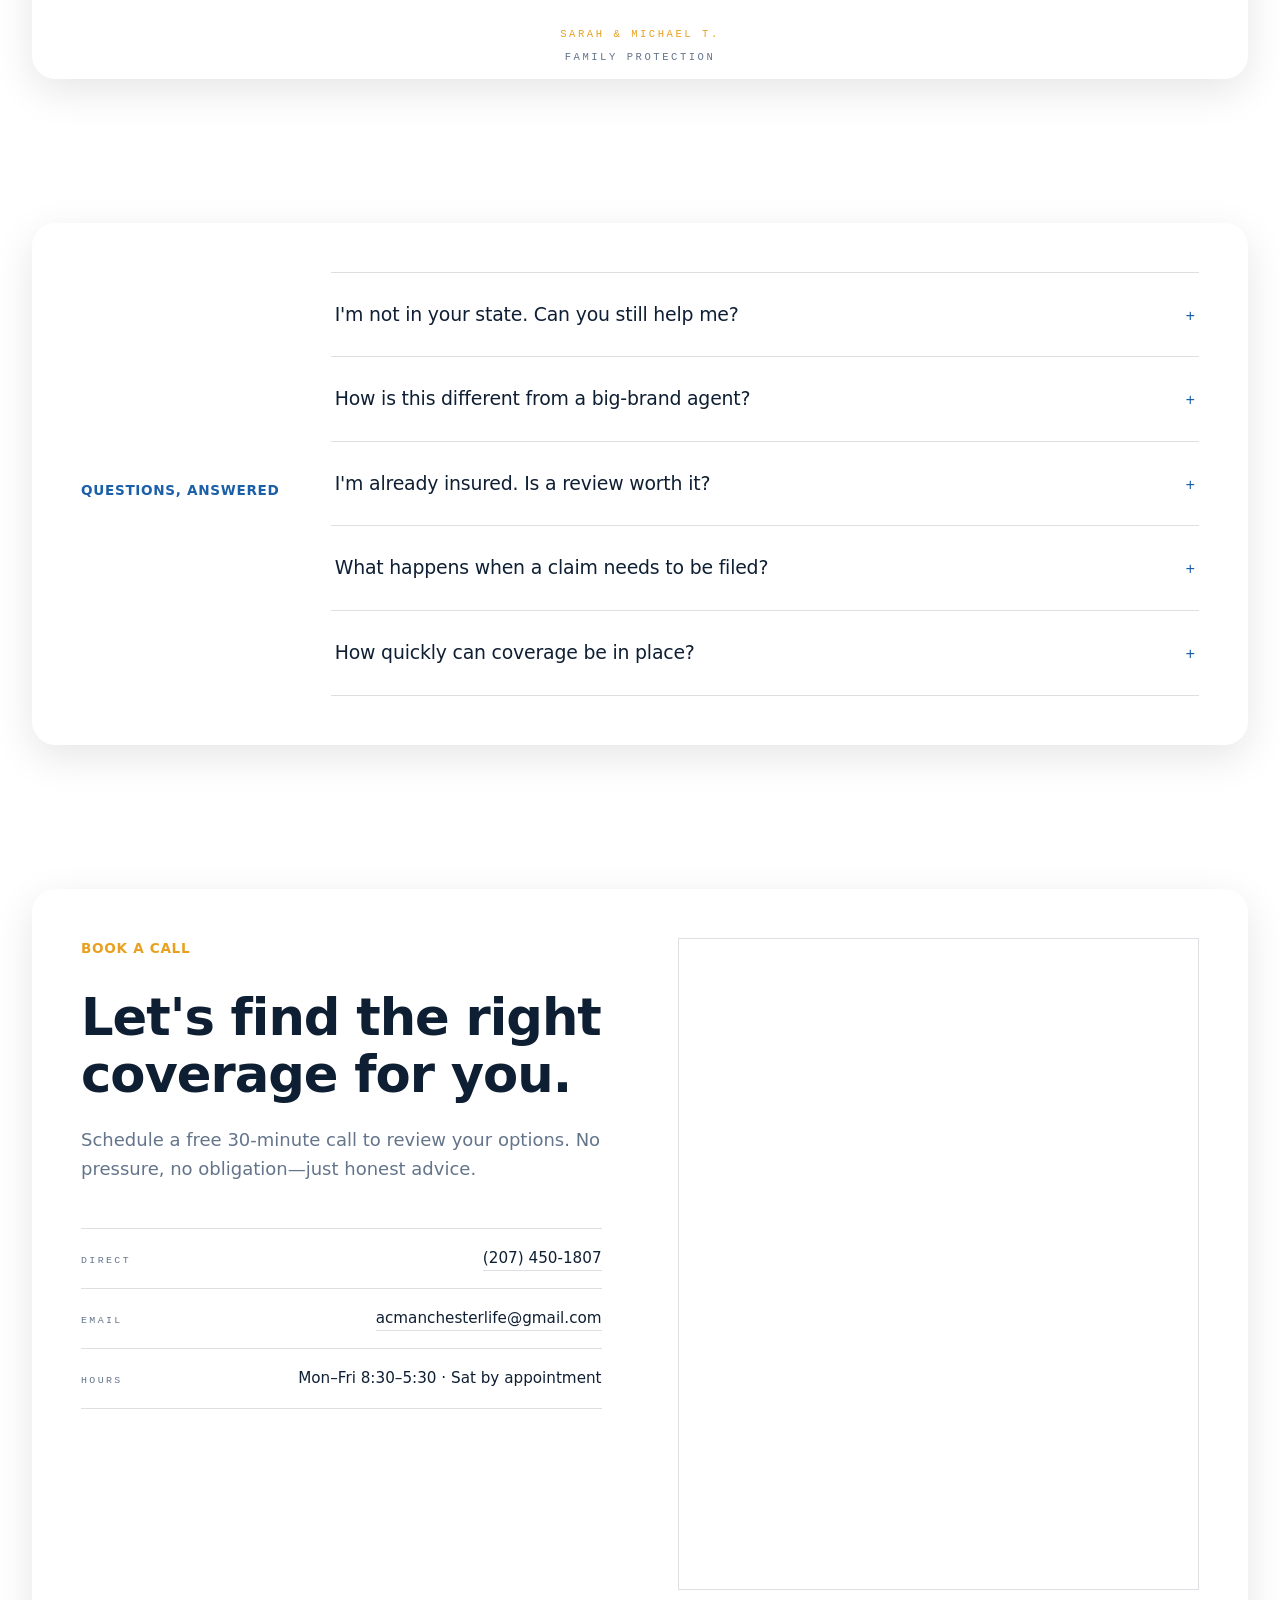
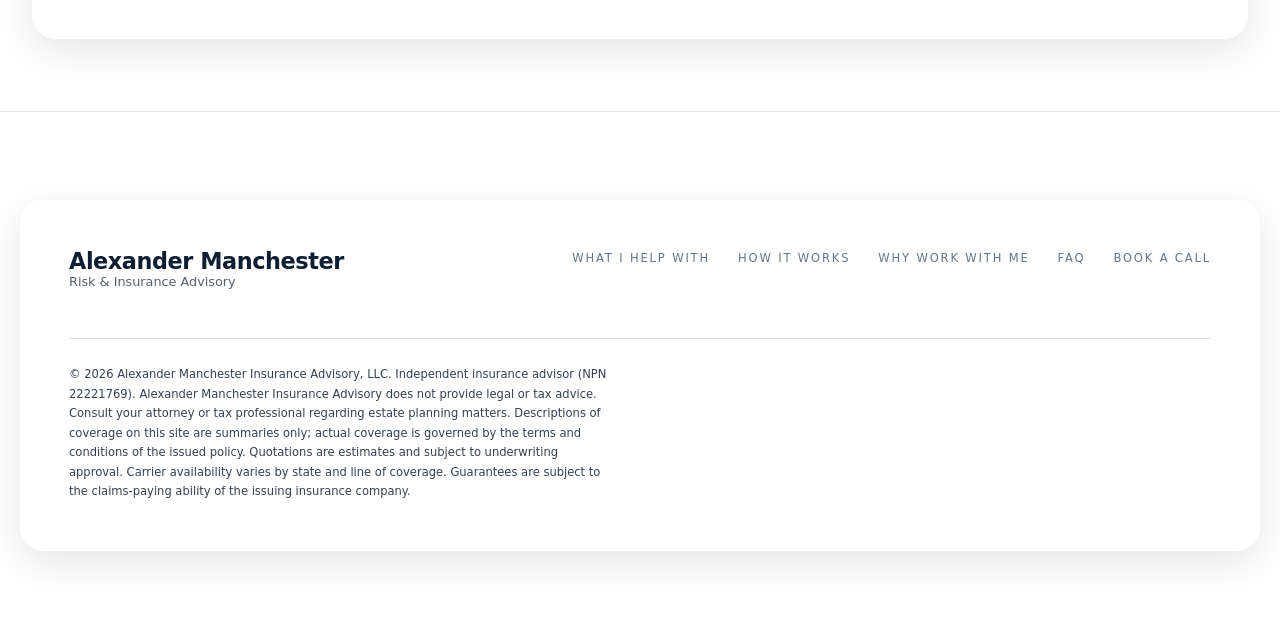
==== commit f1c7a814: "Adjust sizes of Transamerica (larger) and Ethos (smaller) logos in marquee" ====
--- a/index.html
+++ b/index.html
@@ -113,10 +113,10 @@
       <div class="half">
         <span class="carrier"><img src="assets/logos/aetna.svg" alt="Aetna Logo"><span class="dia" aria-hidden="true"></span></span>
         <span class="carrier"><img src="assets/logos/americo.png" alt="Americo Logo"><span class="dia" aria-hidden="true"></span></span>
-        <span class="carrier"><img src="assets/logos/transamerica.png" alt="Transamerica Logo" style="height:44px;max-height:44px;"><span class="dia" aria-hidden="true"></span></span>
+        <span class="carrier"><img src="assets/logos/transamerica.png" alt="Transamerica Logo" style="height:60px;max-height:60px;"><span class="dia" aria-hidden="true"></span></span>
         <span class="carrier"><img src="assets/logos/americanamicable.svg" alt="American Amicable Logo"><span class="dia" aria-hidden="true"></span></span>
         <span class="carrier"><img src="assets/logos/mutualofomaha.svg" alt="Mutual of Omaha Logo"><span class="dia" aria-hidden="true"></span></span>
-        <span class="carrier"><img src="assets/logos/ethos.svg" alt="Ethos Logo"><span class="dia" aria-hidden="true"></span></span>
+        <span class="carrier"><img src="assets/logos/ethos.svg" alt="Ethos Logo" style="height:24px;max-height:24px;"><span class="dia" aria-hidden="true"></span></span>
         <span class="carrier"><img src="assets/logos/aflac.svg" alt="Aflac Logo"><span class="dia" aria-hidden="true"></span></span>
         <span class="carrier"><img src="assets/logos/americangeneral.svg" alt="American General Logo"><span class="dia" aria-hidden="true"></span></span>
       </div>
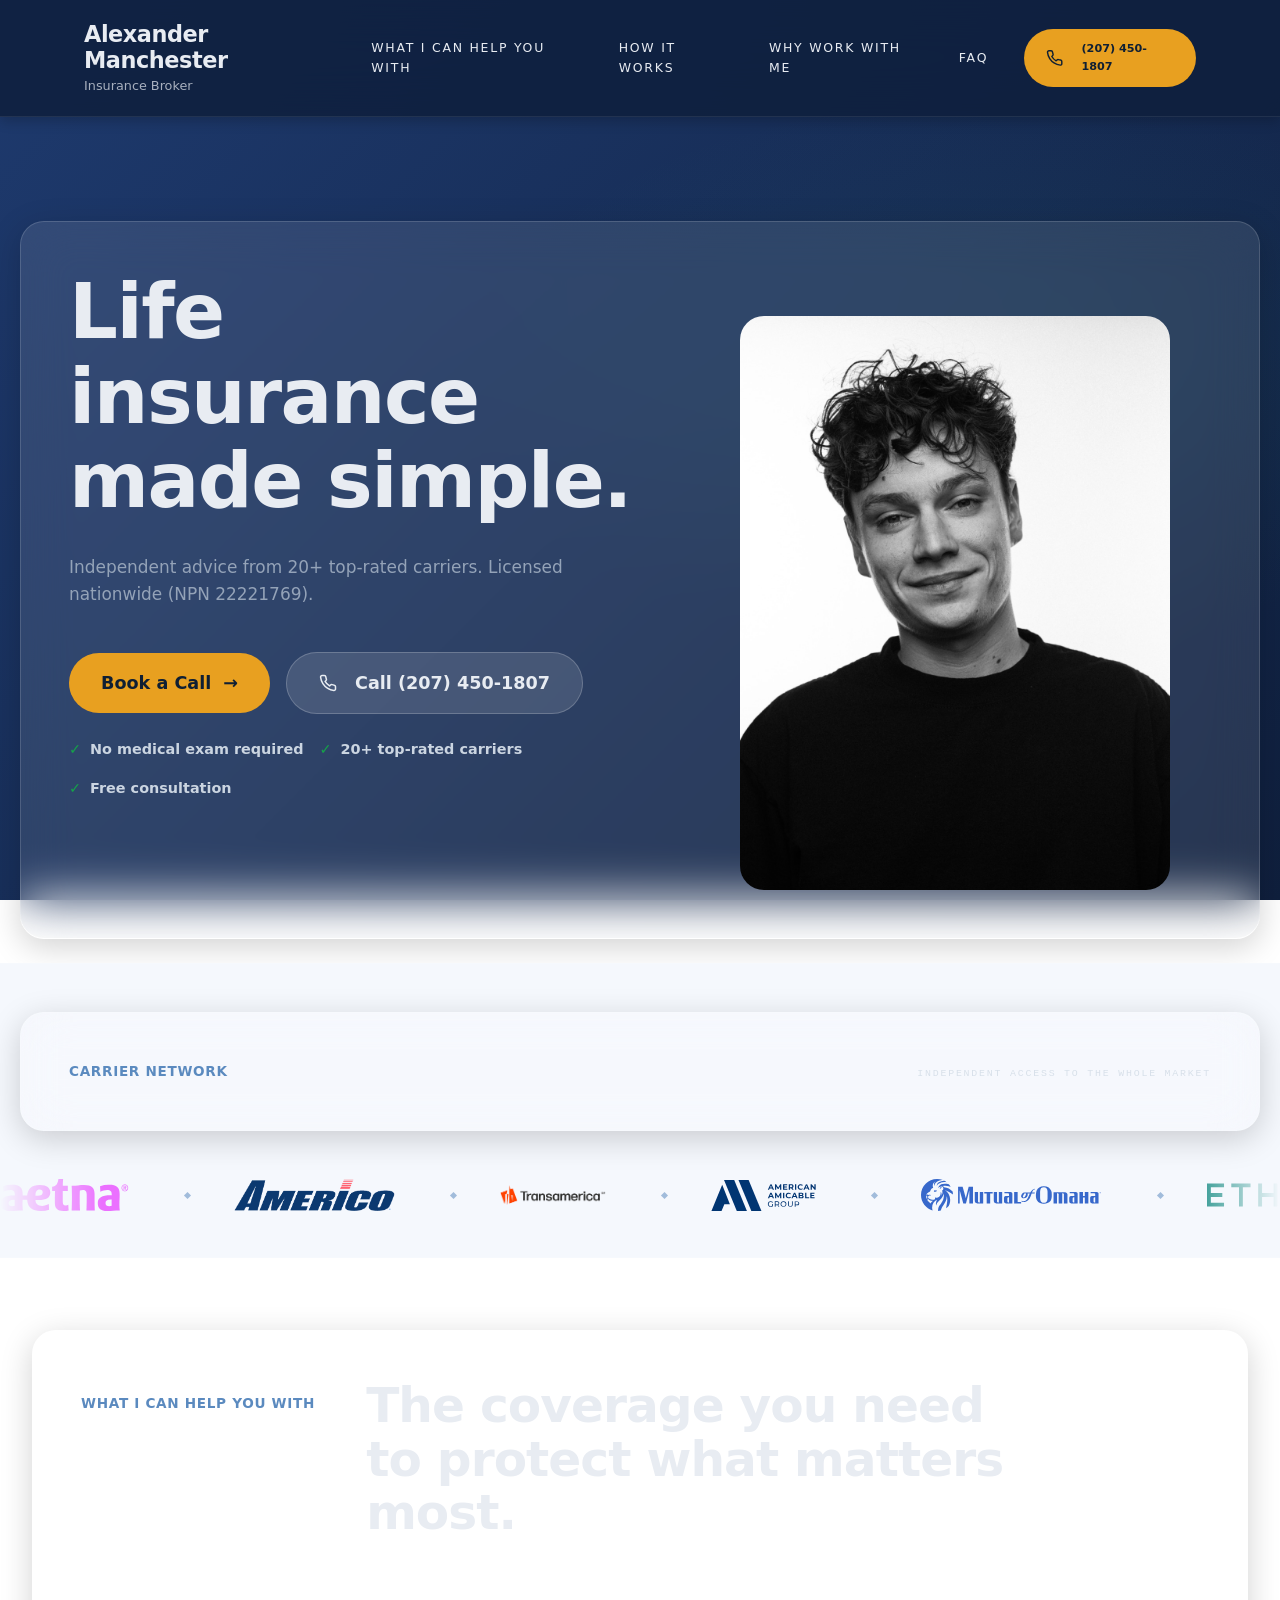
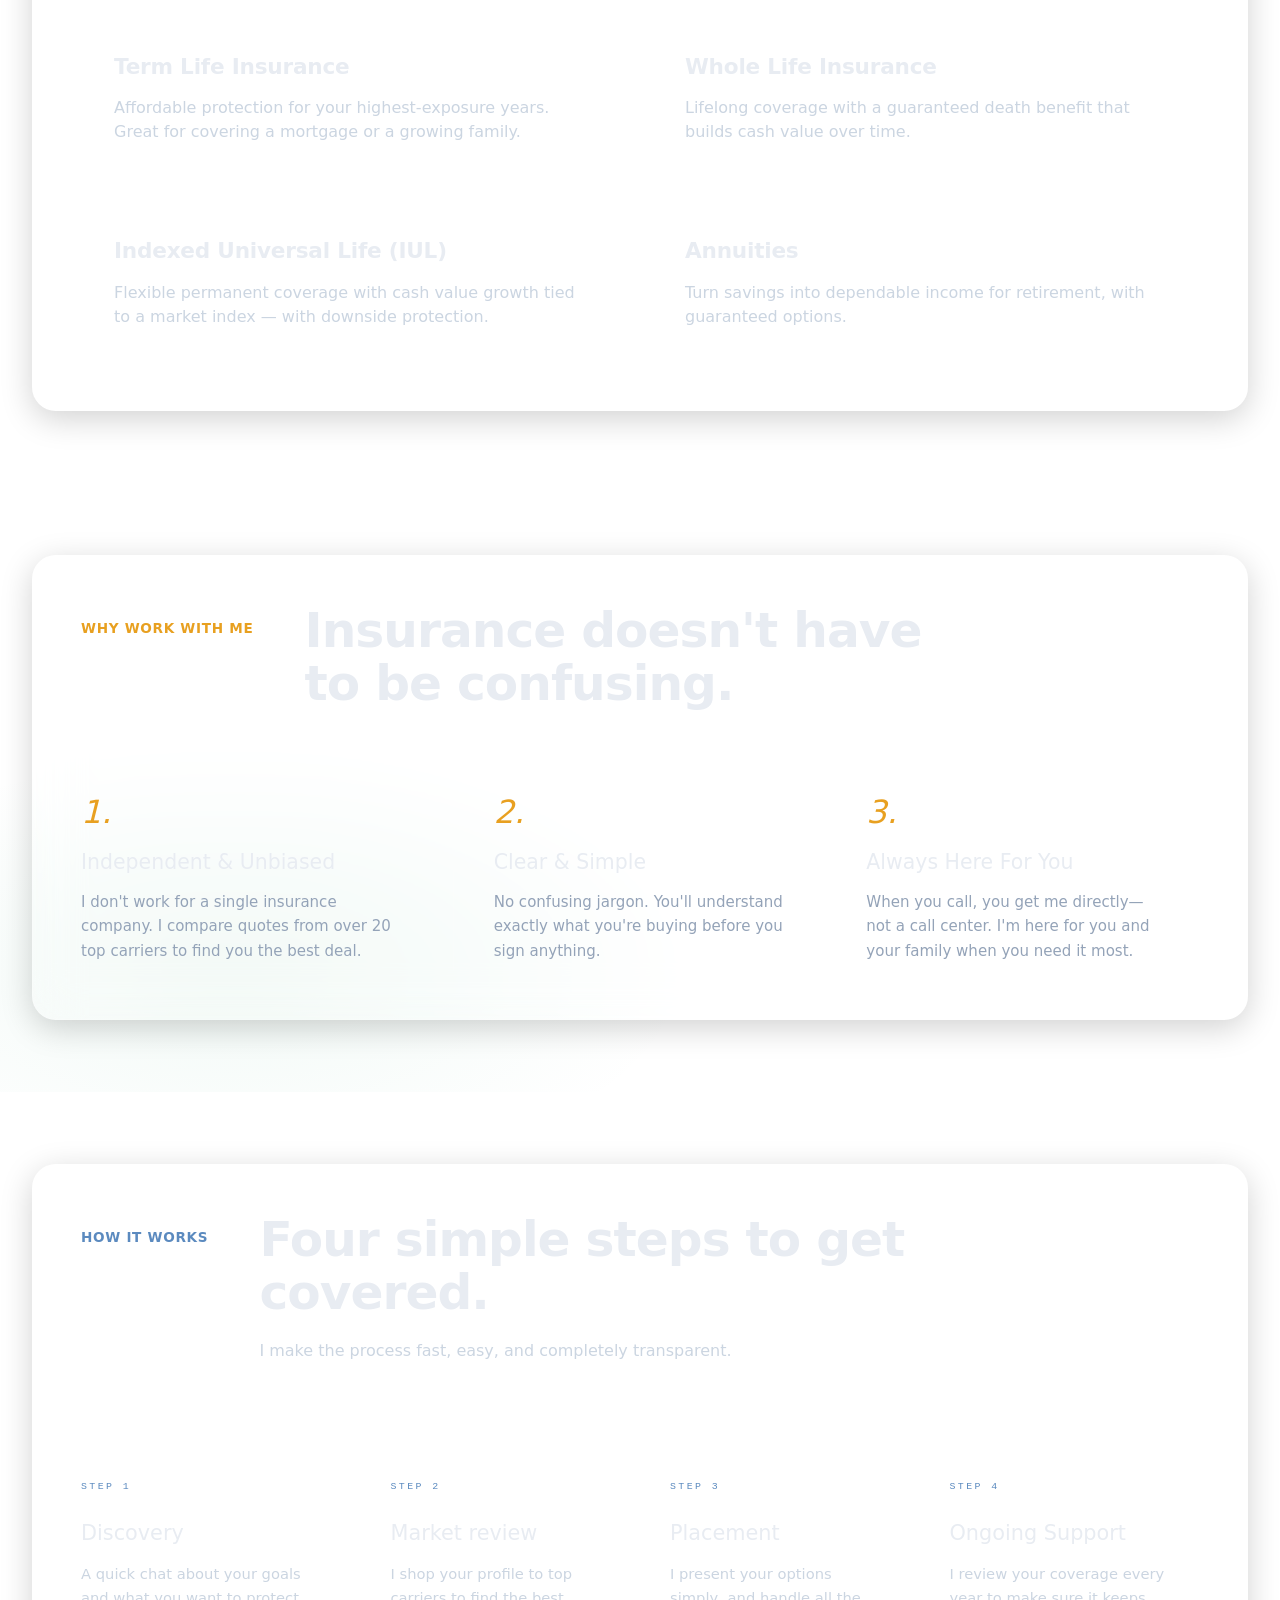
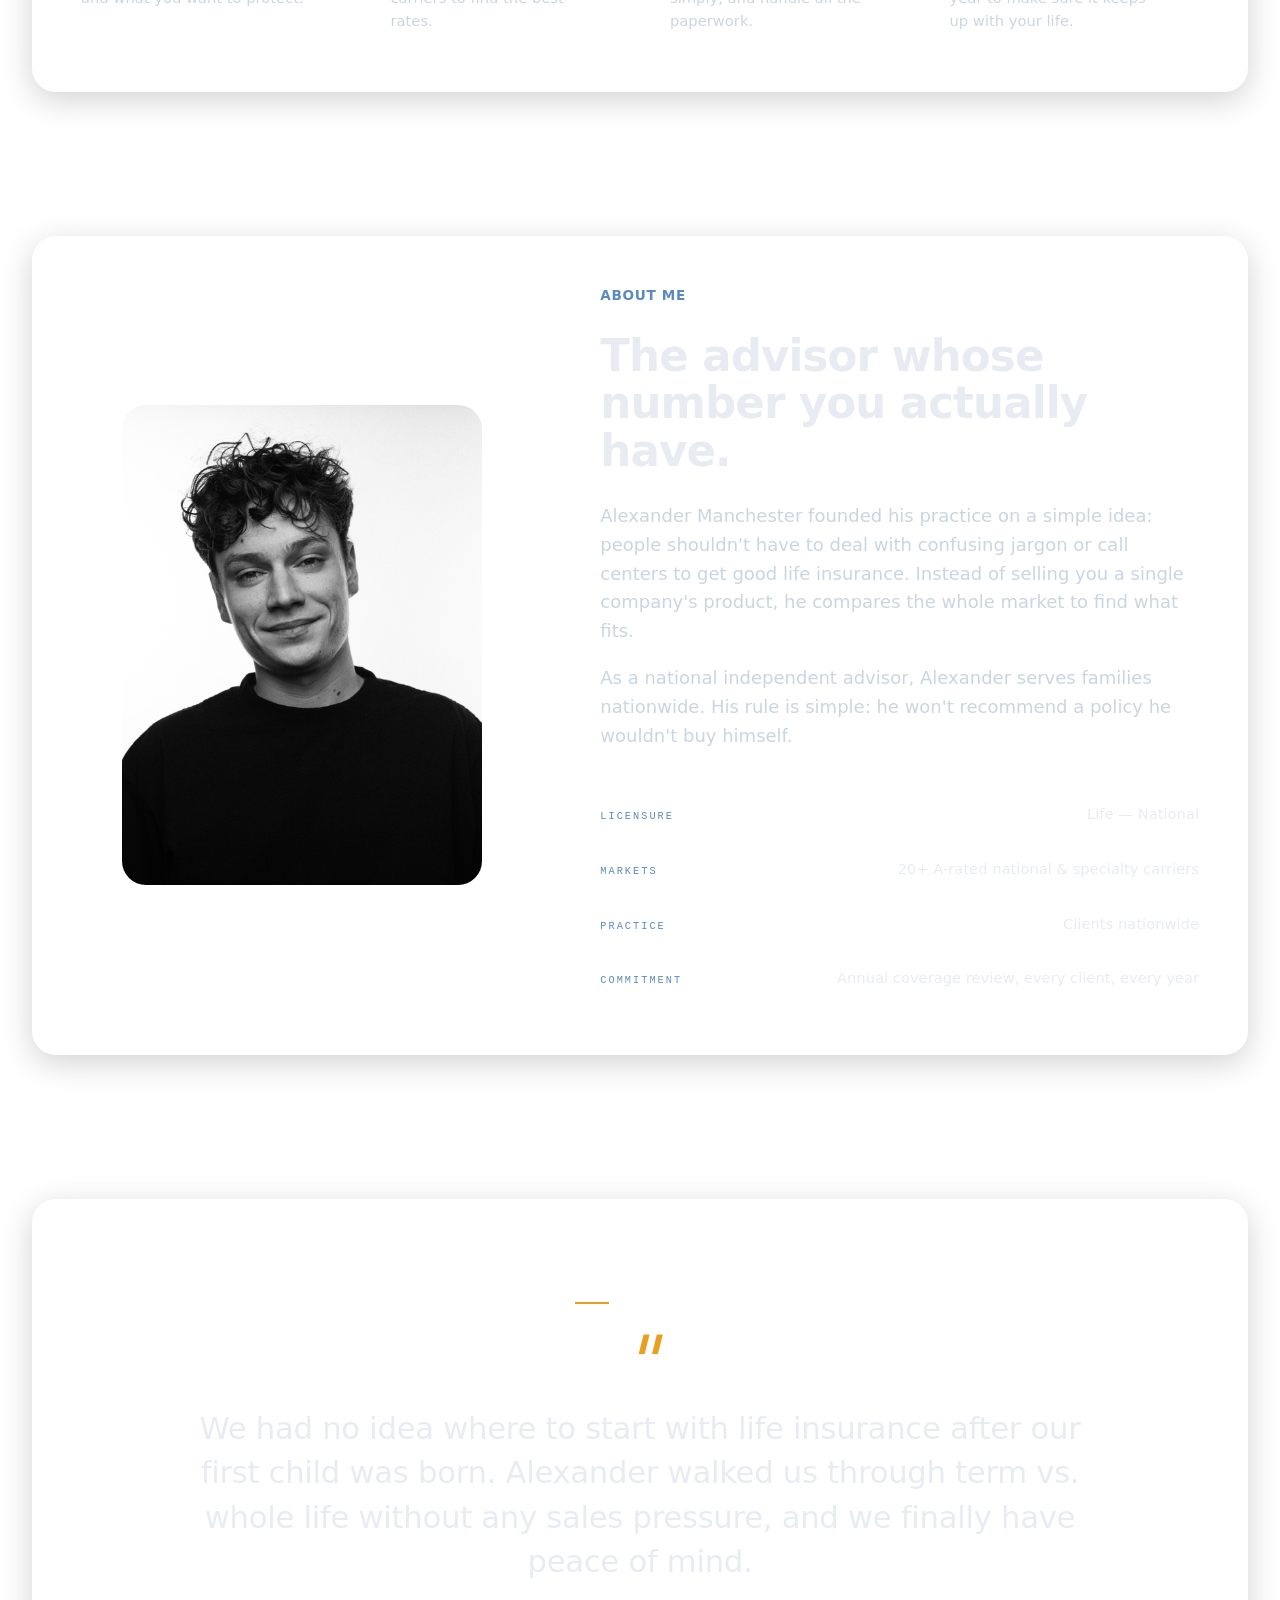
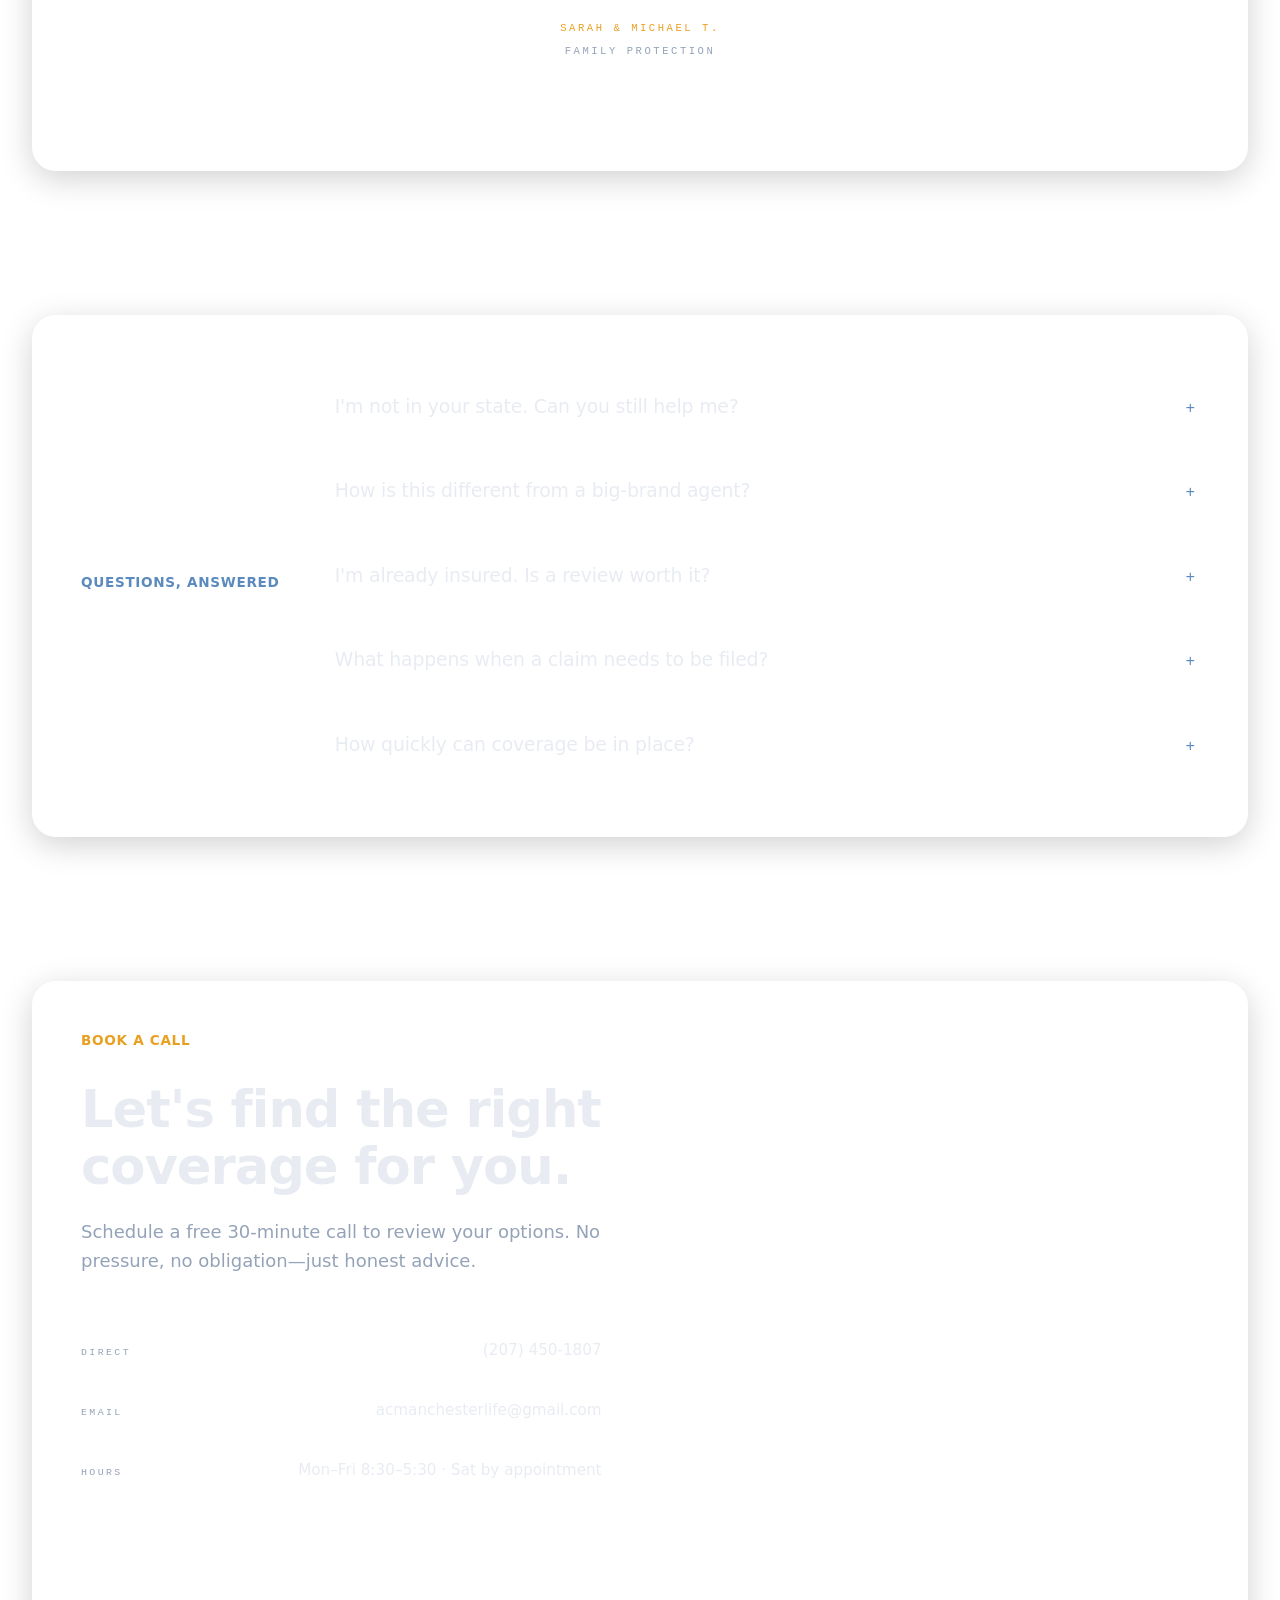
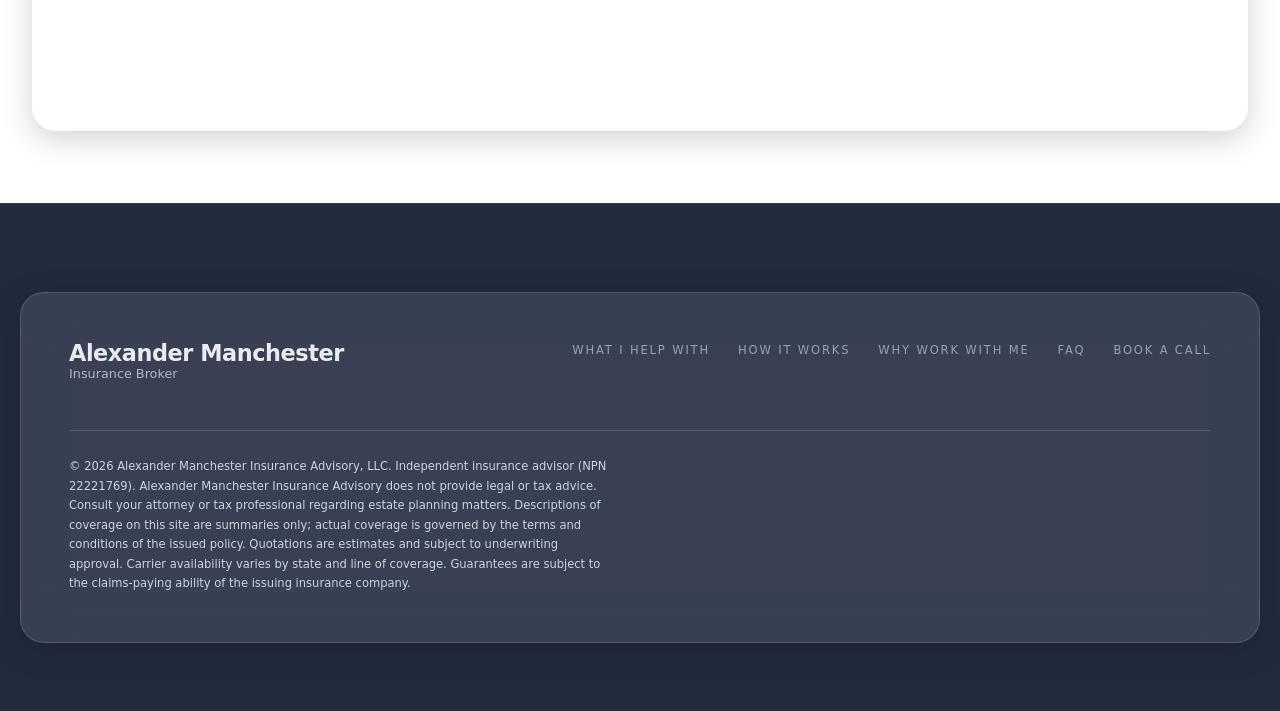
==== commit 02ce31aa: "Change subtitle from 'Risk & Insurance Advisory' to 'Insurance Broker' in header and footer" ====
--- a/index.html
+++ b/index.html
@@ -54,9 +54,9 @@
 
 <header class="nav on-dark" id="nav">
   <div class="nav-inner">
-    <a class="wordmark" href="#top" aria-label="Alexander Manchester — Risk &amp; Insurance Advisory, return to top">
+    <a class="wordmark" href="#top" aria-label="Alexander Manchester — Insurance Broker, return to top">
       <b>Alexander Manchester</b>
-      <span>Risk &amp; Insurance Advisory</span>
+      <span>Insurance Broker</span>
     </a>
     <nav class="nav-links" aria-label="Main">
       <a href="#coverage">What I can help you with</a>
@@ -333,7 +333,7 @@
     <div class="foot-top">
       <a class="wordmark" href="#top">
         <b>Alexander Manchester</b>
-        <span>Risk &amp; Insurance Advisory</span>
+        <span>Insurance Broker</span>
       </a>
       <nav aria-label="Footer">
         <a href="#coverage">What I help with</a>
--- a/css/styles.css
+++ b/css/styles.css
@@ -1,14 +1,14 @@
 :root{
-  --ink:#0f1f33;
-  --ink-soft:#1a5fa8;
-  --ivory:#f4f7fb;
-  --ivory-dim:#ffffff;
+  --ink:#e8ecf2;
+  --ink-soft:#8bb4e0;
+  --ivory:#1a2c4e;
+  --ivory-dim:rgba(255,255,255,0.06);
   --champagne:#e8a020;
-  --champagne-dim:#1a5fa8;
-  --sage:#64748b;
-  --slate:#334155;
-  --hairline-d:rgba(244,247,251,.14);
-  --hairline-l:rgba(15,31,51,.14);
+  --champagne-dim:#5b8abf;
+  --sage:#94a3b8;
+  --slate:#cbd5e1;
+  --hairline-d:rgba(255,255,255,.10);
+  --hairline-l:rgba(255,255,255,.12);
   --max:1240px;
   --pad:clamp(24px,5vw,64px);
   --body:system-ui, -apple-system, BlinkMacSystemFont, "Segoe UI", Roboto, Helvetica, Arial, sans-serif;
@@ -20,13 +20,13 @@
 @media(prefers-reduced-motion:reduce){html{scroll-behavior:auto}}
 body{
   font-family:var(--body);font-weight:400;
-  background:linear-gradient(135deg, #e0f2fe 0%, #1e3a8a 100%);
+  background:linear-gradient(135deg, #1e3a6e 0%, #0f1f3d 100%);
   background-attachment:fixed;
   color:var(--ink);
   font-size:18px;line-height:1.6;
   -webkit-font-smoothing:antialiased;text-rendering:optimizeLegibility;
 }
-::selection{background:var(--champagne);color:var(--ink)}
+::selection{background:var(--champagne);color:#0f1f33}
 img{max-width:100%;display:block}
 a{color:inherit}
 .wrap{
@@ -34,12 +34,12 @@
   max-width: var(--max);
   margin: 24px auto;
   padding: 48px clamp(24px, 5vw, 48px);
-  background: rgba(255, 255, 255, 0.7);
+  background: rgba(255, 255, 255, 0.10);
   backdrop-filter: blur(24px);
   -webkit-backdrop-filter: blur(24px);
   border-radius: 24px;
-  box-shadow: 0 12px 40px rgba(0,0,0,0.1);
-  border: 1px solid rgba(255, 255, 255, 0.8);
+  box-shadow: 0 8px 32px rgba(0,0,0,0.18);
+  border: 1px solid rgba(255, 255, 255, 0.15);
 }
 
 /* ---------- type utilities ---------- */
@@ -60,7 +60,7 @@
   font-family:var(--body);font-weight:700;font-size:1.1rem;
   text-decoration:none;
   padding:16px 32px;border:none;border-radius:9999px;cursor:pointer;
-  background:var(--champagne);color:var(--ink);
+  background:var(--champagne);color:#0f1f33;
   transition:all .2s ease;
   width:max-content;
 }
@@ -76,13 +76,13 @@
 }
 
 .btn-secondary {
-  background: rgba(255,255,255,0.9);
-  border: 1px solid var(--champagne);
+  background: rgba(255,255,255,0.12);
+  border: 1px solid rgba(255,255,255,0.2);
   color: var(--ink);
 }
 .btn-secondary:hover {
-  background: white;
-  border-color: #d09018;
+  background: rgba(255,255,255,0.2);
+  border-color: var(--champagne);
 }
 .btn-phone-header {
   padding: 10px 20px;
@@ -107,12 +107,12 @@
   position:sticky;top:0;left:0;right:0;z-index:100;
   transition:background .35s ease,border-color .35s ease,padding .35s ease;
   border-bottom:1px solid transparent;
-  background:rgba(255,255,255,.75);
+  background:rgba(15,31,61,.85);
   backdrop-filter:blur(24px);
   -webkit-backdrop-filter:blur(24px);
-  border-color:var(--hairline-l);
+  border-color:rgba(255,255,255,0.08);
   color:var(--ink);
-  box-shadow: 0 4px 12px rgba(0,0,0,0.05);
+  box-shadow: 0 4px 12px rgba(0,0,0,0.2);
 }
 .nav-inner{
   max-width:var(--max);margin:0 auto;padding:22px var(--pad);
@@ -177,8 +177,9 @@
 }
 .hero-plate{
   position:absolute;left:-26px;bottom:38px;
-  background:var(--ivory-dim);border:1px solid var(--hairline-l);
+  background:rgba(15,31,61,.85);border:1px solid rgba(255,255,255,0.12);
   padding:16px 22px;line-height:1.45;
+  backdrop-filter:blur(16px);-webkit-backdrop-filter:blur(16px);border-radius:12px;
 }
 .hero-plate .mono{font-family:var(--mono);font-size:.6rem;letter-spacing:.26em;text-transform:uppercase;color:var(--champagne);display:block;margin-bottom:4px}
 .hero-plate b{font-family:var(--display);font-weight:400;font-size:1.02rem;display:block}
@@ -196,8 +197,10 @@
 
 /* ---------- carrier marquee ---------- */
 .carriers{
-  background:transparent;
+  background:rgba(200,215,240,0.18);
   padding:24px 0 32px;overflow:hidden;
+  border-top:1px solid rgba(255,255,255,0.1);
+  border-bottom:1px solid rgba(255,255,255,0.1);
 }
 .carriers-head{
   display:flex;justify-content:space-between;align-items:baseline;gap:20px;
@@ -220,6 +223,7 @@
 .carrier img{
   height:32px;max-height:32px;width:auto;
   object-fit:contain;
+  filter:brightness(1.8) contrast(1.1);
 }
 .carrier .dia{
   margin:0 clamp(24px,3.5vw,44px);width:5px;height:5px;background:var(--champagne-dim);
@@ -259,15 +263,16 @@
   flex-direction: column;
   gap: 12px;
   padding: 32px;
-  background: white;
+  background: rgba(255,255,255,0.08);
   border-radius: 12px;
-  border: 1px solid var(--hairline-l);
+  border: 1px solid rgba(255,255,255,0.12);
   text-decoration: none;
   transition: transform .25s ease, box-shadow .25s ease;
 }
 .row:hover{
   transform: translateY(-4px);
-  box-shadow: 0 12px 24px rgba(0,0,0,0.05);
+  box-shadow: 0 12px 24px rgba(0,0,0,0.25);
+  border-color:rgba(255,255,255,0.2);
 }
 .row h3{
   font-family:var(--body);font-weight:700;font-size:1.35rem;letter-spacing:-.01em;
@@ -336,13 +341,13 @@
 }
 
 /* ---------- about ---------- */
-.about{background:var(--ivory-dim)}
+.about{background:transparent}
 .about-grid{display:grid;grid-template-columns:.85fr 1.15fr;gap:clamp(40px,6vw,90px);align-items:center}
 .about-visual{position:relative;justify-self:center;width:min(360px,100%)}
 .about-portrait{
-  border-radius:24px;overflow:hidden;background:var(--ivory-dim);position:relative;
-}
-.about-portrait img{width:100%;height:auto;filter:sepia(0.2) grayscale(0.5) contrast(1.05);}
+  border-radius:24px;overflow:hidden;background:rgba(255,255,255,0.06);position:relative;
+}
+.about-portrait img{width:100%;height:auto;}
 .about-portrait::after{
   display:none;
 }
@@ -362,7 +367,7 @@
 
 /* ---------- testimonials ---------- */
 .testimony{background:transparent;color:var(--ink)}
-.t-stage{max-width:900px;margin:0 auto;text-align:center;position:relative;min-height:330px}
+.t-stage{max-width:900px;margin:0 auto;text-align:center;position:relative;min-height:420px}
 .t-mark{
   font-family:var(--display);font-style:italic;font-size:4.5rem;color:var(--champagne);
   line-height:0;display:block;margin-bottom:44px;
@@ -370,14 +375,14 @@
 .t-slide{position:absolute;inset:0;opacity:0;transition:opacity .7s ease;pointer-events:none;padding-top:60px}
 .t-slide.active{opacity:1;pointer-events:auto}
 .t-slide blockquote p{
-  font-family:var(--display);font-weight:400;font-size:clamp(1.7rem,2.6vw,2.3rem);
-  line-height:1.4;letter-spacing:-.01em;color:var(--ink);margin-bottom:36px;
+  font-family:var(--display);font-weight:400;font-size:clamp(1.25rem,2.4vw,2rem);
+  line-height:1.45;letter-spacing:-.01em;color:var(--ink);margin-bottom:36px;
 }
 .t-slide footer{font-family:var(--mono);font-size:.66rem;letter-spacing:.24em;text-transform:uppercase;color:var(--sage)}
 .t-slide footer b{color:var(--champagne);font-weight:400;display:block;margin-bottom:6px}
 .t-dots{display:flex;gap:14px;justify-content:center;margin-top:54px}
 .t-dot{
-  width:34px;height:2px;background:var(--hairline-l);border:none;cursor:pointer;padding:0;
+  width:34px;height:2px;background:rgba(255,255,255,0.25);border:none;cursor:pointer;padding:0;
   transition:background .3s ease;
 }
 .t-dot.active{background:var(--champagne)}
@@ -414,7 +419,7 @@
 .c-row a{border-bottom:1px solid var(--hairline-l);transition:border-color .25s ease}
 .c-row a:hover{border-color:var(--champagne)}
 
-.form-card{border:1px solid var(--hairline-l);padding:clamp(30px,4vw,48px)}
+.form-card{border:1px solid rgba(255,255,255,0.12);padding:clamp(30px,4vw,48px);background:rgba(255,255,255,0.05);border-radius:16px}
 .form-card h3{font-family:var(--display);font-weight:400;font-size:1.5rem;margin-bottom:8px;color:var(--ink)}
 .form-card .sub{font-size:.85rem;color:var(--sage);margin-bottom:34px}
 .f-field{margin-bottom:24px}
@@ -428,8 +433,8 @@
   transition:border-color .25s ease;border-radius:0;
 }
 .f-field select{appearance:none;cursor:pointer}
-.f-field select option{color:var(--ink)}
-.f-field input::placeholder,.f-field textarea::placeholder{color:#5B665F}
+.f-field select option{color:#0f1f33;background:#fff}
+.f-field input::placeholder,.f-field textarea::placeholder{color:rgba(255,255,255,0.35)}
 .f-field input:focus,.f-field select:focus,.f-field textarea:focus{outline:none;border-color:var(--champagne)}
 .f-field.err input{border-color:#B3402A}
 .form-card .btn{width:100%;justify-content:center;margin-top:10px}
@@ -445,7 +450,7 @@
 @media(max-width:880px){.consult-grid{grid-template-columns:1fr}}
 
 /* ---------- footer ---------- */
-footer.site{background:var(--ivory-dim);color:var(--slate);border-top:1px solid var(--hairline-l);padding:64px 0 44px;font-size:.85rem}
+footer.site{background:rgba(10,20,42,.9);color:var(--slate);border-top:1px solid rgba(255,255,255,0.08);padding:64px 0 44px;font-size:.85rem}
 .foot-top{display:flex;justify-content:space-between;gap:32px;flex-wrap:wrap;margin-bottom:48px}
 .foot-top .wordmark b{color:var(--ink)}
 footer.site nav{display:flex;gap:28px;flex-wrap:wrap}
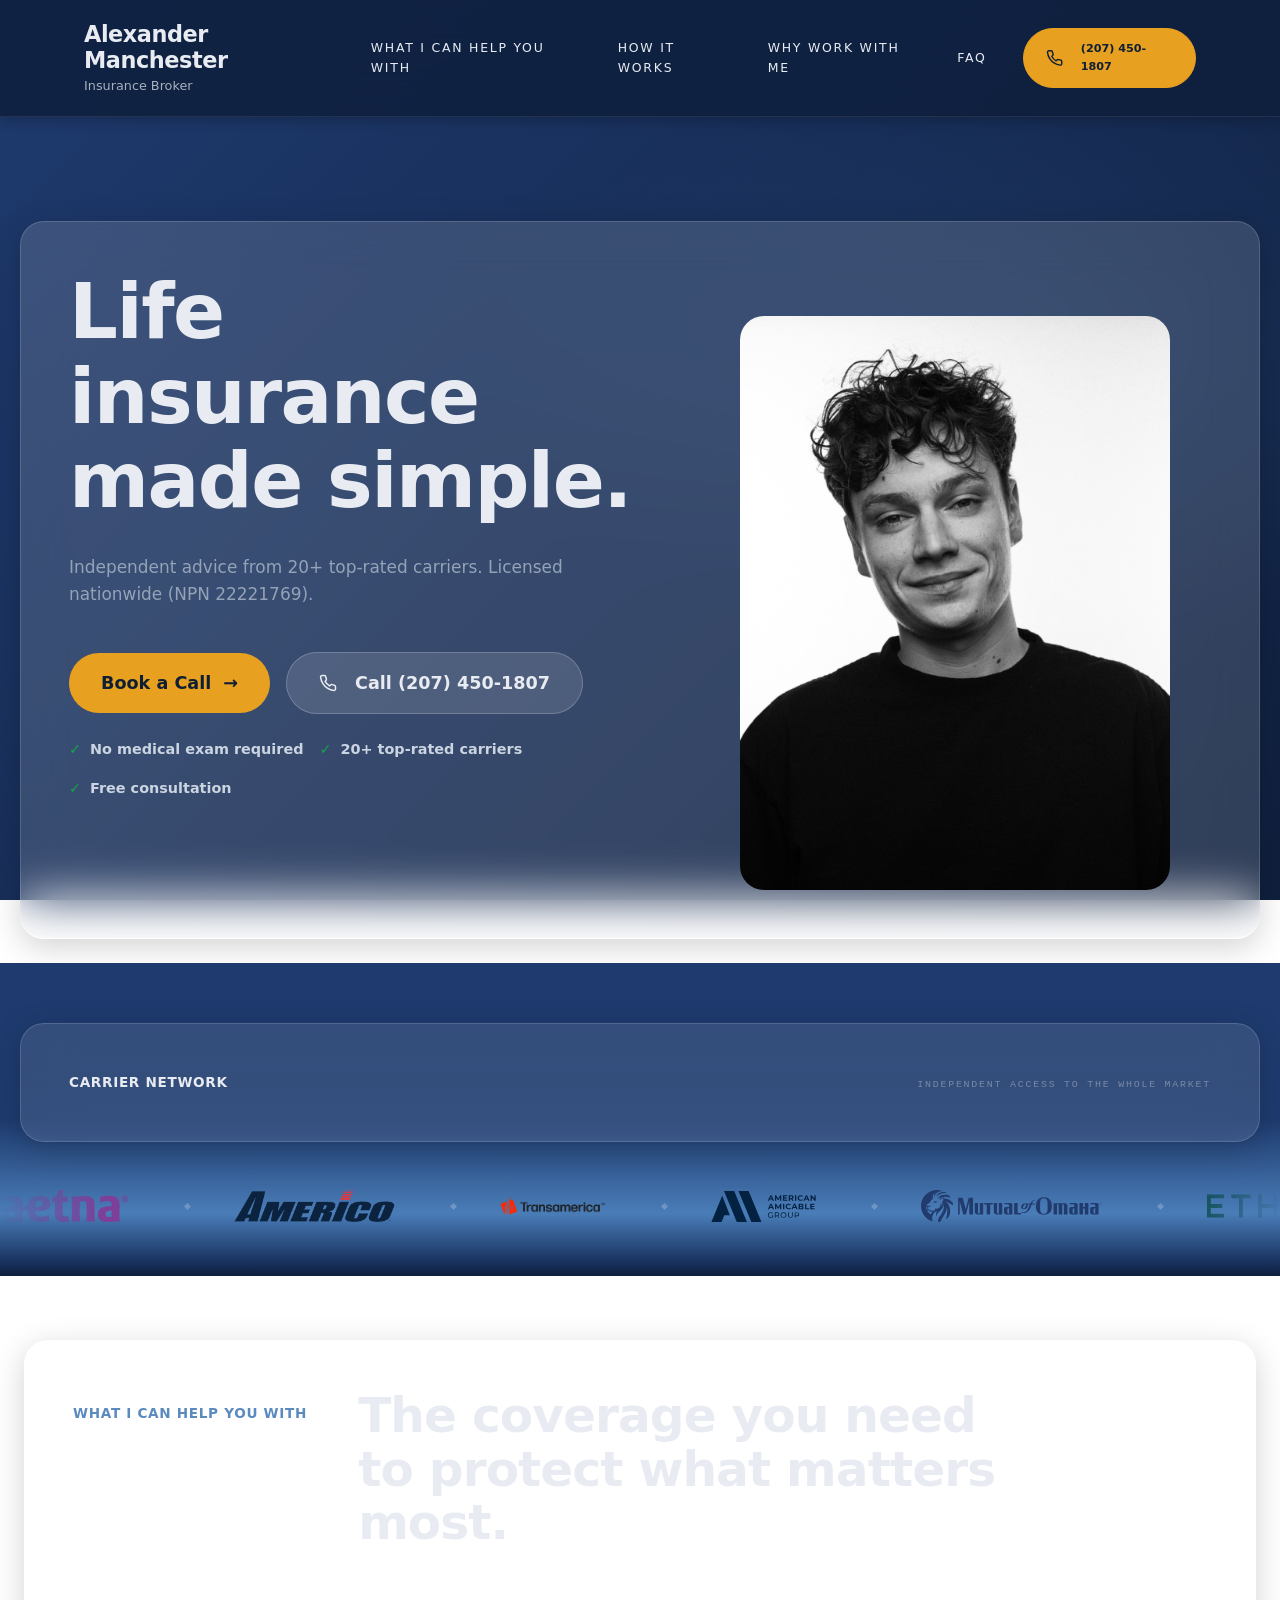
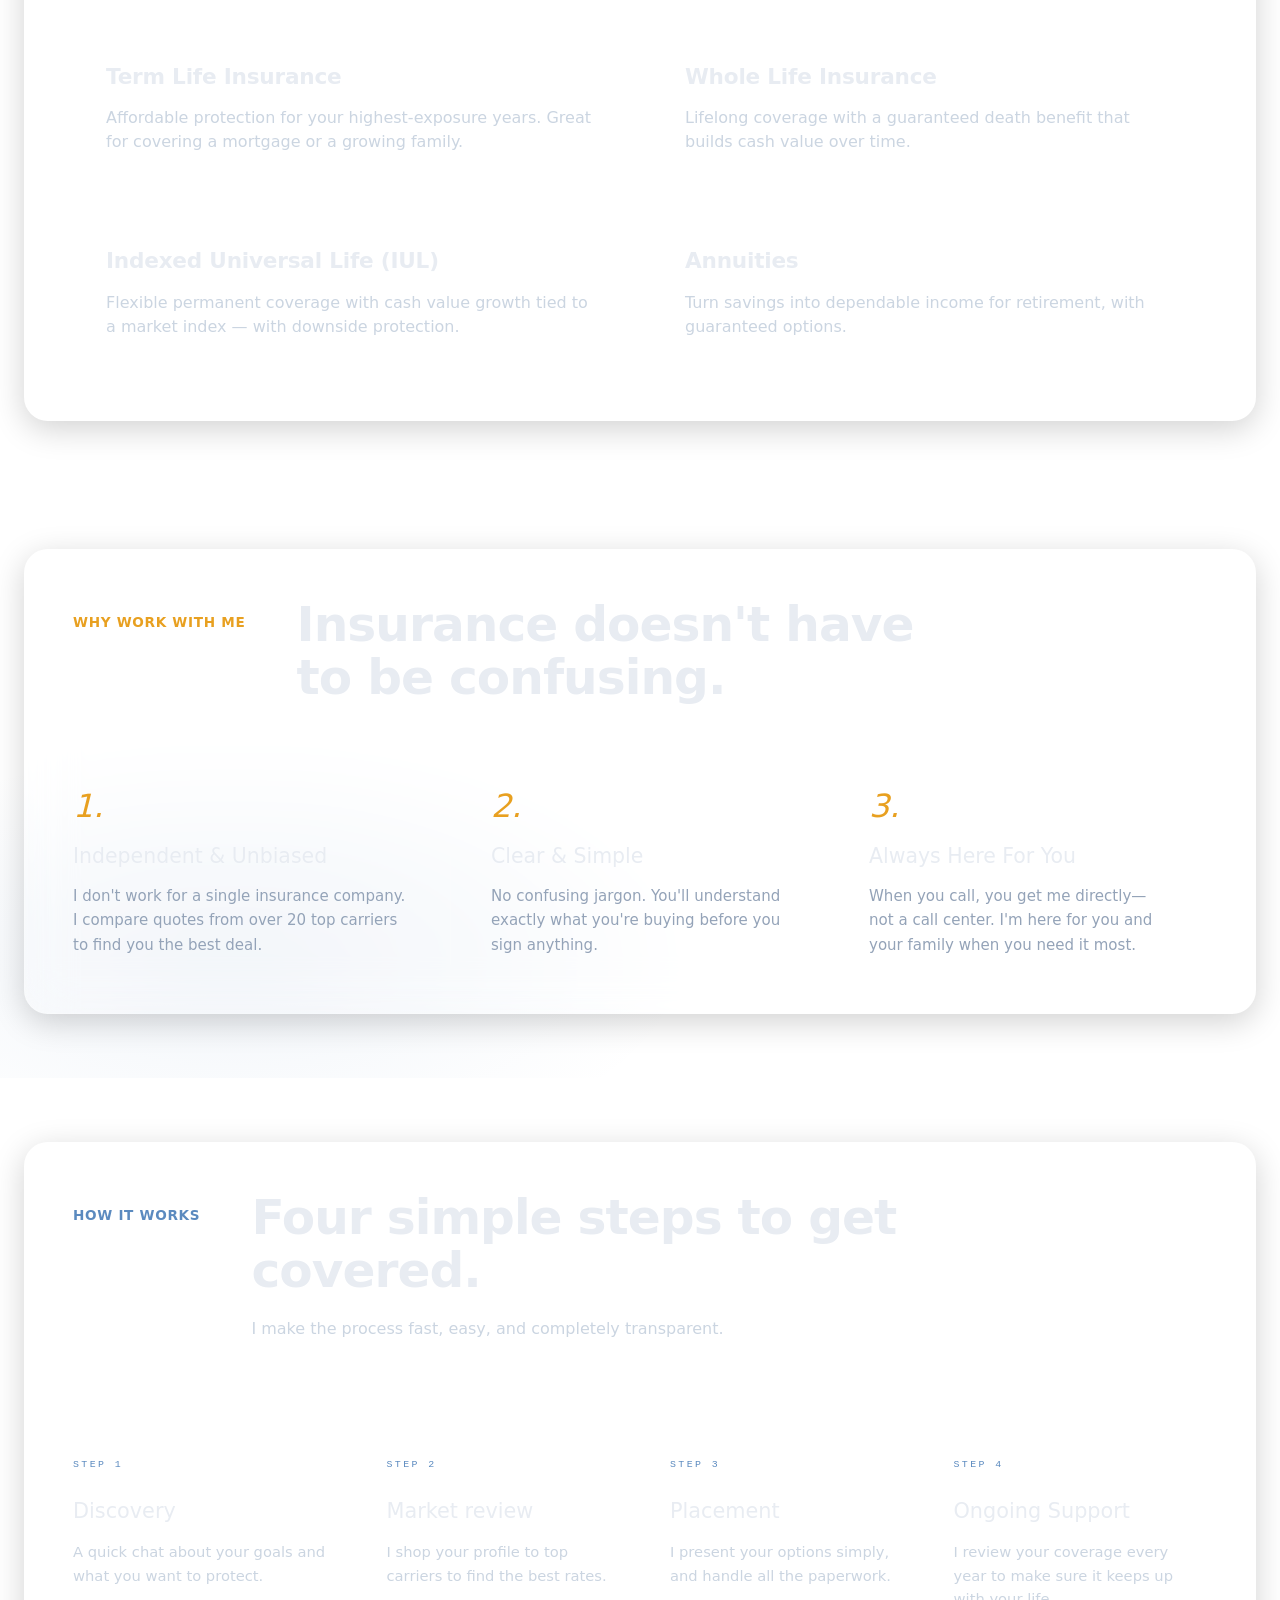
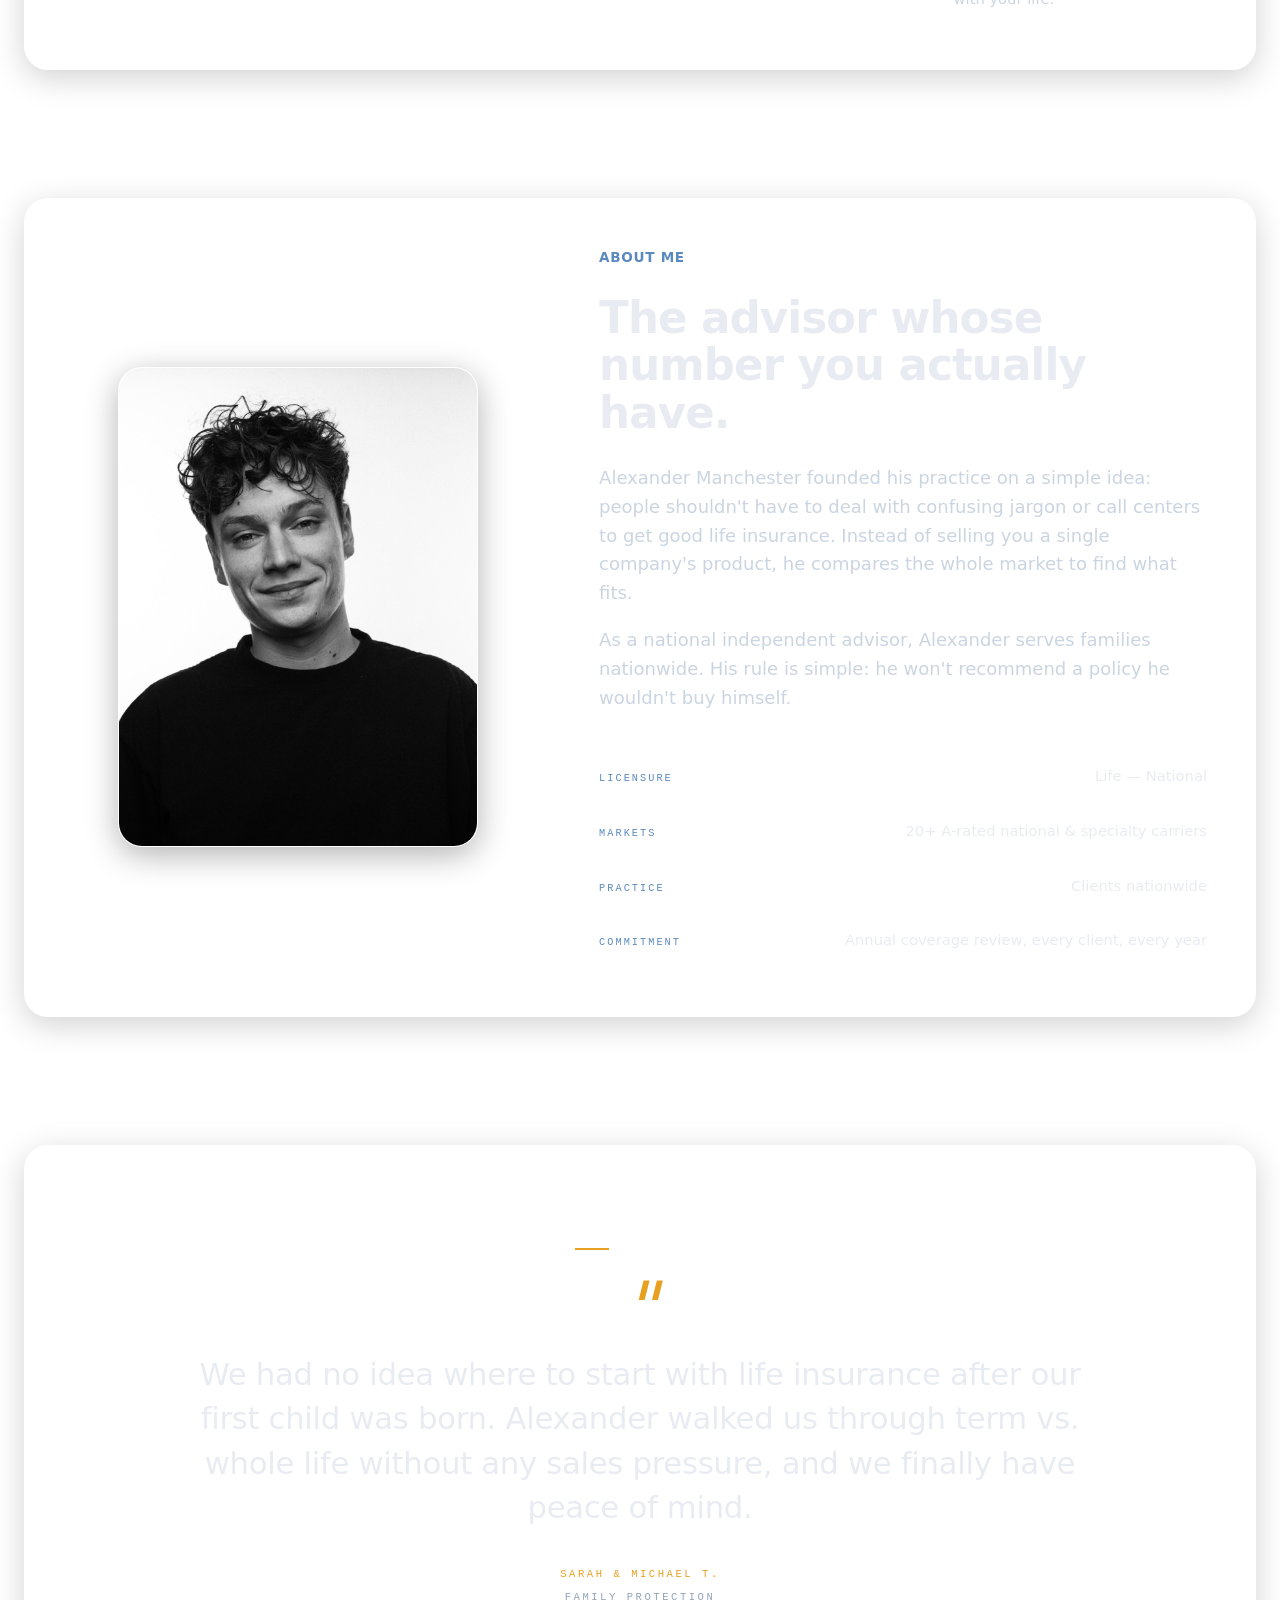
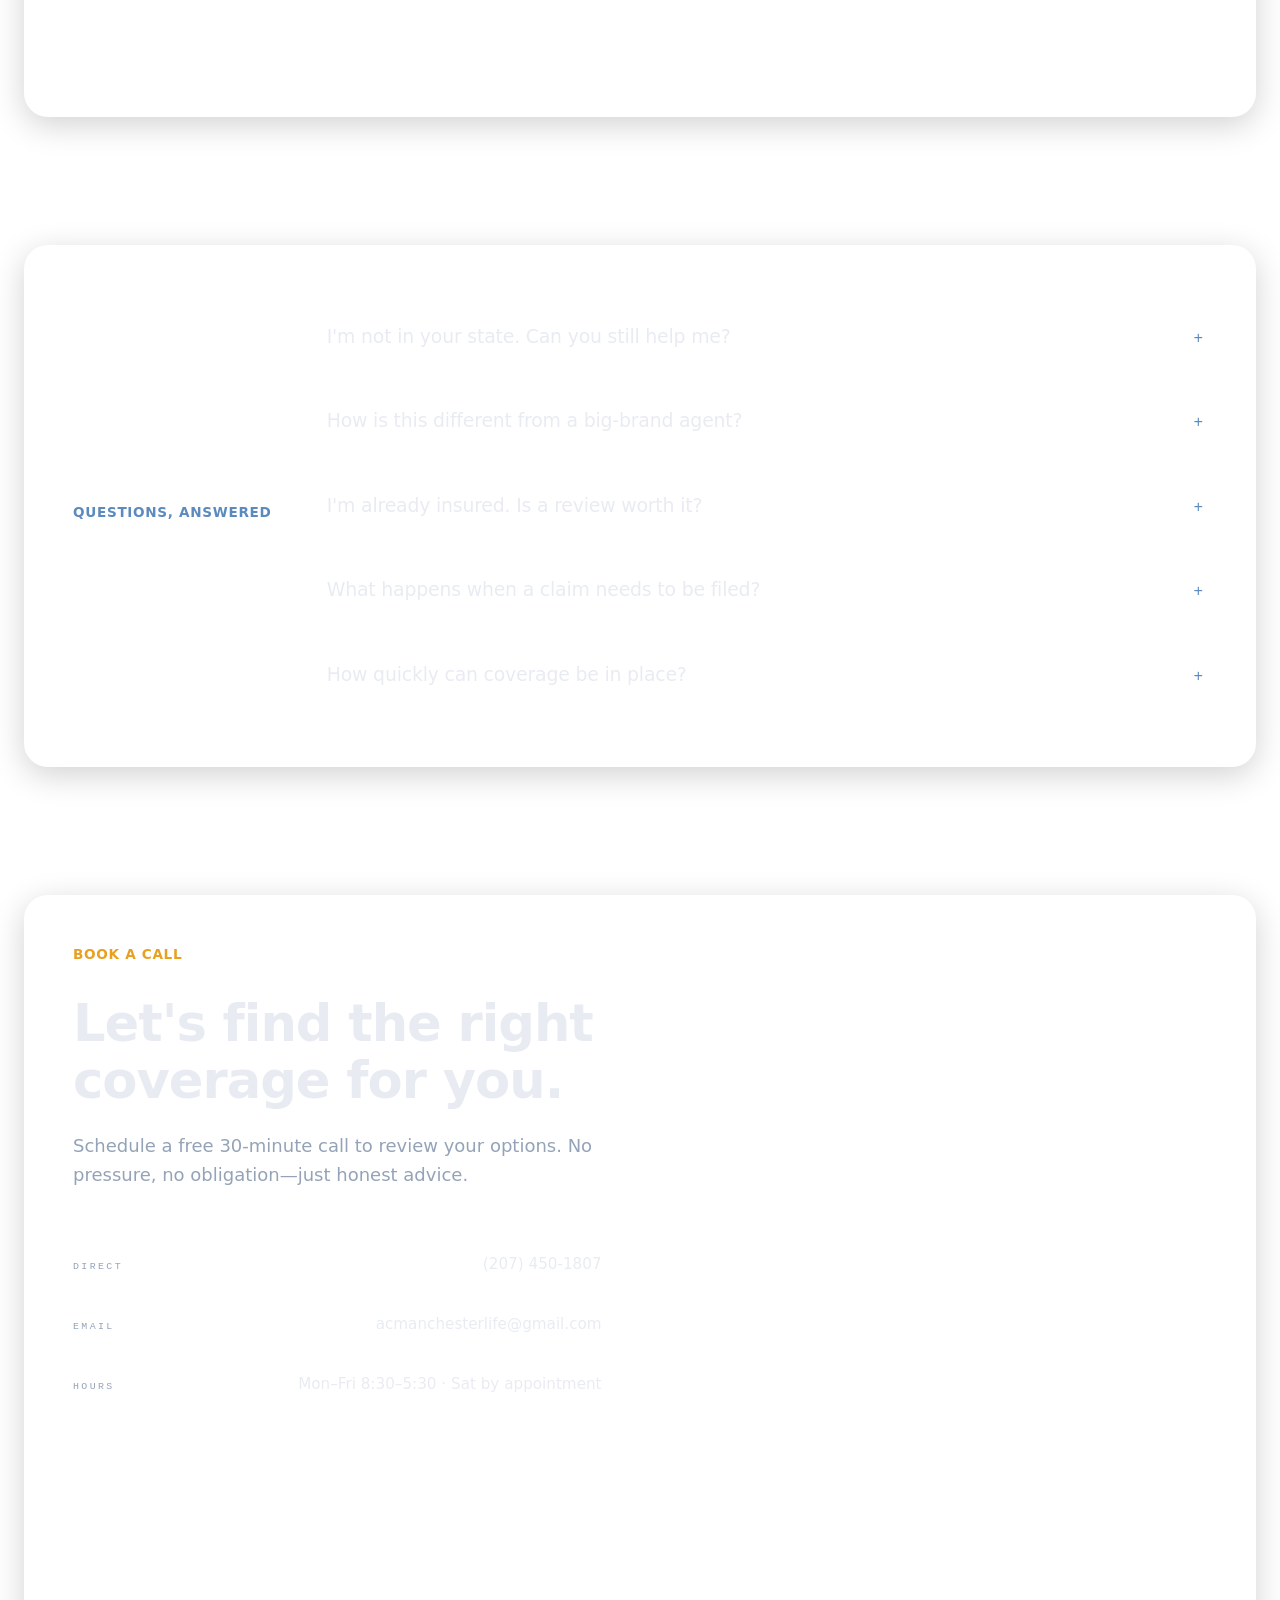
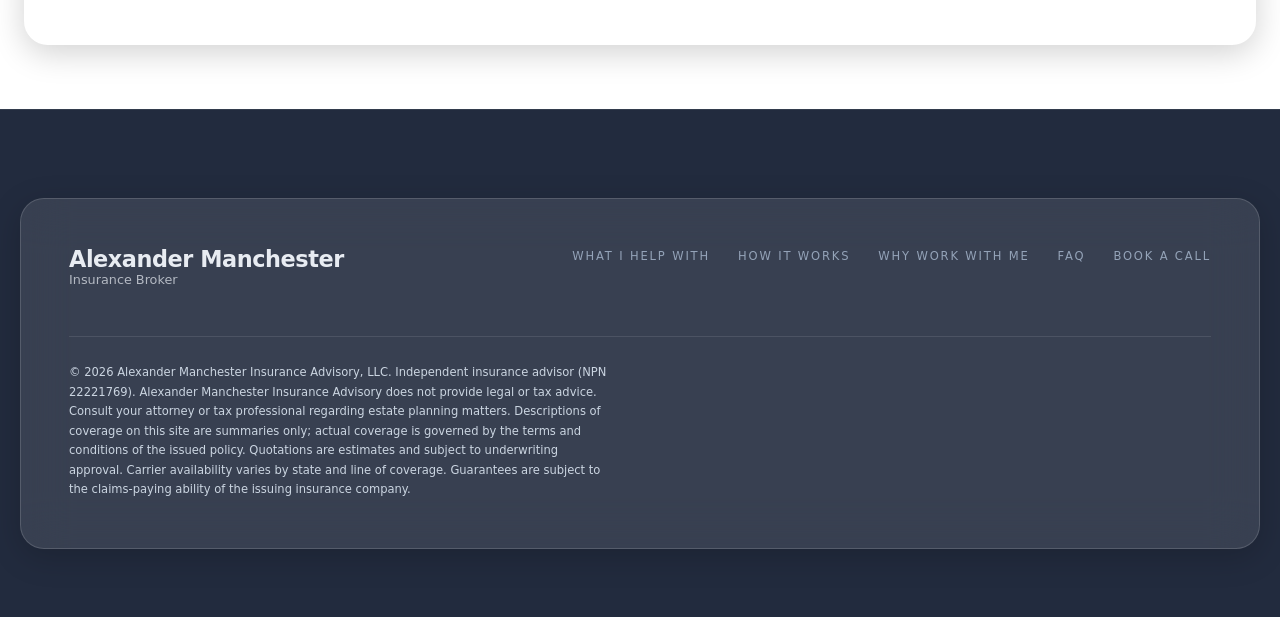
==== commit dc41e03a: "Execute remaining design review fixes: hero wrap glass boost and remove HTML TODOs" ====
--- a/index.html
+++ b/index.html
@@ -6,7 +6,6 @@
 <title>Alexander Manchester — Private-Client Insurance Advisory | Licensed Nationwide</title>
 <meta name="description" content="Alexander Manchester is a private-client insurance advisor structuring life insurance coverage for families and firms nationwide.">
 
-<!-- TODO: Replace with your production canonical URL before launch -->
 <link rel="canonical" href="https://www.manchesteradvisory.com/">
 
 <!-- Open Graph -->
@@ -14,7 +13,6 @@
 <meta property="og:title" content="Alexander Manchester — Private-Client Insurance Advisory">
 <meta property="og:description" content="Alexander Manchester — Independent insurance advisor. Life insurance coverage structured with the care of counsel.">
 <meta property="og:image" content="https://www.manchesteradvisory.com/assets/alex-portrait.jpg">
-<!-- TODO: Replace og:url with your production URL -->
 <meta property="og:url" content="https://www.manchesteradvisory.com/">
 
 <!-- Twitter Card -->
--- a/css/styles.css
+++ b/css/styles.css
@@ -66,9 +66,9 @@
 }
 .btn .arr{transition:transform .2s ease}
 .btn:hover{
-  background:#d09018; /* darkened gold */
+  background:#d09018;
   transform:translateY(-2px);
-  box-shadow:0 4px 12px rgba(0,0,0,0.1);
+  box-shadow:0 4px 20px rgba(232,160,32,0.25);
 }
 .btn:hover .arr{transform:translateX(5px)}
 .btn:focus-visible,a:focus-visible,button:focus-visible,summary:focus-visible,input:focus-visible,select:focus-visible,textarea:focus-visible{
@@ -87,6 +87,7 @@
 .btn-phone-header {
   padding: 10px 20px;
   font-size: 0.9rem;
+  border: 1px solid var(--champagne);
 }
 @media(max-width:560px){
   .btn {width: 100%;}
@@ -141,9 +142,12 @@
   background:transparent;color:var(--ink);
   padding:80px 0 0;position:relative;overflow:hidden;
 }
+.hero .wrap{
+  background:rgba(255,255,255,0.14);
+}
 .hero::before{ /* faint radial atmosphere */
   content:"";position:absolute;inset:0;pointer-events:none;
-  background:radial-gradient(ellipse 70% 55% at 78% 30%,rgba(63,174,129,.08),transparent 60%);
+  background:radial-gradient(ellipse 70% 55% at 78% 30%,rgba(74,125,184,.12),transparent 60%);
 }
 .hero-grid{
   display:grid;grid-template-columns:1.05fr .95fr;gap:clamp(32px,5vw,72px);
@@ -169,12 +173,7 @@
 .hero-portrait img{
   width:100%;height:auto;
 }
-.hero-portrait::after{ 
-  display:none;
-}
-.keyline{ 
-  display:none;
-}
+
 .hero-plate{
   position:absolute;left:-26px;bottom:38px;
   background:rgba(15,31,61,.85);border:1px solid rgba(255,255,255,0.12);
@@ -197,17 +196,15 @@
 
 /* ---------- carrier marquee ---------- */
 .carriers{
-  background:rgba(200,215,240,0.18);
-  padding:24px 0 32px;overflow:hidden;
-  border-top:1px solid rgba(255,255,255,0.1);
-  border-bottom:1px solid rgba(255,255,255,0.1);
+  background:linear-gradient(180deg, #1e3a6e 0%, #1e3a6e 50%, #4a7db8 80%, #1a3462 95%, #0f1f3d 100%);
+  padding:36px 0 40px;overflow:hidden;
 }
 .carriers-head{
   display:flex;justify-content:space-between;align-items:baseline;gap:20px;
   margin-bottom:34px;flex-wrap:wrap;
 }
-.carriers-head .eyebrow{color:var(--champagne-dim)}
-.carriers-head .note{font-family:var(--mono);font-size:.62rem;letter-spacing:.18em;text-transform:uppercase;color:var(--slate);opacity:.7}
+.carriers-head .eyebrow{color:var(--ink)}
+.carriers-head .note{font-family:var(--mono);font-size:.62rem;letter-spacing:.18em;text-transform:uppercase;color:var(--sage);opacity:.7}
 .marquee{
   position:relative;
   -webkit-mask-image:linear-gradient(90deg,transparent,#000 8%,#000 92%,transparent);
@@ -223,10 +220,9 @@
 .carrier img{
   height:32px;max-height:32px;width:auto;
   object-fit:contain;
-  filter:brightness(1.8) contrast(1.1);
 }
 .carrier .dia{
-  margin:0 clamp(24px,3.5vw,44px);width:5px;height:5px;background:var(--champagne-dim);
+  margin:0 clamp(24px,3.5vw,44px);width:5px;height:5px;background:rgba(255,255,255,0.4);
   transform:rotate(45deg);opacity:.55;flex-shrink:0;
 }
 @keyframes marquee{from{transform:translateX(0)}to{transform:translateX(-50%)}}
@@ -245,7 +241,7 @@
 }
 
 /* ---------- sections shared ---------- */
-section{padding:clamp(24px,5vw,48px) 16px;}
+section{padding:clamp(16px,4vw,40px) 8px;}
 .sec-head{display:grid;grid-template-columns:auto 1fr;gap:clamp(24px,4vw,72px);align-items:start;margin-bottom:clamp(48px,6vw,84px)}
 .sec-head .eyebrow{color:var(--champagne-dim);padding-top:14px;white-space:nowrap}
 .sec-head h2{font-size:clamp(2rem,3.8vw,3.1rem);max-width:14em}
@@ -272,8 +268,14 @@
 .row:hover{
   transform: translateY(-4px);
   box-shadow: 0 12px 24px rgba(0,0,0,0.25);
-  border-color:rgba(255,255,255,0.2);
-}
+  border-color:var(--champagne);
+}
+.row::after{
+  content:'→';position:absolute;right:24px;top:50%;transform:translateY(-50%);font-size:1.2rem;
+  color:var(--champagne);opacity:0;transition:opacity .25s ease;
+}
+.row{position:relative;}
+.row:hover::after{opacity:1;}
 .row h3{
   font-family:var(--body);font-weight:700;font-size:1.35rem;letter-spacing:-.01em;
   color: var(--ink);
@@ -291,7 +293,7 @@
 .band{background:transparent;color:var(--ink);position:relative;overflow:hidden}
 .band::before{
   content:"";position:absolute;inset:0;
-  background:radial-gradient(ellipse 60% 60% at 18% 80%,rgba(63,174,129,.07),transparent 60%);
+  background:radial-gradient(ellipse 60% 60% at 18% 80%,rgba(74,125,184,.08),transparent 60%);
   pointer-events:none;
 }
 .band .sec-head .eyebrow{color:var(--champagne)}
@@ -346,12 +348,13 @@
 .about-visual{position:relative;justify-self:center;width:min(360px,100%)}
 .about-portrait{
   border-radius:24px;overflow:hidden;background:rgba(255,255,255,0.06);position:relative;
+  border:1px solid rgba(255,255,255,0.1);box-shadow:0 8px 32px rgba(0,0,0,0.3);
 }
 .about-portrait img{width:100%;height:auto;}
 .about-portrait::after{
   display:none;
 }
-.about-visual .keyline{display:none;}
+
 .about-copy .eyebrow{color:var(--champagne-dim);margin-bottom:26px}
 .about-copy h2{font-size:clamp(2rem,3.4vw,2.8rem);margin-bottom:26px}
 .about-copy p{color:var(--slate);margin-bottom:18px;max-width:36em}
@@ -369,7 +372,7 @@
 .testimony{background:transparent;color:var(--ink)}
 .t-stage{max-width:900px;margin:0 auto;text-align:center;position:relative;min-height:420px}
 .t-mark{
-  font-family:var(--display);font-style:italic;font-size:4.5rem;color:var(--champagne);
+  font-family:var(--display);font-style:italic;font-size:clamp(3rem,6vw,4.5rem);color:var(--champagne);
   line-height:0;display:block;margin-bottom:44px;
 }
 .t-slide{position:absolute;inset:0;opacity:0;transition:opacity .7s ease;pointer-events:none;padding-top:60px}
@@ -456,7 +459,7 @@
 footer.site nav{display:flex;gap:28px;flex-wrap:wrap}
 footer.site nav a{text-decoration:none;font-size:.72rem;font-weight:500;letter-spacing:.16em;text-transform:uppercase;color:var(--sage)}
 footer.site nav a:hover{color:var(--champagne)}
-.foot-legal{border-top:1px solid var(--hairline-l);padding-top:26px;display:flex;justify-content:space-between;gap:24px;flex-wrap:wrap}
+.foot-legal{border-top:1px solid rgba(255,255,255,0.1);padding-top:26px;display:flex;justify-content:space-between;gap:24px;flex-wrap:wrap}
 .foot-legal p{font-size:.72rem;max-width:74ch;line-height:1.7}
 .foot-legal .mono{font-family:var(--mono);font-size:.6rem;letter-spacing:.2em;text-transform:uppercase}
 
